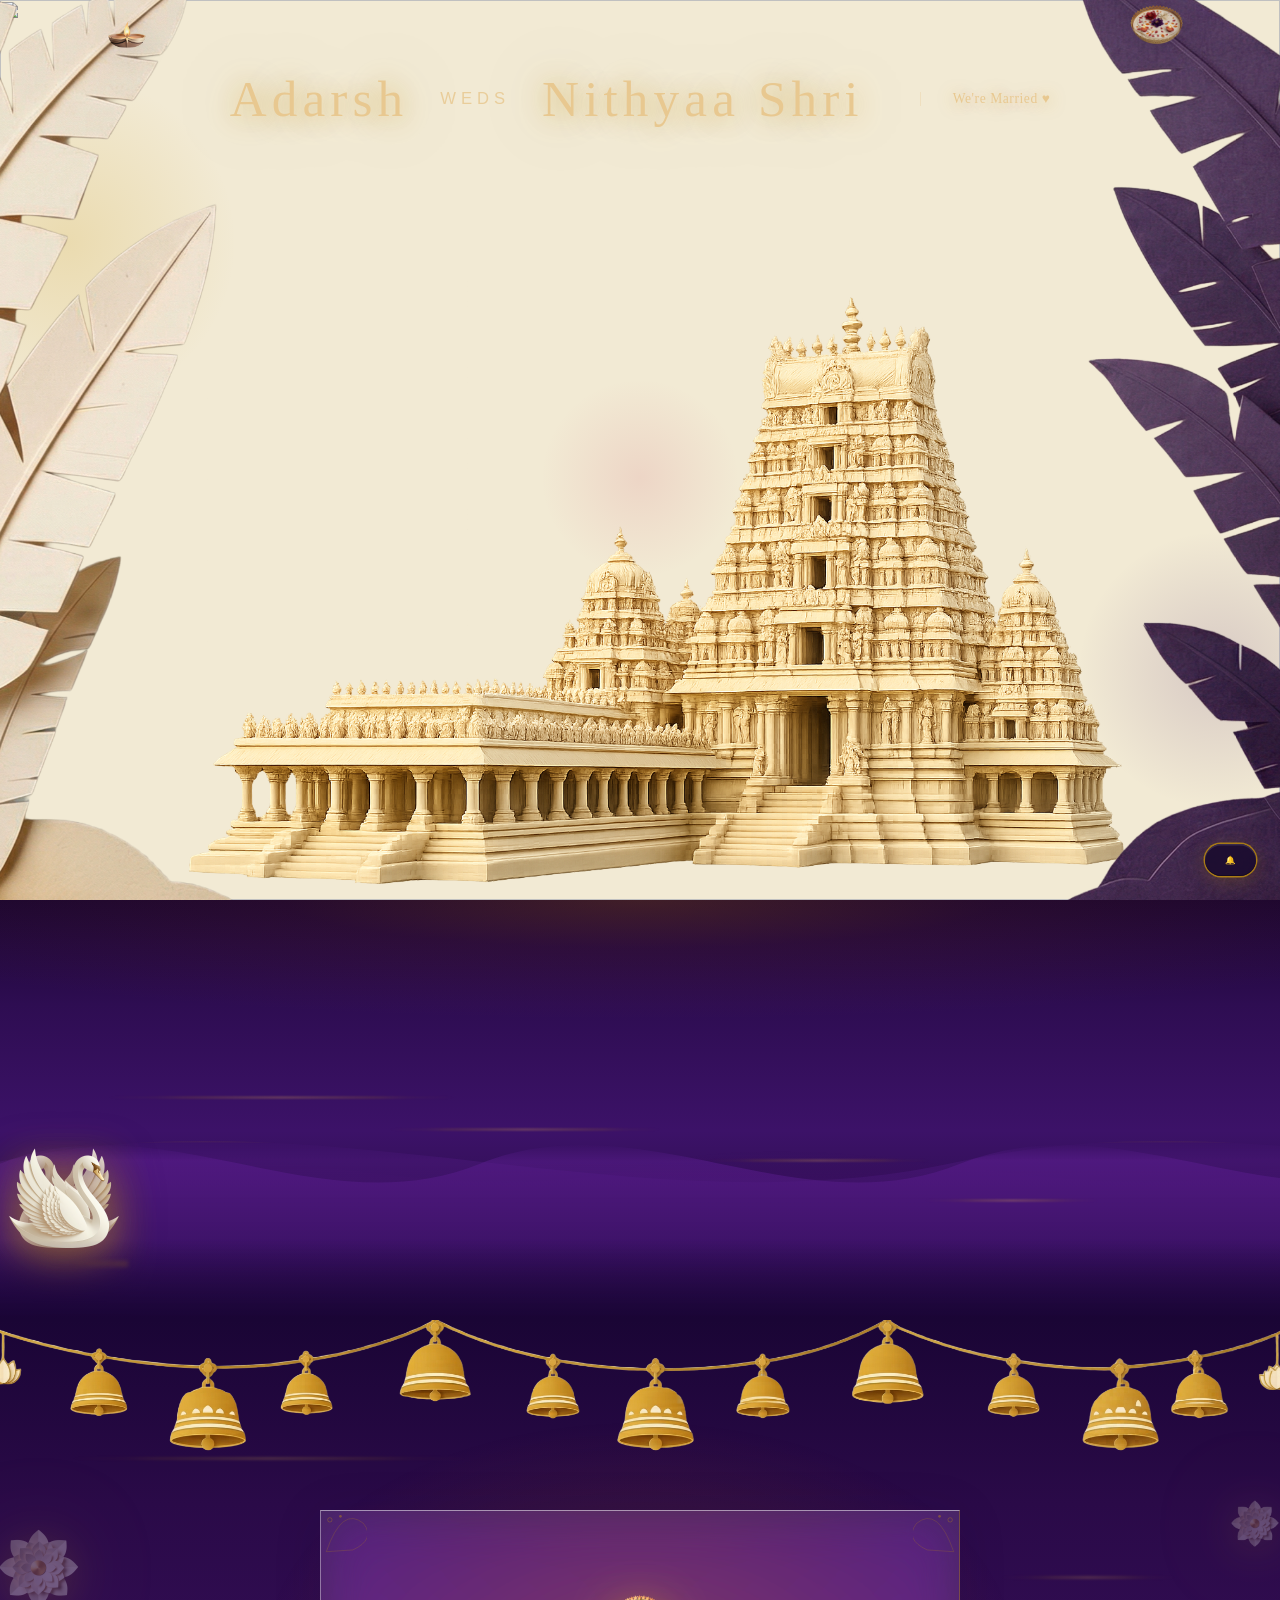
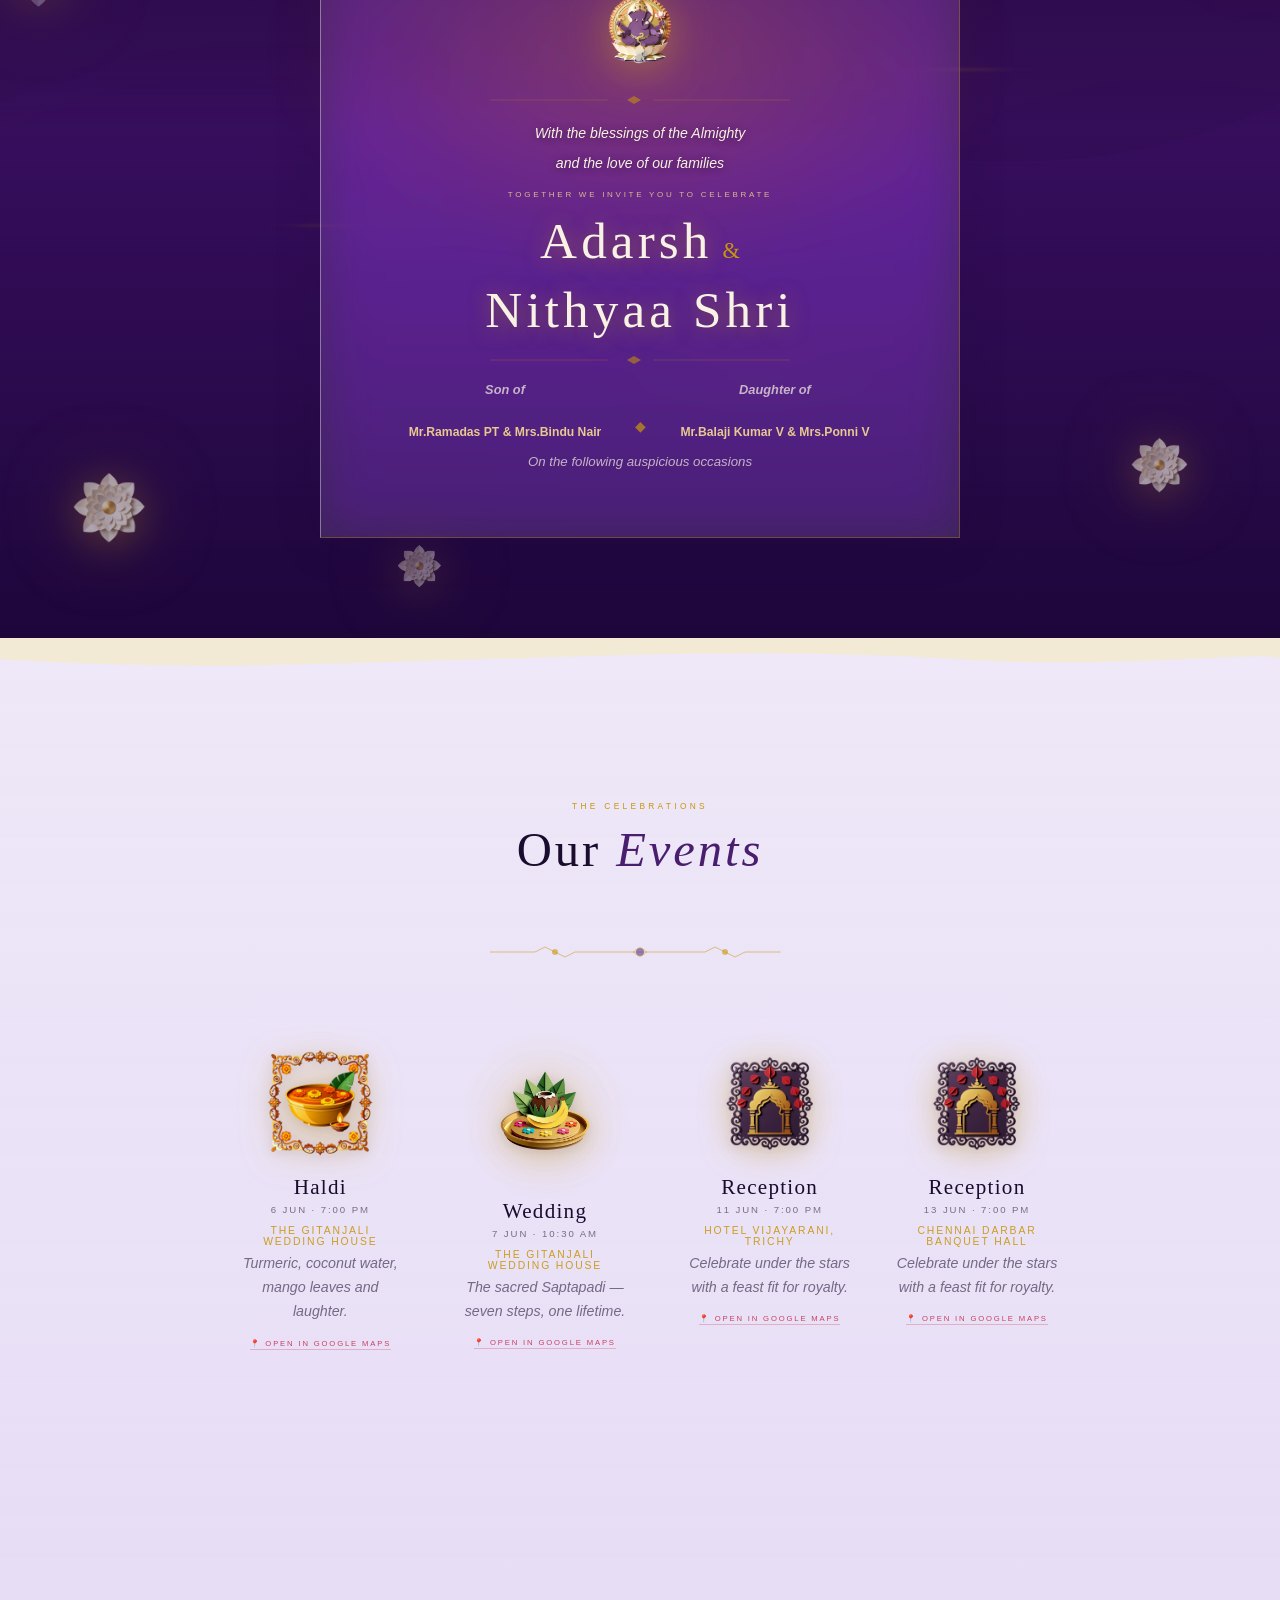
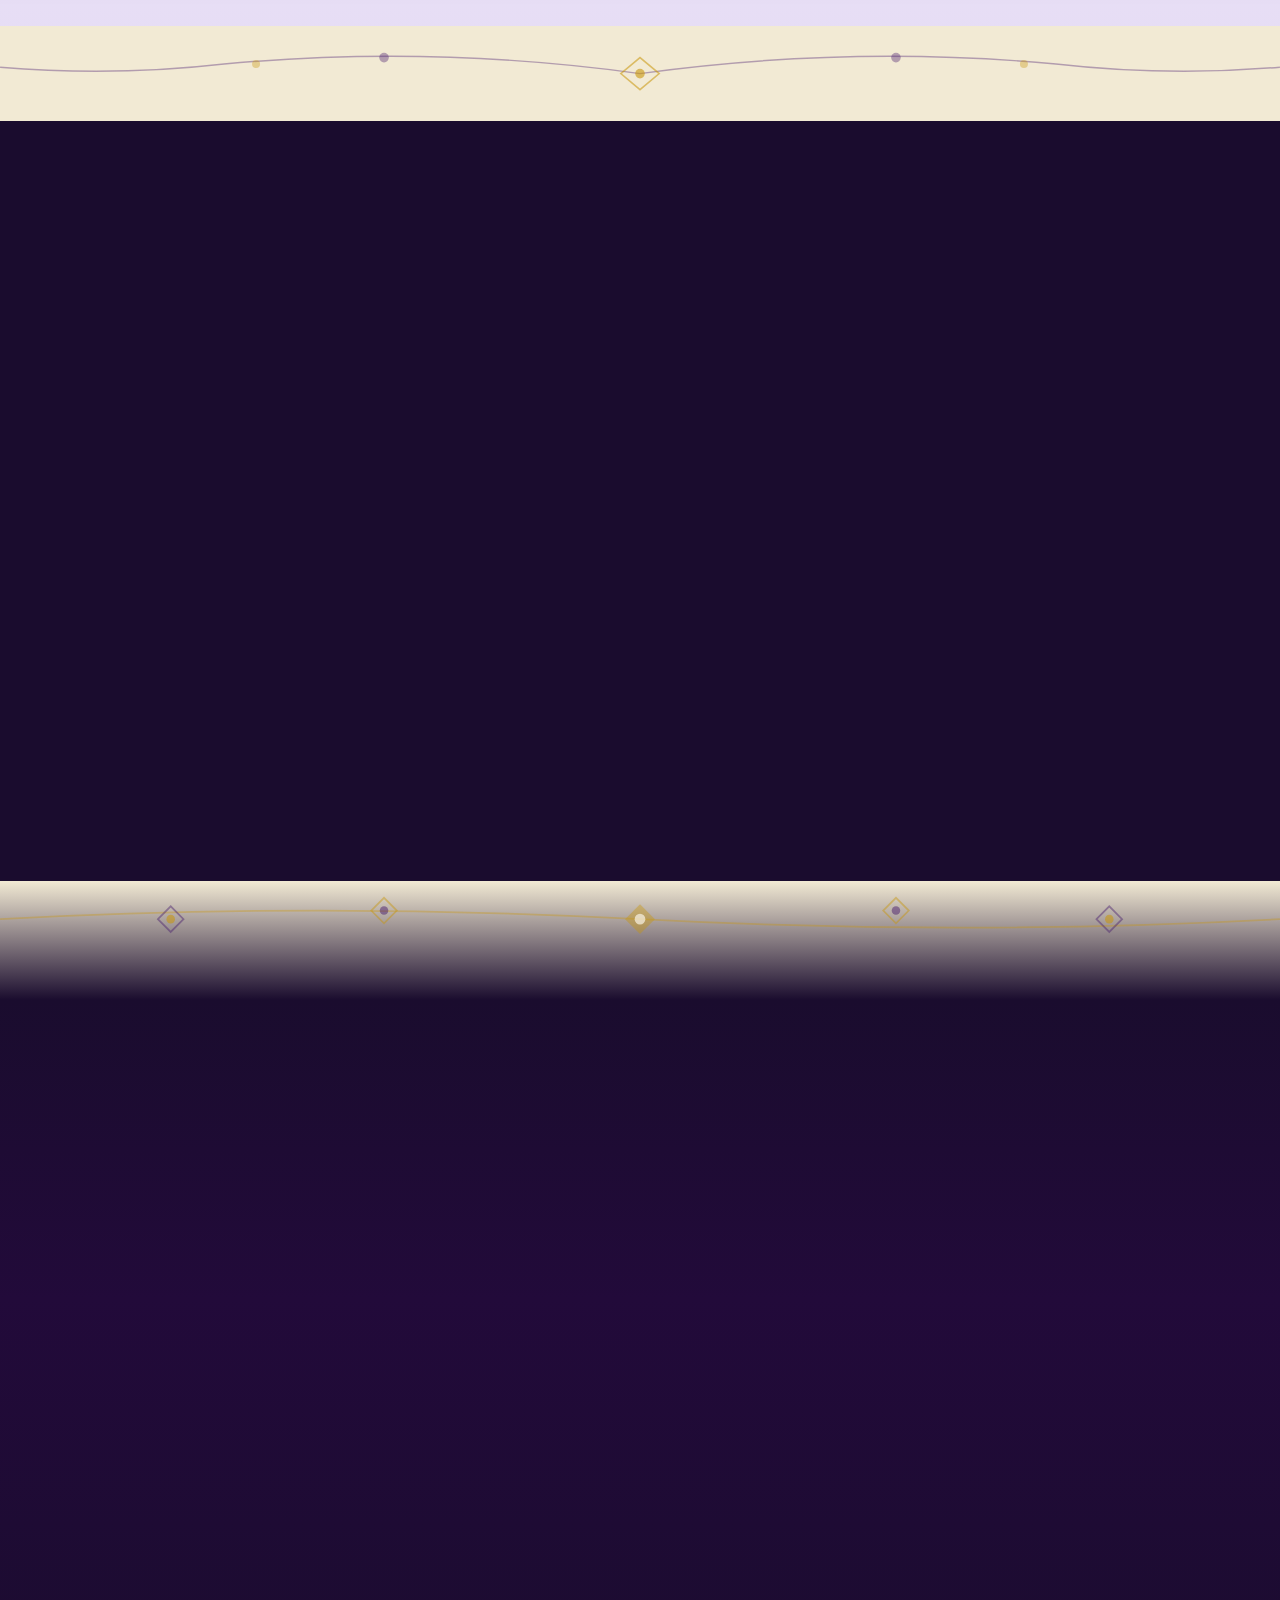
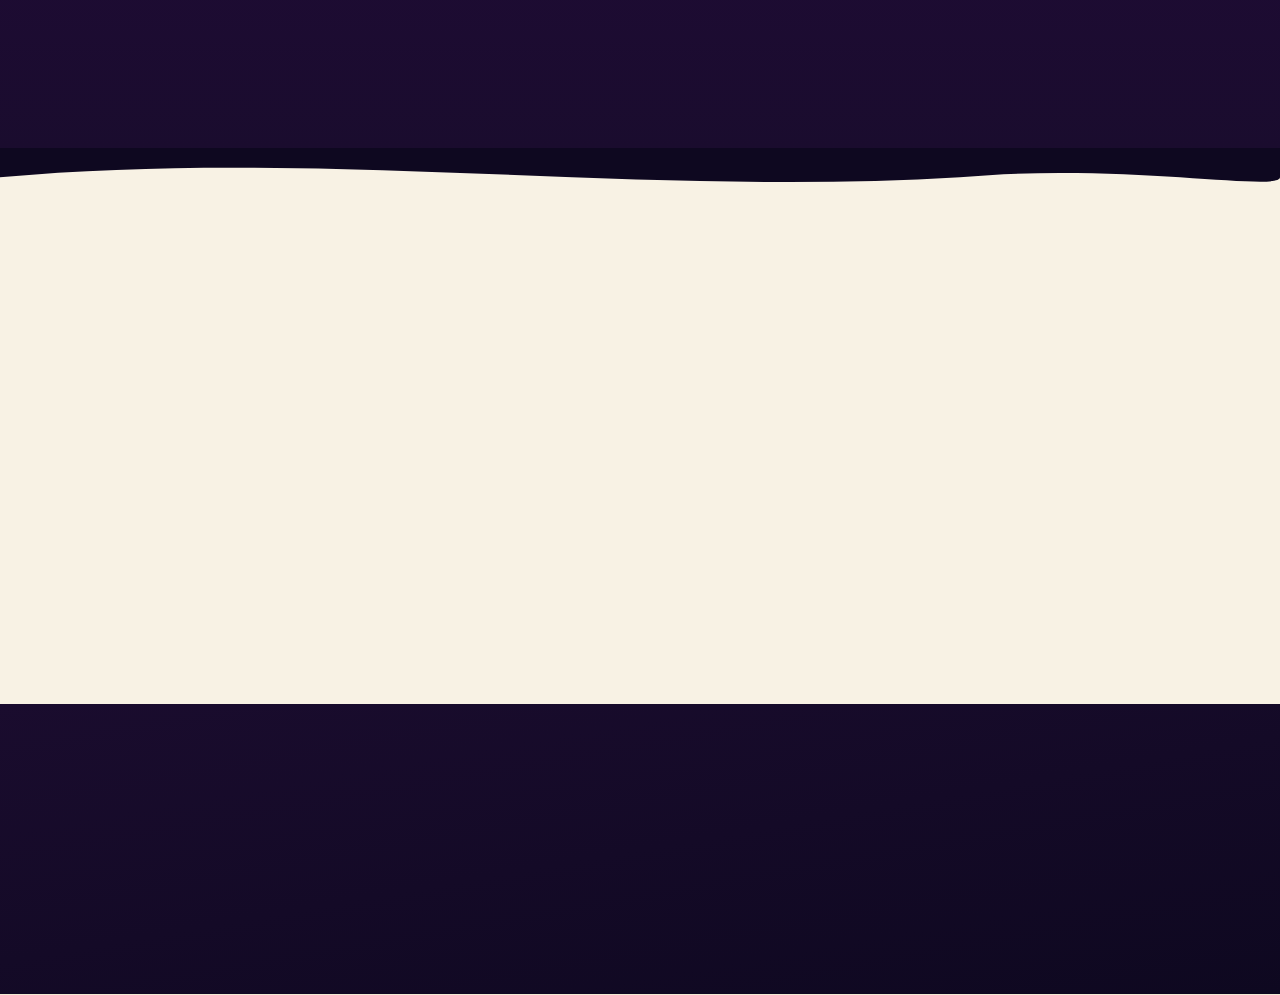
==== invite.html @ e0990e52 "Initial commit" ====
<!DOCTYPE html>
<html lang="en">

<head>
  <meta http-equiv="Content-Type" content="text/html; charset=UTF-8">
  <script>
    window.__WEDDING_CONFIG__ = {
      "couple": {
        "bride": "Nithyaa Shri",
        "groom": "Adarsh",
        "date": "2026-06-07",
        "venue": "Guruvayur Temple",
        "whatsapp": "",
        "hashtag": "#AdarshWedsNithyaa"
      }, "invite": { "blessing": "", "brideFather": "Mr.Balaji Kumar V", "brideMother": "Mrs.Ponni V", "groomFather": "Mr.Ramadas PT", "groomMother": "Mrs.Bindu Nair", "showGrandparents": false, "brideGF": "", "brideGM": "", "groomGF": "", "groomGM": "", "parentsOrder": "groom_first" }, "events": [], "story": { "show": true, "customHashtag": "", "tags": [] }, "gallery": { "show": true, "layout": "4", "photos": ["https://shaadipath.com/demo-photos/photo1.jpg", "https://shaadipath.com/demo-photos/photo2.jpg", "https://shaadipath.com/demo-photos/photo3.png", "https://shaadipath.com/demo-photos/photo4.png"] }, "thingsToKnow": [], "rsvp": { "mode": "whatsapp", "heading": "Join the Celebration", "subtext": "We have lit the kuthuvillakku, spread the kolam, and saved a seat for you in our mandapam. Come celebrate as we begin this sacred and joyful chapter of our lives.", "btnText": "Yes, I'll be there", "whatsapp": "" }, "music": { "enabled": false, "src": "", "name": "" }, "calendarUrls": { "google": "https://calendar.google.com/calendar/render?action=TEMPLATE&text=Nithyaa Shri%20weds%20Adarsh&dates=20261212/20261213&location=", "apple": "data:text/calendar;charset=utf8,BEGIN:VCALENDAR%0AVERSION:2.0%0ABEGIN:VEVENT%0ADTSTART:20260607%0ADTEND:20260607%0ASUMMARY:Nithyaa Shri%20weds%20Adarsh%0ALOCATION:%0AEND:VEVENT%0AEND:VCALENDAR" }
    };
  </script>
  <script>
    (function () {
      var bride = 'Nithyaa Shri';
      var groom = 'Adarsh';
      var date = '12 December 2026';
      function updatePreloader() {
        // Names in preloader
        var n1 = document.querySelector('.pl-n1');
        var n2 = document.querySelector('.pl-n2');
        if (n1) n1.textContent = groom;
        if (n2) n2.textContent = bride;
        // Names in hero copy
        var hb = document.querySelector('.hc-bride');
        var hg = document.querySelector('.hc-groom');
        if (hb) hb.textContent = groom;
        if (hg) hg.textContent = bride;
        // Fallback: replace any leaf text still reading the placeholder names
        document.querySelectorAll('*').forEach(function (el) {
          if (el.children.length === 0 && el.textContent.trim() === 'Priya') el.textContent = bride;
          if (el.children.length === 0 && el.textContent.trim() === 'Arjun') el.textContent = groom;
        });
        // Date injection
        if (date) {
          var found = false;
          document.querySelectorAll('*').forEach(function (el) {
            if (el.children.length === 0) {
              var txt = el.textContent.trim();
              if (
                txt === '14 February 2025' || txt === '14 FEBRUARY 2025' ||
                el.classList.contains('pre-date') ||
                el.classList.contains('preloader-date') ||
                el.classList.contains('pl-date')
              ) {
                el.textContent = date;
                found = true;
              }
            }
          });
          // No existing date element found — insert one after .pl-names
          if (!found) {
            var container = document.querySelector('.pl-names') || document.querySelector('.pl-content');
            if (container && !container.querySelector('.pl-date-injected')) {
              var dateEl = document.createElement('span');
              dateEl.className = 'pl-date-injected';
              dateEl.textContent = date;
              dateEl.style.cssText = 'display:block;font-family:"DM Sans",sans-serif;font-size:0.65rem;letter-spacing:0.2em;text-transform:uppercase;color:rgba(196,152,90,0.75);margin-top:10px;';
              container.appendChild(dateEl);
            }
          }
        }
      }
      updatePreloader();
      document.addEventListener('DOMContentLoaded', updatePreloader);
    })();
  </script><!--<base href="https://pub-1cc0f6e993214be9a36badeeb631f4b6.r2.dev/templates/template05/">-->
  <base href=".">

  <meta name="viewport" content="width=device-width, initial-scale=1.0, viewport-fit=cover">
  <title id="page-title">Adarsh &amp; Nithyaa Shri · 07/06/2026</title>
  <link rel="dns-prefetch" href="https://fonts.googleapis.com/">
  <link rel="dns-prefetch" href="https://fonts.gstatic.com/">
  <link rel="preload" href="./assets/style.css" as="style">
  <link rel="preload" href="./assets/script.js" as="script">
  <link rel="preconnect" href="https://fonts.googleapis.com/">
  <link rel="preconnect" href="https://fonts.gstatic.com/" crossorigin="">
  <link href="./assets/css2" rel="stylesheet">
  <link rel="stylesheet" href="./assets/style.css">
  <script>
    if (typeof window.__WEDDING_CONFIG__ !== 'undefined' && window.__WEDDING_CONFIG__) {
      var WEDDING_CONFIG = window.__WEDDING_CONFIG__;
    }
  </script>
</head>

<body class="">

  <div class="c-ring" id="cRing"></div>
  <div class="c-dot" id="cDot"></div>

  <audio id="bgMusic" loop="" preload="none">
    <source src="https://pub-1cc0f6e993214be9a36badeeb631f4b6.r2.dev/templates/template05/assets/song/Template_05.mp3"
      type="audio/mpeg">
  </audio>
  <button class="music-btn playing" id="musicBtn" onclick="toggleMusic()" aria-label="Toggle music">🔔</button>

  <!-- PRELOADER — mandala ring trace -->
  <div id="preloader" class="preloader li ni away" style="display: none;">
    <div class="pl-content">
      <div class="pl-mandala-wrap">
        <svg class="pl-mandala" viewBox="0 0 120 120" width="120" height="120" aria-hidden="true">
          <!-- Ring 3 — outer -->
          <circle class="pl-m-ring pl-m-r3" cx="60" cy="60" r="54" fill="none" stroke="#C8960A" stroke-width="1.2"
            stroke-linecap="round"></circle>
          <!-- Ring 2 — mid -->
          <circle class="pl-m-ring pl-m-r2" cx="60" cy="60" r="40" fill="none" stroke="#4A1E6E" stroke-width="1.0"
            stroke-linecap="round"></circle>
          <!-- Ring 1 — inner -->
          <circle class="pl-m-ring pl-m-r1" cx="60" cy="60" r="26" fill="none" stroke="#C8960A" stroke-width="0.8"
            stroke-linecap="round"></circle>
          <!-- 8 petals alternating gold/purple -->
          <g class="pl-m-petals">
            <ellipse cx="60" cy="14" rx="4" ry="9" fill="#C8960A" opacity=".55" transform="rotate(0   60 60)"></ellipse>
            <ellipse cx="60" cy="14" rx="4" ry="9" fill="#4A1E6E" opacity=".50" transform="rotate(45  60 60)"></ellipse>
            <ellipse cx="60" cy="14" rx="4" ry="9" fill="#C8960A" opacity=".55" transform="rotate(90  60 60)"></ellipse>
            <ellipse cx="60" cy="14" rx="4" ry="9" fill="#4A1E6E" opacity=".50" transform="rotate(135 60 60)"></ellipse>
            <ellipse cx="60" cy="14" rx="4" ry="9" fill="#C8960A" opacity=".55" transform="rotate(180 60 60)"></ellipse>
            <ellipse cx="60" cy="14" rx="4" ry="9" fill="#4A1E6E" opacity=".50" transform="rotate(225 60 60)"></ellipse>
            <ellipse cx="60" cy="14" rx="4" ry="9" fill="#C8960A" opacity=".55" transform="rotate(270 60 60)"></ellipse>
            <ellipse cx="60" cy="14" rx="4" ry="9" fill="#4A1E6E" opacity=".50" transform="rotate(315 60 60)"></ellipse>
          </g>
          <!-- Centre dot -->
          <circle class="pl-m-dot" cx="60" cy="60" r="4" fill="#C8960A" opacity=".80"></circle>
        </svg>
      </div>
      <div class="pl-names" id="plNames">
        <span class="pl-n1">Adarsh</span>
        <span class="pl-weds">weds</span>
        <span class="pl-n2">Nithyaa Shri</span>
        <span class="pl-date-injected"
          style="display: block; font-family: &quot;DM Sans&quot;, sans-serif; font-size: 0.65rem; letter-spacing: 0.2em; text-transform: uppercase; color: rgba(196, 152, 90, 0.75); margin-top: 10px;">07
          June 2026</span>
      </div>
    </div>
  </div>

  <!-- ═══════════════════════════════════════════
     HERO — Layered parallax: background · subject(zoom) · foreground(shake)
     Layer z-order: background(1) · particles(2) · subject(4) · foreground(5) · floats(8) · names(9)
═══════════════════════════════════════════ -->
  <div id="heroWrap" class="hero-wrap">
    <div id="heroPin" class="hero-pin">
      <!-- Background: static, full bleed, stays fixed during scroll -->
      <div class="hero-bg-layer" id="heroBgLayer">
        <img class="hero-bg-img hero-bg-img--desktop" src="./assets/Hero_Background_Desktop.png" alt=""
          aria-hidden="true">
        <img class="hero-bg-img hero-bg-img--mobile" src="./assets/Hero_Background_Mobile_v2.png" alt=""
          aria-hidden="true">
      </div>

      <div class="hero-particles" id="heroParticles" aria-hidden="true">
        <div class="hp"
          style="left: 9.90329%; --dur: 10.4593130304856s; --del: -8.443948501407299s; --dx: -3.84012274484957px; width: 1.5px; height: 1.5px; background: rgb(200, 150, 10); opacity: 0;">
        </div>
        <div class="hp"
          style="left: 66.0396%; --dur: 20.277921303937433s; --del: -0.26079654587861967s; --dx: 1.9561420596285584px; width: 2.5px; height: 2.5px; background: rgb(232, 168, 32); opacity: 0;">
        </div>
        <div class="hp"
          style="left: 61.7477%; --dur: 19.906225917348053s; --del: -1.557323889156458s; --dx: -9.660810897866664px; width: 2.5px; height: 2.5px; background: rgb(200, 150, 10); opacity: 0;">
        </div>
        <div class="hp"
          style="left: 48.4081%; --dur: 14.703387683179898s; --del: -5.3536918473366155s; --dx: -32.22913957558881px; width: 2.5px; height: 2.5px; background: rgb(232, 200, 144); opacity: 0;">
        </div>
        <div class="hp"
          style="left: 3.62456%; --dur: 9.54438490700862s; --del: -11.197332466676805s; --dx: -19.29422419399068px; width: 3.5px; height: 3.5px; background: rgb(232, 168, 32); opacity: 0;">
        </div>
        <div class="hp"
          style="left: 26.2988%; --dur: 14.946025778767705s; --del: -11.466155794572899s; --dx: -18.155757106692473px; width: 2.5px; height: 2.5px; background: rgb(248, 242, 228); opacity: 0;">
        </div>
        <div class="hp"
          style="left: 51.5569%; --dur: 23.559240400133213s; --del: -7.8345793604472656s; --dx: -33.43896159903028px; width: 2.5px; height: 2.5px; background: rgb(232, 168, 32); opacity: 0;">
        </div>
      </div>

      <!-- Subject z:4 — temple / main visual -->
      <div class="hl-subject-wrap" id="hlSubjectWrap">
        <img id="hlSubjectDesktop" class="hl hl-subject hl-subject--desktop" src="./assets/Hero_subject_Desktop_v2.png"
          alt="">
        <img id="hlSubjectMobile" class="hl hl-subject hl-subject--mobile" src="./assets/Hero_subject_Mobile_v2.png"
          alt="">
      </div>

      <!-- Foreground z:5 — banana leaves, continuous gentle shake for 3-D depth -->
      <div class="hl-fg-wrap" id="hlFgWrap">
        <img id="hlFgDesktop" class="hl hl-fg hl-fg--desktop" src="./assets/Hero_foreground_Desktop.png" alt=""
          aria-hidden="true">
        <img id="hlFgMobile" class="hl hl-fg hl-fg--mobile" src="./assets/Hero_foreground_mobile.png" alt=""
          aria-hidden="true">
      </div>

      <div class="hero-floats" aria-hidden="true">
        <img class="fl fall-l" src="./assets/Element 4.png" alt="">
        <img class="fl fall-r" src="./assets/Element 5.png" alt="">
      </div>
      <div id="petalHero" class="petal-canvas"></div>
      <!-- Rangoli atmospheric orbs -->
      <div class="rangoli-orb rangoli-orb--1" aria-hidden="true"></div>
      <div class="rangoli-orb rangoli-orb--2" aria-hidden="true"></div>
      <div class="rangoli-orb rangoli-orb--3" aria-hidden="true"></div>

      <div id="heroCopy" class="hero-copy">
        <h1 class="hc-bride">Adarsh</h1>
        <span class="hc-weds">weds</span>
        <h1 class="hc-groom">Nithyaa Shri</h1>
        <!-- Countdown — reads WEDDING_CONFIG.couple.date, falls back 12 Dec 2026 -->
        <div id="heroCountdown" class="hc-countdown"><span class="hc-cd-unit"><span class="hc-cd-num">235</span><span
              class="hc-cd-label">Days</span></span><span class="hc-cd-sep">·</span><span class="hc-cd-unit"><span
              class="hc-cd-num">13</span><span class="hc-cd-label">Hrs</span></span><span
            class="hc-cd-sep">·</span><span class="hc-cd-unit"><span class="hc-cd-num">26</span><span
              class="hc-cd-label">Min</span></span><span class="hc-cd-sep">·</span><span class="hc-cd-unit"><span
              class="hc-cd-num">30</span><span class="hc-cd-label">Sec</span></span></div>
      </div>
      <div class="scroll-nudge" id="scrollNudge" style="opacity: 0;">
        <span>Scroll</span>
        <div class="sn-line">
          <div class="sn-dot"></div>
        </div>
      </div>
    </div>
  </div>

  <!-- WATER FLOW BRIDGE — seamless water, two swans swim across -->
  <div class="water-bridge" id="waterBridge" aria-hidden="true">

    <!-- Full purple backdrop -->
    <div class="wb-sky"></div>

    <!-- ── Horizon glow — golden warmth where sky meets water ── -->
    <div class="wb-horizon"></div>

    <!-- ── Water surface — full bleed, three tiled wave layers ── -->
    <div class="wb-water-wrap">

      <!-- Layer 1 back: slowest, darkest — deep water -->
      <svg class="wb-wave wb-wave--1" xmlns="http://www.w3.org/2000/svg" viewBox="0 0 2880 320"
        preserveAspectRatio="none">
        <defs>
          <lineargradient id="wg1" x1="0" y1="0" x2="0" y2="1">
            <stop offset="0%" stop-color="#3A1060" stop-opacity="0.0"></stop>
            <stop offset="18%" stop-color="#3A1060" stop-opacity="0.7"></stop>
            <stop offset="100%" stop-color="#1E0838" stop-opacity="1.0"></stop>
          </lineargradient>
        </defs>
        <path
          d="M0,160 C240,100 480,220 720,160 C960,100 1200,220 1440,160 C1680,100 1920,220 2160,160 C2400,100 2640,220 2880,160 L2880,320 L0,320 Z"
          fill="url(#wg1)"></path>
      </svg>

      <!-- Layer 2 mid: medium speed — shimmer band -->
      <svg class="wb-wave wb-wave--2" xmlns="http://www.w3.org/2000/svg" viewBox="0 0 2880 280"
        preserveAspectRatio="none">
        <defs>
          <lineargradient id="wg2" x1="0" y1="0" x2="0" y2="1">
            <stop offset="0%" stop-color="#4A1878" stop-opacity="0.0"></stop>
            <stop offset="12%" stop-color="#4A1878" stop-opacity="0.55"></stop>
            <stop offset="100%" stop-color="#220A42" stop-opacity="0.95"></stop>
          </lineargradient>
          <!-- subtle golden shimmer at crest -->
          <lineargradient id="wg2s" x1="0" y1="0" x2="0" y2="1">
            <stop offset="0%" stop-color="#C8960A" stop-opacity="0.18"></stop>
            <stop offset="8%" stop-color="#C8960A" stop-opacity="0.0"></stop>
          </lineargradient>
        </defs>
        <path
          d="M0,130 C360,60  720,200 1080,130 C1440,60  1800,200 2160,130 C2520,60  2760,180 2880,130 L2880,280 L0,280 Z"
          fill="url(#wg2)"></path>
        <path
          d="M0,130 C360,60  720,200 1080,130 C1440,60  1800,200 2160,130 C2520,60  2760,180 2880,130 L2880,145 C2760,195 2520,75 2160,145 C1800,215 1440,75 1080,145 C720,215 360,75 0,145 Z"
          fill="url(#wg2s)"></path>
      </svg>

      <!-- Layer 3 front: fastest, nearest — surface foam line -->
      <svg class="wb-wave wb-wave--3" xmlns="http://www.w3.org/2000/svg" viewBox="0 0 2880 220"
        preserveAspectRatio="none">
        <defs>
          <lineargradient id="wg3" x1="0" y1="0" x2="0" y2="1">
            <stop offset="0%" stop-color="#5C1E90" stop-opacity="0.0"></stop>
            <stop offset="10%" stop-color="#5C1E90" stop-opacity="0.5"></stop>
            <stop offset="100%" stop-color="#2A0C50" stop-opacity="1.0"></stop>
          </lineargradient>
        </defs>
        <path
          d="M0,100 C180,50  360,150 540,100 C720,50  900,150 1080,100 C1260,50 1440,150 1620,100 C1800,50 1980,150 2160,100 C2340,50 2610,140 2880,100 L2880,220 L0,220 Z"
          fill="url(#wg3)"></path>
      </svg>

      <!-- Reflective shimmer streaks on water surface -->
      <div class="wb-shimmer">
        <div class="wb-sh wb-sh--1"></div>
        <div class="wb-sh wb-sh--2"></div>
        <div class="wb-sh wb-sh--3"></div>
        <div class="wb-sh wb-sh--4"></div>
      </div>

      <!-- Ripple rings around swans -->
      <div class="wb-ripple wb-ripple--l1"></div>
      <div class="wb-ripple wb-ripple--l2"></div>
      <div class="wb-ripple wb-ripple--r1"></div>
      <div class="wb-ripple wb-ripple--r2"></div>

      <!-- Swan 1 — faces RIGHT, starts off-screen left, swims to right -->
      <div class="wb-swan wb-swan--a" id="wbSwanA">
        <img src="./assets/Element_7.png" alt="swan" class="wb-swan-img">
        <div class="wb-swan-wake wb-swan-wake--a"></div>
      </div>

      <!-- Swan 2 — faces LEFT (mirrored), starts off-screen right, swims to left -->
      <div class="wb-swan wb-swan--b" id="wbSwanB">
        <img src="./assets/Element_7.png" alt="swan" class="wb-swan-img wb-swan-img--flip">
        <div class="wb-swan-wake wb-swan-wake--b"></div>
      </div>

    </div><!-- /wb-water-wrap -->

    <!-- Soft fade-to-next-section veil at bottom -->
    <div class="wb-veil-bottom"></div>

  </div>

  <!-- INVITATION -->
  <section id="invite" class="s-invite">

    <!-- ── Water background — continues from bridge section ── -->
    <div class="si-water-bg" aria-hidden="true">
      <div class="si-water-base"></div>
      <svg class="si-wave si-wave--1" xmlns="http://www.w3.org/2000/svg" viewBox="0 0 2880 400"
        preserveAspectRatio="none">
        <defs>
          <lineargradient id="siwg1" x1="0" y1="0" x2="0" y2="1">
            <stop offset="0%" stop-color="#3A1060" stop-opacity="0.0"></stop>
            <stop offset="30%" stop-color="#2E0A50" stop-opacity="0.6"></stop>
            <stop offset="100%" stop-color="#1A0535" stop-opacity="0.9"></stop>
          </lineargradient>
        </defs>
        <path
          d="M0,180 C360,100 720,260 1080,180 C1440,100 1800,260 2160,180 C2520,100 2760,240 2880,180 L2880,400 L0,400 Z"
          fill="url(#siwg1)"></path>
      </svg>
      <svg class="si-wave si-wave--2" xmlns="http://www.w3.org/2000/svg" viewBox="0 0 2880 360"
        preserveAspectRatio="none">
        <defs>
          <lineargradient id="siwg2" x1="0" y1="0" x2="0" y2="1">
            <stop offset="0%" stop-color="#4A1878" stop-opacity="0.0"></stop>
            <stop offset="20%" stop-color="#3C1268" stop-opacity="0.5"></stop>
            <stop offset="100%" stop-color="#220A42" stop-opacity="0.85"></stop>
          </lineargradient>
        </defs>
        <path d="M0,150 C480,70 960,230 1440,150 C1920,70 2400,230 2880,150 L2880,360 L0,360 Z" fill="url(#siwg2)">
        </path>
      </svg>
      <div class="si-shimmer">
        <div class="si-sh si-sh--1"></div>
        <div class="si-sh si-sh--2"></div>
        <div class="si-sh si-sh--3"></div>
        <div class="si-sh si-sh--4"></div>
        <div class="si-sh si-sh--5"></div>
      </div>
      <div class="si-glow"></div>
    </div>

    <!-- ── Floating lotus flowers ── -->
    <div class="si-lotuses" aria-hidden="true">
      <img class="si-lotus si-lotus--1" src="./assets/Element_8.png" alt="">
      <img class="si-lotus si-lotus--2" src="./assets/Element_8.png" alt="">
      <img class="si-lotus si-lotus--3" src="./assets/Element_8.png" alt="">
      <img class="si-lotus si-lotus--4" src="./assets/Element_8.png" alt="">
      <img class="si-lotus si-lotus--5" src="./assets/Element_8.png" alt="">
    </div>

    <!-- Banana-flower toran -->
    <div class="toran"><img src="./assets/Background 4.png" alt="" class="toran-img"></div>

    <div class="container">
      <div class="invite-card scroll-in vis">
        <!-- Corner Kolam ornaments -->
        <div class="card-tl">
          <svg viewBox="0 0 52 52" width="46">
            <path d="M6,46 Q24,-6 48,14 Q62,32 36,44Z" fill="none" stroke="#C8960A" stroke-width=".8" opacity=".28">
            </path>
            <circle cx="10" cy="10" r="2.5" fill="none" stroke="#C8960A" stroke-width=".7" opacity=".45"></circle>
            <circle cx="22" cy="6" r="1.5" fill="#C8960A" opacity=".40"></circle>
          </svg>
        </div>
        <div class="card-tr">
          <svg viewBox="0 0 52 52" width="46">
            <path d="M46,46 Q28,-6 4,14 Q-10,32 16,44Z" fill="none" stroke="#C8960A" stroke-width=".8" opacity=".28">
            </path>
            <circle cx="42" cy="10" r="2.5" fill="none" stroke="#C8960A" stroke-width=".7" opacity=".45"></circle>
            <circle cx="30" cy="6" r="1.5" fill="#C8960A" opacity=".40"></circle>
          </svg>
        </div>

        <!-- Tanjore Ganesha -->
        <div class="i-ganesha">
          <img src="./assets/Element 6.png" alt="Ganesha" class="i-ganesha-img">
        </div>

        <!-- Kolam rule divider -->
        <div class="i-rule">
          <svg viewBox="0 0 300 10" width="100%" style="max-width:300px">
            <line x1="0" y1="5" x2="118" y2="5" stroke="#C8960A" stroke-width=".6" opacity=".38"></line>
            <path d="M137,5 L144,1 L151,5 L144,9Z" fill="#C8960A" opacity=".55"></path>
            <line x1="163" y1="5" x2="300" y2="5" stroke="#C8960A" stroke-width=".6" opacity=".38"></line>
          </svg>
        </div>

        <p class="i-bless">With the blessings of the Almighty<br>and the love of our families</p>
        <p class="i-label">Together we invite you to celebrate</p>

        <div class="i-names">
          <span class="i-bride">Adarsh</span>
          <span class="i-amp">&amp;</span>
          <span class="i-groom">Nithyaa Shri</span>
        </div>

        <div class="i-rule">
          <svg viewBox="0 0 300 10" width="100%" style="max-width:300px">
            <line x1="0" y1="5" x2="118" y2="5" stroke="#C8960A" stroke-width=".6" opacity=".38"></line>
            <path d="M137,5 L144,1 L151,5 L144,9Z" fill="#C8960A" opacity=".55"></path>
            <line x1="163" y1="5" x2="300" y2="5" stroke="#C8960A" stroke-width=".6" opacity=".38"></line>
          </svg>
        </div>

        <div class="i-fam" id="iFam">
          <div class="fam-side">
            <div class="fam-gp" id="iFamGpGroom" style="display:none"></div>
            <div class="fam-parents"><em>Son of</em><br><span id="iGroomParents">Mr.Ramadas PT &amp; Mrs.Bindu
                Nair</span></div>
          </div>
          <div class="fam-dot">◆</div>
          <div class="fam-side">
            <div class="fam-gp" id="iFamGpBride" style="display:none"></div>
            <div class="fam-parents"><em>Daughter of</em><br><span id="iBrideParents">Mr.Balaji Kumar V &amp; Mrs.Ponni
                V</span></div>
          </div>
        </div>
        <p class="i-close">On the following auspicious occasions</p>
      </div>
    </div>
    <div id="petalInvite" class="petal-canvas">
      <div
        style="position: absolute; width: 64.3966px; height: 64.3966px; left: 21.8091%; top: -64.3966px; pointer-events: none;">
        <img src="./assets/Element_2.png"
          style="width: 100%; height: 100%; object-fit: contain; mix-blend-mode: multiply; opacity: 0.6; filter: drop-shadow(rgba(200, 64, 96, 0.45) 0px 0px 8px);">
      </div>
    </div>
  </section>

  <!-- Wave — purple into events -->
  <div class="wdiv">
    <svg viewBox="0 0 1440 48" preserveAspectRatio="none">
      <path d="M0,24 C360,48 720,0 1080,24 C1260,36 1440,12 1440,24 L1440,48 L0,48Z" fill="#EEE8F8"></path>
    </svg>
  </div>

  <!-- EVENTS -->
  <section id="events" class="s-events">
    <img class="bg-fill" src="./assets/Background 3.png" alt="" loading="lazy">
    <div class="ev-paper-veil"></div>
    <img class="fl-leaf-l" src="./assets/Element 4.png" alt="" aria-hidden="true">
    <img class="fl-leaf-r" src="./assets/Element 5.png" alt="" aria-hidden="true">
    <div class="container">
      <div class="s-head scroll-in vis">
        <span class="sh-eye">The Celebrations</span>
        <h2 class="sh-h">Our <em>Events</em></h2>
      </div>
      <!-- 12 KOLAM UNDERLINE -->
      <div class="sh-line-wrap drawn" id="evLinewrap">
        <svg class="sh-line-svg" viewBox="0 0 320 18" width="320" height="18">
          <path class="sh-leaf-path"
            d="M10,9 L55,9 L65,4 L75,9 L85,14 L95,9 L160,9 L225,9 L235,4 L245,9 L255,14 L265,9 L310,9" fill="none"
            stroke="#C8960A" stroke-width="1" opacity=".52"></path>
          <circle cx="75" cy="9" r="3" fill="#C8960A" opacity=".58"></circle>
          <circle cx="160" cy="9" r="4" fill="#4A1E6E" opacity=".52"></circle>
          <circle cx="245" cy="9" r="3" fill="#C8960A" opacity=".58"></circle>
          <path d="M153,9 L160,4 L167,9 L160,14Z" fill="none" stroke="#C8960A" stroke-width=".8" opacity=".48"></path>
        </svg>
      </div>


      <div class="ev-float-stage" id="evStage">
        <article class="ev-node ev-row1 scroll-in vis ev-active" style="--sd:.05s" data-idx="0">
          <div class="ev-icon-wrap"><img src="./assets/icon-haldi.png" alt="Haldi" class="ev-icon" loading="lazy">
            <div class="ev-glow"></div>
          </div>
          <div class="ev-label"><span class="ev-name">Haldi</span><span class="ev-date">6 Jun · 7:00 PM</span></div>
          <div class="ev-detail">
            <p class="ev-venue">The Gitanjali Wedding House</p>
            <p class="ev-desc">Turmeric, coconut water, mango leaves and laughter.</p><a
              href="https://maps.app.goo.gl/T7u9j2UTYvfQCkA87" class="ev-cta">📍 Open
              in Google Maps</a>
          </div>
        </article>
        <article class="ev-node ev-row1 ev-node--hero scroll-in vis ev-active" style="--sd:.15s" data-idx="1">
          <div class="ev-icon-wrap"><img src="./assets/icon-shaadi.png" alt="Wedding" class="ev-icon" loading="lazy">
            <div class="ev-glow"></div>
          </div>
          <div class="ev-label"><span class="ev-name">Wedding</span><span class="ev-date">7 Jun · 10:30 AM</span></div>
          <div class="ev-detail">
            <p class="ev-venue">The Gitanjali Wedding House</p>
            <p class="ev-desc">The sacred Saptapadi — seven steps, one lifetime.</p><a
              href="https://maps.app.goo.gl/T7u9j2UTYvfQCkA87" class="ev-cta">📍 Open
              in Google Maps</a>
          </div>
        </article>
        <article class="ev-node ev-row1 scroll-in vis ev-active" style="--sd:.25s" data-idx="2">
          <div class="ev-icon-wrap"><img src="./assets/icon-reception.png" alt="Reception" class="ev-icon"
              loading="lazy">
            <div class="ev-glow"></div>
          </div>
          <div class="ev-label"><span class="ev-name">Reception</span><span class="ev-date">11 Jun · 7:00 PM</span>
          </div>
          <div class="ev-detail">
            <p class="ev-venue">Hotel Vijayarani, Trichy</p>
            <p class="ev-desc">Celebrate under the stars with a feast fit for royalty.</p><a
              href="https://maps.app.goo.gl/2Y5QnFkzFzMmTGSEA" class="ev-cta">📍 Open
              in Google Maps</a>
          </div>
        </article>
        <article class="ev-node ev-row1 scroll-in vis ev-active" style="--sd:.25s" data-idx="2">
          <div class="ev-icon-wrap"><img src="./assets/icon-reception.png" alt="Reception" class="ev-icon"
              loading="lazy">
            <div class="ev-glow"></div>
          </div>
          <div class="ev-label"><span class="ev-name">Reception</span><span class="ev-date">13 Jun · 7:00 PM</span>
          </div>
          <div class="ev-detail">
            <p class="ev-venue">Chennai Darbar Banquet Hall</p>
            <p class="ev-desc">Celebrate under the stars with a feast fit for royalty.</p><a
              href="https://maps.app.goo.gl/epsnHAi3RL9n1roe7" class="ev-cta">📍 Open
              in Google Maps</a>
          </div>
        </article>
      </div>
    </div>
    <div id="petalEvents" class="petal-canvas"></div>
  </section>

  <!-- Temple arch divider -->
  <div class="leaf-div">
    <svg viewBox="0 0 800 52" width="100%" preserveAspectRatio="xMidYMid meet">
      <path d="M400,26 Q270,8 140,20 Q70,28 0,22" fill="none" stroke="#4A1E6E" stroke-width=".9" opacity=".38"></path>
      <path d="M400,26 Q530,8 660,20 Q730,28 800,22" fill="none" stroke="#4A1E6E" stroke-width=".9" opacity=".38">
      </path>
      <!-- Kolam diamond at centre -->
      <path d="M388,26 L400,16 L412,26 L400,36Z" fill="none" stroke="#C8960A" stroke-width="1" opacity=".55"></path>
      <circle cx="400" cy="26" r="3" fill="#C8960A" opacity=".60"></circle>
      <!-- Kolam dots along branches -->
      <circle cx="240" cy="16" r="3" fill="#4A1E6E" opacity=".38"></circle>
      <circle cx="160" cy="20" r="2.5" fill="#C8960A" opacity=".35"></circle>
      <circle cx="560" cy="16" r="3" fill="#4A1E6E" opacity=".38"></circle>
      <circle cx="640" cy="20" r="2.5" fill="#C8960A" opacity=".35"></circle>
    </svg>
  </div>

  <!-- STORY — Kanjivaram silk curtain reveal -->
  <section id="story" class="s-story">
    <div class="st-paper-bg"></div>
    <div class="st-stage" id="stStage">
      <div class="st-reveal revealed" id="stReveal">
        <!-- Spinning temple wheel mandala -->
        <div class="st-mandala" aria-hidden="true">
          <svg viewBox="0 0 320 320" width="320" height="320">
            <circle cx="160" cy="160" r="138" fill="none" stroke="rgba(74,30,110,.12)" stroke-width="1"></circle>
            <circle cx="160" cy="160" r="104" fill="none" stroke="rgba(200,150,10,.09)" stroke-width=".8"></circle>
            <circle cx="160" cy="160" r="68" fill="none" stroke="rgba(74,30,110,.07)" stroke-width=".6"></circle>
            <!-- 8 temple arch spokes -->
            <g opacity=".14">
              <rect x="154" y="26" width="12" height="28" rx="6" fill="#C8960A" transform="rotate(0   160 160)"></rect>
              <rect x="154" y="26" width="12" height="28" rx="6" fill="#4A1E6E" transform="rotate(45  160 160)"></rect>
              <rect x="154" y="26" width="12" height="28" rx="6" fill="#C8960A" transform="rotate(90  160 160)"></rect>
              <rect x="154" y="26" width="12" height="28" rx="6" fill="#4A1E6E" transform="rotate(135 160 160)"></rect>
              <rect x="154" y="26" width="12" height="28" rx="6" fill="#C8960A" transform="rotate(180 160 160)"></rect>
              <rect x="154" y="26" width="12" height="28" rx="6" fill="#4A1E6E" transform="rotate(225 160 160)"></rect>
              <rect x="154" y="26" width="12" height="28" rx="6" fill="#C8960A" transform="rotate(270 160 160)"></rect>
              <rect x="154" y="26" width="12" height="28" rx="6" fill="#4A1E6E" transform="rotate(315 160 160)"></rect>
            </g>
            <!-- Kolam diamond centre -->
            <path d="M148,160 L160,140 L172,160 L160,180Z" fill="none" stroke="rgba(200,150,10,.22)" stroke-width="1.2">
            </path>
            <circle cx="160" cy="160" r="8" fill="rgba(200,150,10,.12)"></circle>
          </svg>
        </div>
        <div class="st-rv-inner">
          <div class="st-rv-header" id="stRvHeader">
            <span class="sh-eye">Our Story</span>
            <h2 class="sh-h">Meet the <em>Couple</em></h2>
          </div>
          <div class="st-rv-names" id="stRvNames">
            <span class="st-rv-bride" id="stRvBride">Adarsh</span>
            <span class="st-rv-amp">&amp;</span>
            <span class="st-rv-groom" id="stRvGroom">Nithyaa Shri</span>
          </div>
          <p class="st-rv-verse" id="stRvVerse">Two souls, one sacred thread, a lifetime of grace.</p>
          <div class="st-rv-tags" id="stRvTags">
            <span class="st-rv-tag">Soulmates</span>
            <span class="st-rv-tag">Best Friends</span>
            <span class="st-rv-tag">Destined To be Together</span>
            <span class="st-rv-tag">Forever &amp; always</span>
          </div>
        </div>
        <div class="st-petals" id="stPetals"></div>
      </div>

      <div class="st-char st-groom" id="stGroom" style="transform: translateX(0px) scale(1);">
        <img src="./assets/Element_Groom.png" alt="Groom" class="st-char-img" loading="lazy">
      </div>
      <div class="st-char st-bride" id="stBride" style="transform: translateX(0px) scale(1);">
        <img src="./assets/Element_Bride.png" alt="Bride" class="st-char-img" loading="lazy">
      </div>

      <!-- Kanjivaram silk curtains -->
      <div class="st-curtains" id="stCurtains">
        <div class="st-curt st-curt-l" id="stCurtL"
          style="transform: translateX(0%); filter: drop-shadow(rgba(26, 12, 46, 0) 0px 0px 30px);">
          <img src="./assets/Element_Curtain.png" alt="" class="st-curt-img" loading="lazy">
          <div class="st-curt-shadow st-curt-shadow-l"></div>
        </div>
        <div class="st-curt st-curt-r" id="stCurtR"
          style="transform: translateX(0%); filter: drop-shadow(rgba(26, 12, 46, 0) 0px 0px 30px);">
          <img src="./assets/Element_Curtain.png" alt="" class="st-curt-img" loading="lazy">
          <div class="st-curt-shadow st-curt-shadow-r"></div>
        </div>
      </div>
    </div>
  </section>

  <!-- Kolam dot divider -->
  <div class="diya-div">
    <svg viewBox="0 0 600 52" width="100%" preserveAspectRatio="xMidYMid meet">
      <path d="M0,16 Q150,8 300,16 Q450,24 600,16" fill="none" stroke="#C8960A" stroke-width=".8" opacity=".35"></path>
      <!-- Kolam diamonds as divider nodes -->
      <path d="M74,16 L80,10 L86,16 L80,22Z" fill="none" stroke="#4A1E6E" stroke-width=".8" opacity=".45"></path>
      <path d="M174,12 L180,6  L186,12 L180,18Z" fill="none" stroke="#C8960A" stroke-width=".8" opacity=".45"></path>
      <path d="M293,16 L300,9  L307,16 L300,23Z" fill="#C8960A" opacity=".40"></path>
      <path d="M414,12 L420,6  L426,12 L420,18Z" fill="none" stroke="#C8960A" stroke-width=".8" opacity=".45"></path>
      <path d="M514,16 L520,10 L526,16 L520,22Z" fill="none" stroke="#4A1E6E" stroke-width=".8" opacity=".45"></path>
      <circle cx="80" cy="16" r="2" fill="#C8960A" opacity=".55"></circle>
      <circle cx="180" cy="12" r="2" fill="#4A1E6E" opacity=".50"></circle>
      <circle cx="300" cy="16" r="2.5" fill="#F8F2E4" opacity=".70"></circle>
      <circle cx="420" cy="12" r="2" fill="#4A1E6E" opacity=".50"></circle>
      <circle cx="520" cy="16" r="2" fill="#C8960A" opacity=".55"></circle>
    </svg>
  </div>

  <!-- GALLERY -->
  <section id="gallery" class="s-gallery">
    <img class="bg-fill" src="./assets/Background 6.png" alt="" loading="lazy">
    <div class="container">
      <div class="s-head scroll-in vis">
        <span class="sh-eye">Moments</span>
        <h2 class="sh-h">Our <em>Gallery</em></h2>
      </div>
      <div class="sh-line-wrap drawn" id="galLinewrap">
        <svg class="sh-line-svg" viewBox="0 0 320 18" width="320" height="18">
          <path class="sh-leaf-path"
            d="M10,9 L55,9 L65,4 L75,9 L85,14 L95,9 L160,9 L225,9 L235,4 L245,9 L255,14 L265,9 L310,9" fill="none"
            stroke="#C8960A" stroke-width="1" opacity=".52"></path>
          <circle cx="75" cy="9" r="3" fill="#C8960A" opacity=".58"></circle>
          <circle cx="160" cy="9" r="4" fill="#4A1E6E" opacity=".52"></circle>
          <circle cx="245" cy="9" r="3" fill="#C8960A" opacity=".58"></circle>
          <path d="M153,9 L160,4 L167,9 L160,14Z" fill="none" stroke="#C8960A" stroke-width=".8" opacity=".48"></path>
        </svg>
      </div>
      <div class="gal-grid">
        <div class="gal-item gal-tall"><img src="./assets/photo1.jpg" style="width:100%;height:100%;object-fit:cover"
            alt=""><img class="gal-frame" src="./assets/kolam-frame.png" alt="" aria-hidden="true"
            onerror="this.style.display=&#39;none&#39;"></div>
        <div class="gal-item "><img src="./assets/photo2.jpg" style="width:100%;height:100%;object-fit:cover"
            alt=""><img class="gal-frame" src="./assets/kolam-frame.png" alt="" aria-hidden="true"
            onerror="this.style.display=&#39;none&#39;"></div>
        <div class="gal-item "><img src="./assets/photo3.png" style="width:100%;height:100%;object-fit:cover"
            alt=""><img class="gal-frame" src="./assets/kolam-frame.png" alt="" aria-hidden="true"
            onerror="this.style.display=&#39;none&#39;"></div>
        <div class="gal-item "><img src="./assets/photo4.png" style="width:100%;height:100%;object-fit:cover"
            alt=""><img class="gal-frame" src="./assets/kolam-frame.png" alt="" aria-hidden="true"
            onerror="this.style.display=&#39;none&#39;"></div>
      </div>
    </div>
  </section>

  <!-- THINGS TO KNOW -->
  <section id="things" class="s-things" style="display: none;">
    <img class="bg-fill things-sky" src="./assets/Hero_background.png" alt="" loading="lazy">
    <div class="things-veil"></div>
    <div id="petalThings" class="petal-canvas"></div>
    <div class="container">
      <div class="s-head scroll-in">
        <span class="sh-eye sh-eye--lt">Good to Know</span>
        <h2 class="sh-h sh-h--lt">Things to <em>Know</em></h2>
      </div>
      <div class="sh-line-wrap" id="thingsLinewrap">
        <svg class="sh-line-svg" viewBox="0 0 320 18" width="320" height="18">
          <path class="sh-leaf-path"
            d="M10,9 L55,9 L65,4 L75,9 L85,14 L95,9 L160,9 L225,9 L235,4 L245,9 L255,14 L265,9 L310,9" fill="none"
            stroke="#C8960A" stroke-width="1" opacity=".60"></path>
          <circle cx="75" cy="9" r="3" fill="#C8960A" opacity=".65"></circle>
          <circle cx="160" cy="9" r="4" fill="#E8C890" opacity=".60"></circle>
          <circle cx="245" cy="9" r="3" fill="#C8960A" opacity=".65"></circle>
          <path d="M153,9 L160,4 L167,9 L160,14Z" fill="none" stroke="#C8960A" stroke-width=".8" opacity=".55"></path>
        </svg>
      </div>
      <div class="tt-row">
        <div class="tt scroll-in" style="--sd:0s">
          <svg class="tt-ic" viewBox="0 0 32 32" width="36" height="36" fill="none" stroke="#C8960A" stroke-width="1.3"
            stroke-linecap="round">
            <line x1="7" y1="12" x2="25" y2="12"></line>
            <line x1="7" y1="20" x2="25" y2="20"></line>
            <line x1="13" y1="6" x2="11" y2="26"></line>
            <line x1="21" y1="6" x2="19" y2="26"></line>
          </svg>
          <span class="tt-l" data-ttk="hashtag">Hashtag</span>
          <p class="tt-v" id="ttkHashtag">#PriyaWedsArjun</p>
        </div>
        <div class="tt scroll-in" style="--sd:.10s">
          <svg class="tt-ic" viewBox="0 0 32 32" width="36" height="36" fill="none" stroke="#C8960A" stroke-width="1.3"
            stroke-linecap="round">
            <path d="M16 7a3 3 0 0 1 3 3"></path>
            <path d="M5 23 L16 11 L27 23 Q28 25 26 26 L6 26 Q4 25 5 23Z"></path>
          </svg>
          <span class="tt-l">Dress Code</span>
          <p class="tt-v">Traditional / Ethnic</p>
        </div>
        <div class="tt scroll-in" style="--sd:.20s">
          <svg class="tt-ic" viewBox="0 0 32 32" width="36" height="36" fill="none" stroke="#C8960A" stroke-width="1.3"
            stroke-linecap="round">
            <path d="M16 3a10 10 0 0 1 10 10c0 9-10 18-10 18S6 22 6 13A10 10 0 0 1 16 3z"></path>
            <circle cx="16" cy="13" r="3.5"></circle>
          </svg>
          <span class="tt-l" data-ttk="venue">Venue</span>
          <p class="tt-v" id="ttkVenue">Kapaleeshwarar Temple<br>Chennai</p>
        </div>
        <div class="tt scroll-in" style="--sd:.30s">
          <svg class="tt-ic" viewBox="0 0 32 32" width="36" height="36" fill="none" stroke="#C8960A" stroke-width="1.3"
            stroke-linecap="round">
            <circle cx="16" cy="16" r="12"></circle>
            <path d="M16 10v6l4 3"></path>
          </svg>
          <span class="tt-l">Parking</span>
          <p class="tt-v">Available<br>on-site</p>
        </div>
      </div>
      <div class="tt-ig scroll-in"><span>Follow our story</span><a
          href="https://pub-1cc0f6e993214be9a36badeeb631f4b6.r2.dev/templates/template05/#">#Nithyaa ShriWedsAdarsh</a>
      </div>
    </div>
  </section>

  <!-- Wave into RSVP — dark indigo → ivory -->
  <div class="wdiv" style="background:#0E0820;line-height:0">
    <svg viewBox="0 0 1440 55" preserveAspectRatio="none" style="display:block;width:100%">
      <path d="M0,33 C360,0 720,55 1080,33 C1260,16 1440,50 1440,33 L1440,55 L0,55Z" fill="#F8F2E4"></path>
    </svg>
  </div>

  <!-- RSVP -->
  <section id="rsvp" class="s-rsvp">
    <div class="rsvp-paper-veil"></div>
    <div class="rsvp-florals" aria-hidden="true">
      <svg class="rsvp-fl rsvp-fl--tl" viewBox="0 0 180 180" fill="none">
        <ellipse cx="60" cy="90" rx="16" ry="40" fill="#4A1E6E" opacity=".06" transform="rotate(-30 60 90)"></ellipse>
        <ellipse cx="90" cy="55" rx="13" ry="34" fill="#C8960A" opacity=".05" transform="rotate(20 90 55)"></ellipse>
        <ellipse cx="115" cy="95" rx="15" ry="36" fill="#C84060" opacity=".04" transform="rotate(60 115 95)"></ellipse>
        <path d="M80,80 L88,70 L96,80 L88,90Z" fill="#C8960A" opacity=".09"></path>
      </svg>
      <svg class="rsvp-fl rsvp-fl--br" viewBox="0 0 180 180" fill="none">
        <ellipse cx="60" cy="90" rx="16" ry="40" fill="#4A1E6E" opacity=".06" transform="rotate(-30 60 90)"></ellipse>
        <ellipse cx="90" cy="55" rx="13" ry="34" fill="#C8960A" opacity=".05" transform="rotate(20 90 55)"></ellipse>
        <path d="M80,80 L88,70 L96,80 L88,90Z" fill="#C8960A" opacity=".09"></path>
      </svg>
      <svg class="rsvp-fl rsvp-fl--tr" viewBox="0 0 120 120" fill="none">
        <ellipse cx="40" cy="60" rx="9" ry="25" fill="#4A1E6E" opacity=".06" transform="rotate(15 40 60)"></ellipse>
        <ellipse cx="75" cy="45" rx="8" ry="21" fill="#C8960A" opacity=".05" transform="rotate(-40 75 45)"></ellipse>
      </svg>
      <svg class="rsvp-fl rsvp-fl--bl" viewBox="0 0 120 120" fill="none">
        <ellipse cx="40" cy="60" rx="9" ry="25" fill="#4A1E6E" opacity=".06" transform="rotate(15 40 60)"></ellipse>
        <ellipse cx="75" cy="45" rx="8" ry="21" fill="#C8960A" opacity=".05" transform="rotate(-40 75 45)"></ellipse>
      </svg>
    </div>

    <img class="s-diya-l" src="./assets/Element 1.png" alt="" aria-hidden="true">
    <img class="s-diya-r" src="./assets/Element 1.png" alt="" aria-hidden="true">
    <div class="rsvp-toran" aria-hidden="true">
      <img src="./assets/Background 4.png" alt="" class="toran-img">
    </div>
    <div id="petalRsvp" class="petal-canvas"></div>

    <div class="container rsvp-body">
      <div class="rsvp-rule scroll-in">
        <svg viewBox="0 0 400 12" width="100%" style="max-width:400px">
          <line x1="0" y1="6" x2="168" y2="6" stroke="#C8960A" stroke-width=".7" opacity=".35"></line>
          <path d="M184,6 L192,1 L200,6 L192,11Z" fill="#C8960A" opacity=".52"></path>
          <line x1="208" y1="6" x2="400" y2="6" stroke="#C8960A" stroke-width=".7" opacity=".35"></line>
        </svg>
      </div>
      <!-- <span class="rsvp-eye scroll-in" style="--sd:.05s">Join the Celebration</span> -->
      <!-- <h2 class="rsvp-heading scroll-in" id="rsvpHeading" style="--sd:.12s">Will you <em>join us?</em></h2> -->
      <h2 class="rsvp-heading scroll-in" id="rsvpHeading" style="--sd:.12s">Join the <em>Celebration</em></h2>
      <p class="rsvp-sub scroll-in" id="rsvpSub" style="--sd:.22s">We have lit the kuthuvillakku, spread the kolam, and
        saved a seat for you in our mandapam. Come celebrate as we begin this sacred and joyful chapter of our lives.
      </p>
      <!-- <div class="rsvp-cta-wrap scroll-in" style="--sd:.34s">
        <a id="rsvpWaBtn" class="rsvp-wa-btn"
          href="https://wa.me/91?text=Hi%20Nithyaa Shri%20%26%20Adarsh!%20I%20would%20be%20honoured%20to%20join%20your%20celebration!"
          target="_blank" rel="noopener noreferrer" aria-label="RSVP via WhatsApp">
          <span class="rsvp-wa-shimmer"></span>
          <span class="rsvp-wa-inner"><svg class="rsvp-wa-icon" viewBox="0 0 24 24" width="17" height="17"
              fill="currentColor" aria-hidden="true">
              <path
                d="M17.472 14.382c-.297-.149-1.758-.867-2.03-.967-.273-.099-.471-.148-.67.15-.197.297-.767.966-.94 1.164-.173.199-.347.223-.644.075-.297-.15-1.255-.463-2.39-1.475-.883-.788-1.48-1.761-1.653-2.059-.173-.297-.018-.458.13-.606.134-.133.298-.347.446-.52.149-.174.198-.298.298-.497.099-.198.05-.371-.025-.52-.075-.149-.669-1.612-.916-2.207-.242-.579-.487-.5-.669-.51-.173-.008-.371-.01-.57-.01-.198 0-.52.074-.792.372-.272.297-1.04 1.016-1.04 2.479 0 1.462 1.065 2.875 1.213 3.074.149.198 2.096 3.2 5.077 4.487.709.306 1.262.489 1.694.625.712.227 1.36.195 1.871.118.571-.085 1.758-.719 2.006-1.413.248-.694.248-1.289.173-1.413-.074-.124-.272-.198-.57-.347z">
              </path>
              <path
                d="M12 0C5.373 0 0 5.373 0 12c0 2.125.554 4.121 1.527 5.855L0 24l6.306-1.506A11.951 11.951 0 0012 24c6.627 0 12-5.373 12-12S18.627 0 12 0zm0 21.818a9.818 9.818 0 01-5.003-1.37l-.359-.214-3.737.892.93-3.63-.235-.373A9.818 9.818 0 1112 21.818z">
              </path>
            </svg>Yes, I'll be there</span>
        </a>
      </div>
      <p class="rsvp-ps scroll-in" style="--sd:.44s">You will be redirected to WhatsApp to confirm your attendance.</p>
      <div class="rsvp-rule scroll-in" style="--sd:.5s">
        <svg viewBox="0 0 400 12" width="100%" style="max-width:400px">
          <line x1="0" y1="6" x2="168" y2="6" stroke="#C8960A" stroke-width=".7" opacity=".35"></line>
          <path d="M184,6 L192,1 L200,6 L192,11Z" fill="#C8960A" opacity=".52"></path>
          <line x1="208" y1="6" x2="400" y2="6" stroke="#C8960A" stroke-width=".7" opacity=".35"></line>
        </svg>
      </div> -->
    </div>
  </section>
  <!-- <div style="text-align: center; padding: 40px 20px;">
    <div
      style="font-size:0.55rem;letter-spacing:0.22em;text-transform:uppercase;color:rgba(0,0,0,0.35);margin-bottom:20px;font-family:inherit;">
      Save the date</div>
    <div style="display:flex;gap:10px;justify-content:center;flex-wrap:wrap;"><a
        href="https://calendar.google.com/calendar/render?action=TEMPLATE&amp;text=Adarsh%20weds%20Nithyaa%20Shri&amp;dates=20260607/20260608&amp;location="
        target="_blank" rel="noopener"
        style="display:inline-block;padding:12px 24px;background:transparent;border:1px solid #C8960A;color:#C8960A;font-size:0.58rem;letter-spacing:0.16em;text-transform:uppercase;text-decoration:none;font-family:inherit;">Google
        Calendar</a><a
        href="data:text/calendar;charset=utf8,BEGIN:VCALENDAR%0AVERSION:2.0%0ABEGIN:VEVENT%0ADTSTART:20261212%0ADTEND:20261213%0ASUMMARY:Adarsh%20weds%20Nithyaa%20Shri%0ALOCATION:%0AEND:VEVENT%0AEND:VCALENDAR"
        download="wedding.ics"
        style="display:inline-block;padding:12px 24px;background:#C8960A;color:#F8F2E4;font-size:0.58rem;letter-spacing:0.16em;text-transform:uppercase;text-decoration:none;font-family:inherit;">Apple
        / iCal</a></div>
  </div> -->

  <!-- FOOTER — deep indigo temple stone -->
  <footer class="footer">
    <!-- Kolam lotus footer icon -->
    <svg class="ft-lotus" viewBox="0 0 80 44" width="66" aria-hidden="true">
      <!-- Kolam 8-petal lotus -->
      <ellipse cx="40" cy="36" rx="7" ry="14" fill="#C8960A" opacity=".18" transform="rotate(-45 40 36)"></ellipse>
      <ellipse cx="40" cy="36" rx="7" ry="14" fill="#4A1E6E" opacity=".16" transform="rotate(0   40 36)"></ellipse>
      <ellipse cx="40" cy="36" rx="7" ry="14" fill="#C8960A" opacity=".18" transform="rotate(45  40 36)"></ellipse>
      <ellipse cx="40" cy="36" rx="7" ry="14" fill="#4A1E6E" opacity=".16" transform="rotate(90  40 36)"></ellipse>
      <ellipse cx="40" cy="36" rx="7" ry="14" fill="#C8960A" opacity=".18" transform="rotate(135 40 36)"></ellipse>
      <circle cx="40" cy="36" r="5" fill="#C8960A" opacity=".45"></circle>
      <!-- Small kolam diamond above -->
      <path d="M36,20 L40,14 L44,20 L40,26Z" fill="none" stroke="#C8960A" stroke-width=".8" opacity=".38"></path>
    </svg>
    <div class="ft-names">Adarsh &amp; Nithyaa Shri</div>
    <div class="ft-rule"></div>
    <p class="ft-date">7 June 2026</p>
  </footer>

  <script src="./assets/script.js"></script>

  <script>
    (function applyWeddingConfig() {
      'use strict';
      const C = (typeof WEDDING_CONFIG !== 'undefined') ? WEDDING_CONFIG : null;
      if (!C) { initMusic(); return; }
      const { couple, invite, events, story, gallery, thingsToKnow, rsvp } = C;
      function fmt(d) { try { return new Date(d + 'T00:00').toLocaleDateString('en-IN', { day: 'numeric', month: 'long', year: 'numeric' }); } catch (e) { return d || ''; } }
      function fmtT(t) { if (!t) return ''; const [h, m] = t.split(':'); const hr = parseInt(h); return (hr % 12 || 12) + ':' + (m || '00') + ' ' + (hr < 12 ? 'AM' : 'PM'); }
      function el(id) { return document.getElementById(id); }
      const dShort = couple.date ? new Date(couple.date + 'T00:00').toLocaleDateString('en-IN', { day: '2-digit', month: '2-digit', year: 'numeric' }) : '';
      document.title = couple.groom + ' & ' + couple.bride + ' · ' + dShort;
      const heroCopy = el('heroCopy');
      if (heroCopy) { const bEl = heroCopy.querySelector('.hc-bride span'), gEl = heroCopy.querySelector('.hc-groom span'); if (bEl) bEl.textContent = couple.groom; if (gEl) gEl.textContent = couple.bride; }
      const pn1 = document.querySelector('.pl-n1'), pn2 = document.querySelector('.pl-n2');
      if (pn1) pn1.textContent = couple.groom; if (pn2) pn2.textContent = couple.bride;
      const blessEl = document.querySelector('.i-bless');
      if (blessEl && invite && invite.blessing) blessEl.innerHTML = invite.blessing.replace(/\n/g, '<br>');
      const ib = document.querySelector('.i-bride'), ig2 = document.querySelector('.i-groom');
      if (ib) ib.textContent = couple.groom; if (ig2) ig2.textContent = couple.bride;
      if (invite) {
        const bF = [invite.brideFather, invite.brideMother].filter(Boolean).join(' & ') || 'Mr. & Mrs. Iyer';
        const gF = [invite.groomFather, invite.groomMother].filter(Boolean).join(' & ') || 'Mr. & Mrs. Nair';
        const bPar = el('iBrideParents'), gPar = el('iGroomParents');
        if (bPar) bPar.textContent = bF; if (gPar) gPar.textContent = gF;
        if (invite.showGrandparents) {
          const bgp = [invite.brideGF, invite.brideGM].filter(Boolean).join(' & ');
          const ggp = [invite.groomGF, invite.groomGM].filter(Boolean).join(' & ');
          const bgpEl = el('iFamGpBride'), ggpEl = el('iFamGpGroom');
          if (bgpEl && bgp) { bgpEl.innerHTML = '<em>Blessed by</em><br>' + bgp; bgpEl.style.display = 'block'; }
          if (ggpEl && ggp) { ggpEl.innerHTML = '<em>Blessed by</em><br>' + ggp; ggpEl.style.display = 'block'; }
        }
      }
      const evStage = el('evStage');
      if (evStage && events && events.length) {
        const half = Math.ceil(events.length / 2);
        const maxCols = half;
        evStage.dataset.evCount = events.length;
        evStage.style.setProperty('--ev-cols', maxCols);
        const row2Len = events.length - half;
        evStage.innerHTML = events.map((ev, idx) => {
          const isRow2 = idx >= half;
          const row = isRow2 ? 'ev-row2' : 'ev-row1';
          const hero = ev.id === 'shaadi' || ev.id === 'pheras' ? 'ev-node--hero' : '';
          const sd = (idx * .1).toFixed(2);
          const dStr = ev.date ? new Date(ev.date + 'T00:00').toLocaleDateString('en-IN', { day: 'numeric', month: 'short' }) : '';
          const tStr = fmtT(ev.time);
          const dateLabel = [dStr, tStr].filter(Boolean).join(' · ');
          const mapsLink = ev.mapsLink ? `<a href="${ev.mapsLink}" target="_blank" class="ev-cta">📍 Open in Google Maps</a>` : '';
          let colStyle = '';
          if (isRow2 && row2Len < maxCols) { const r2i = idx - half; const col = row2Len === 1 ? '1/-1' : `${Math.round(r2i * (maxCols - 1) / (row2Len - 1)) + 1}`; colStyle = `grid-column:${col};`; }
          return `<article class="ev-node ${row} ${hero} scroll-in" style="--sd:${sd}s;${colStyle}" data-idx="${idx}">
        <div class="ev-icon-wrap"><img src="${ev.icon}" alt="${ev.name}" class="ev-icon" onerror="this.style.display='none'"><div class="ev-glow"></div></div>
        <div class="ev-label"><span class="ev-name">${ev.name}</span><span class="ev-date">${dateLabel}</span></div>
        <div class="ev-detail">${ev.venue ? `<p class="ev-venue">${ev.venue}</p>` : ''}${ev.desc ? `<p class="ev-desc">${ev.desc}</p>` : ''}${mapsLink}</div>
      </article>`;
        }).join('');
        setTimeout(() => { evStage.querySelectorAll('.scroll-in').forEach(function (n) { n.classList.add('vis'); }); if (typeof initEventsAutoOpen === 'function') initEventsAutoOpen(); if (typeof window._evJourneyLayout === 'function') window._evJourneyLayout(); }, 120);
      }
      if (invite && invite.show === false) { const is = el('invite'); if (is) is.style.display = 'none'; }
      if (story && story.show === false) { const ss = el('story'); if (ss) ss.style.display = 'none'; }
      else {
        const setText = (id, txt) => { const e = el(id); if (e && txt) e.textContent = txt; };
        setText('stRvBride', couple.groom); setText('stRvGroom', couple.bride);
        const tagEl = el('stRvTags');
        if (tagEl && story && story.tags && story.tags.length) tagEl.innerHTML = story.tags.map(t => `<span class="st-rv-tag">${t}</span>`).join('');
        const htag = (story && story.customHashtag) || couple.hashtag || '';
        if (htag) document.querySelectorAll('.tt-ig a').forEach(a => a.textContent = htag);
      }
      const galSec = el('gallery');
      if (galSec) {
        if (!gallery || !gallery.show || gallery.layout === 'skip') { galSec.style.display = 'none'; }
        else if (gallery.photos && gallery.photos.length) {
          const gg = galSec.querySelector('.gal-grid');
          if (gg) {
            const n = parseInt(gallery.layout) || 4;
            if (n < 4) gg.style.gridTemplateColumns = 'repeat(' + n + ',1fr)';
            gg.innerHTML = Array.from({ length: n }, (_, i) => {
              const p = gallery.photos[i];
              const frame = '<img class="gal-frame" src="https://pub-1cc0f6e993214be9a36badeeb631f4b6.r2.dev/templates/template05/assets/frames/kolam-frame.png" alt="" aria-hidden="true" onerror="this.style.display=\'none\'">';
              return p ? `<div class="gal-item ${i === 0 && n === 4 ? 'gal-tall' : ''}"><img src="${p}" style="width:100%;height:100%;object-fit:cover" alt="">${frame}</div>` : `<div class="gal-item ${i === 0 && n === 4 ? 'gal-tall' : ''}"><div class="gal-ph"><span class="gal-m">P&A</span></div>${frame}</div>`;
            }).join('');
          }
        }
      }
      const thingsSec = el('things');
      if (C.showThingsToKnow === false) { if (thingsSec) thingsSec.style.display = 'none'; }
      else if (thingsToKnow && thingsToKnow.length) {
        const ttRow = document.querySelector('.tt-row');
        const firstIc = ttRow && ttRow.querySelector('.tt-ic');
        const iconStroke = firstIc ? firstIc.getAttribute('stroke') : '#C4985A';
        const custIc = '<svg class="tt-ic" viewBox="0 0 32 32" width="36" height="36" fill="none" stroke="' + iconStroke + '" stroke-width="1.3" stroke-linecap="round"><circle cx="16" cy="16" r="11"/><line x1="16" y1="13" x2="16" y2="20"/><circle cx="16" cy="10" r="1" fill="' + iconStroke + '"/></svg>';
        const htag = (story && story.customHashtag) || couple.hashtag || '';
        const matchedIds = new Set();
        document.querySelectorAll('.tt').forEach(function (card) {
          const lEl = card.querySelector('.tt-l'), vEl = card.querySelector('.tt-v');
          if (!lEl || !vEl) return;
          const lbl = lEl.textContent.toLowerCase().trim();
          const m = thingsToKnow.find(function (t) { return t.label && (t.label.toLowerCase().includes(lbl) || lbl.includes(t.label.toLowerCase())); });
          if (m) { vEl.textContent = m.id === 'hashtag' && htag ? htag : m.value; matchedIds.add(m.id); card.style.display = ''; }
          else { card.style.display = 'none'; }
        });
        if (ttRow) {
          thingsToKnow.forEach(function (item, i) {
            if (matchedIds.has(item.id) || !item.label) return;
            const div = document.createElement('div');
            div.className = 'tt scroll-in vis';
            div.setAttribute('style', '--sd:' + (0.1 * i).toFixed(1) + 's');
            div.innerHTML = custIc + '<span class="tt-l">' + item.label + '</span><p class="tt-v">' + item.value + '</p>';
            ttRow.appendChild(div);
          });
        }
        const igA = document.querySelector('.tt-ig a');
        if (igA) igA.textContent = htag || igA.textContent;
      } else if (thingsSec) { thingsSec.style.display = 'none'; }
      const rsvpSec = el('rsvp');
      if (rsvpSec && rsvp) {
        const hEl = el('rsvpHeading');
        if (hEl && rsvp.heading) hEl.innerHTML = rsvp.heading.replace(/(Celebration[?!.]?)/i, '<em>$1</em>');
        const subEl = el('rsvpSub');
        if (subEl && rsvp.subtext) subEl.innerHTML = rsvp.subtext;
        const waBtn = el('rsvpWaBtn');
        if (waBtn) {
          if (rsvp.mode === 'form') {
            if (!rsvp.form_url) { waBtn.style.display = 'none'; }
            else { waBtn.href = rsvp.form_url; waBtn.setAttribute('target', '_blank'); waBtn.setAttribute('rel', 'noopener noreferrer'); }
          } else {
            const phone = ((couple.whatsapp || rsvp.whatsapp || '').replace(/\D/g, ''));
            const full = phone.startsWith('91') ? phone : '91' + phone;
            const msg = encodeURIComponent('Hi ' + couple.groom + ' & ' + couple.bride + '! I would be honoured to join your celebration!');
            waBtn.href = 'https://wa.me/' + full + '?text=' + msg;
          }
        }
        const btnInner = rsvpSec.querySelector('.rsvp-wa-inner');
        if (btnInner) {
          if (rsvp.mode === 'form' && rsvp.form_url) { const ic = btnInner.querySelector('svg'); if (ic) ic.style.display = 'none'; btnInner.textContent = rsvp.button_text || 'Fill RSVP Form'; }
          else if (rsvp.mode !== 'form' && rsvp.btnText) { const ic = btnInner.querySelector('svg'); btnInner.textContent = rsvp.btnText; if (ic) btnInner.prepend(ic); }
        }
      }
      const ftN = document.querySelector('.ft-names');
      if (ftN) ftN.textContent = couple.groom + ' & ' + couple.bride;
      const ftD = document.querySelector('.ft-date');
      if (ftD) ftD.textContent = fmt(couple.date) + (couple.venue ? ' · ' + couple.venue : '');
      initMusic();
    })();
    if (typeof WEDDING_CONFIG === 'undefined') initMusic();

    function initMusic() {
      if (window.__GALLERY_MODE__) return;
      const audio = document.getElementById('bgMusic');
      const btn = document.getElementById('musicBtn');
      if (!audio || !btn) return;
      if (typeof WEDDING_CONFIG !== 'undefined' && WEDDING_CONFIG.music && WEDDING_CONFIG.music.src) { audio.src = WEDDING_CONFIG.music.src; audio.load(); audio.onerror = function () { audio.onerror = null; audio.src = ''; audio.load(); }; }
      const iconOn = document.getElementById('musicIconOn'), iconOff = document.getElementById('musicIconOff'), lbl = document.getElementById('musicLabel');
      let playing = false;
      function setPlayingUI(p) {
        playing = p;
        if (iconOn) iconOn.style.display = p ? 'none' : '';
        if (iconOff) iconOff.style.display = p ? '' : 'none';
        if (lbl) lbl.textContent = p ? 'Mute' : 'Music';
        btn.classList.toggle('playing', p); btn.textContent = p ? '🔔' : '🔕';
      }
      window.toggleMusic = function () { if (playing) { audio.pause(); setPlayingUI(false); } else { audio.play().then(() => setPlayingUI(true)).catch(() => setPlayingUI(false)); } };
      btn.addEventListener('touchstart', function () { }, { passive: true });
      document.addEventListener('keydown', function (e) { if (e.code === 'KeyM') window.toggleMusic(); });
      function tryAutoplay() { audio.volume = 0.50; audio.play().then(() => setPlayingUI(true)).catch(() => { setPlayingUI(false); function onFirst() { audio.play().then(() => setPlayingUI(true)).catch(() => { }); document.removeEventListener('scroll', onFirst); document.removeEventListener('click', onFirst); document.removeEventListener('touchstart', onFirst); } document.addEventListener('scroll', onFirst, { once: true, passive: true }); document.addEventListener('click', onFirst, { once: true }); document.addEventListener('touchstart', onFirst, { once: true, passive: true }); }); }
      setTimeout(tryAutoplay, 400);
      setTimeout(tryAutoplay, 1200);
    }
  </script>

  <!-- removed buggy parentsOrder script -->

</body>

</html>
---- assets/style.css ----
/* ════════════════════════════════════════════════════════════
   TEMPLATE 05 — MODERN SOUTH INDIAN GRAND
   ShaadiPath Wedding Website Builder

   PALETTE:
   --rose  : #C84060  Ashoka red
   --blush : #E8C890  amber glow
   --gold  : #C8960A  temple gold
   --ivory : #F8F2E4  warm ivory
   --cream : #F2EAD4  sandalwood cream
   --sage  : #6B8E7A  muted sage
   --deep  : #1A0C2E  deep indigo-black
   --coral : #4A1E6E  Kanjivaram purple (repurposed slot)

   12 MICRO-INTERACTIONS (inherited + T05-specific):
   01 · TEMPLE CURSOR    gold ring with dot; expands amber on hover
   02 · INDIGO PRELOADER deep purple→saffron gradient, gold line draw
   03 · GOPURAM PARALLAX gopuram 1→1.45, couple 1→1.20 depth recede
   04 · SPARK ASCENT     gold/amber sparks rise like temple lamp flames
   05 · LAMP BREATHE     kuthuvillakku lamps breathe 5.5s with amber glow
   06 · TORAN SWAY       banana-flower garland sways left/right
   07 · CARD BLOOM       ripple + shimmer + amp bounces on scroll entry
   08 · ICON MAGNETIC    icons pulled toward cursor (JS proximity)
   09 · KOLAM SPIN       gallery kolam frames rotate on hover (no frames asset = graceful fallback)
   10 · KNOWLEDGE BLOOM  ✦ kolam dot sprouts above knowledge cards on hover
   11 · ASHOKA BURST     22-petal Ashoka explosion on RSVP click
   12 · KOLAM UNDERLINE  geometric kolam SVG path draws under headings
════════════════════════════════════════════════════════════ */

:root {
  --rose: #C84060;
  --blush: #E8C890;
  --gold: #C8960A;
  --ivory: #F8F2E4;
  --cream: #F2EAD4;
  --sage: #6B8E7A;
  --deep: #1A0C2E;
  --coral: #4A1E6E;
  --ff-d: 'Cinzel', Georgia, serif;
  --ff-s: 'Lato', sans-serif;
  --ff-b: 'Raleway', sans-serif;
  --royal: cubic-bezier(0.16, 1, 0.3, 1);
  --spring: cubic-bezier(0.34, 1.56, 0.64, 1);
  --bloom: cubic-bezier(0.22, 1.2, 0.36, 1);
  --silk: cubic-bezier(0.25, 0.46, 0.45, 0.94);
  --bounce: cubic-bezier(0.68, -0.55, 0.27, 1.55);
  --stately: cubic-bezier(0.77, 0, 0.175, 1);
  /* Design tokens — Change 24 */
  --jelly: cubic-bezier(0.34, 1.56, 0.64, 1);
  --glass-bg: rgba(248, 242, 228, 0.52);
  --glass-blur: blur(14px) saturate(140%) brightness(1.04);
  --glass-border: rgba(255, 255, 255, 0.55);
  --emboss: inset 0 1px 0 rgba(255, 255, 255, 0.55), inset 0 -1px 0 rgba(26, 12, 46, 0.08);
  --shadow-sm: 0 2px 8px rgba(26, 12, 46, 0.10);
  --shadow-md: 0 6px 24px rgba(26, 12, 46, 0.14);
  --shadow-lg: 0 16px 48px rgba(26, 12, 46, 0.18);
  --shadow-gold: 0 4px 20px rgba(200, 150, 10, 0.25);
}

*,
*::before,
*::after {
  box-sizing: border-box;
  margin: 0;
  padding: 0
}

html {
  scroll-behavior: smooth
}

body {
  font-family: var(--ff-b);
  background: var(--cream);
  color: var(--deep);
  overflow-x: hidden;
  -webkit-font-smoothing: antialiased
}

img {
  display: block;
  max-width: 100%
}

a {
  text-decoration: none;
  color: inherit
}

/* 01 TEMPLE CURSOR */
@media(pointer:fine) {
  body.cursor-active {
    cursor: none
  }

  .c-ring {
    position: fixed;
    inset: 0;
    width: 30px;
    height: 30px;
    border: 1.5px solid rgba(200, 150, 10, .55);
    border-radius: 50%;
    pointer-events: none;
    z-index: 9999;
    transform: translate(-50%, -50%);
    top: -100px;
    left: -100px;
    background: transparent;
    transition: width .3s var(--bloom), height .3s var(--bloom), border-color .3s, background .3s
  }

  .c-dot {
    position: fixed;
    width: 4px;
    height: 4px;
    background: var(--gold);
    border-radius: 50%;
    pointer-events: none;
    z-index: 9999;
    transform: translate(-50%, -50%);
    top: -100px;
    left: -100px;
    transition: width .22s var(--bloom), height .22s var(--bloom), background .22s
  }

  body.ch .c-ring {
    width: 50px;
    height: 50px;
    border-color: rgba(200, 150, 10, .75);
    background: rgba(200, 150, 10, .05)
  }

  body.ch .c-dot {
    width: 7px;
    height: 7px;
    background: var(--rose)
  }
}

/* 02 INDIGO PRELOADER — mandala ring trace */
.preloader {
  position: fixed;
  inset: 0;
  z-index: 2000;
  display: flex;
  align-items: center;
  justify-content: center;
  background: linear-gradient(170deg, #1A0C2E 0%, #4A1E6E 40%, #C8960A 75%, #F8F2E4 100%);
  transition: opacity .75s var(--silk), visibility .75s ease
}

.preloader.away {
  opacity: 0;
  visibility: hidden;
  pointer-events: none
}

.pl-content {
  display: flex;
  flex-direction: column;
  align-items: center;
  gap: 22px
}

/* Mandala wrap */
.pl-mandala-wrap {
  position: relative;
  width: 120px;
  height: 120px;
  opacity: 0;
  transform: scale(.85);
  transition: opacity .6s ease, transform .6s var(--bloom)
}

.preloader.li .pl-mandala-wrap {
  opacity: 1;
  transform: scale(1)
}

.pl-mandala {
  animation: mandalaSpin 8s linear infinite
}

@keyframes mandalaSpin {
  to {
    transform: rotate(360deg)
  }
}

/* Ring trace animations */
.pl-m-ring {
  stroke-dasharray: 0 1000;
  transition: none
}

.preloader.li .pl-m-r1 {
  stroke-dasharray: 163 1000;
  transition: stroke-dasharray 1.0s var(--bloom) .10s
}

.preloader.li .pl-m-r2 {
  stroke-dasharray: 251 1000;
  transition: stroke-dasharray 1.1s var(--bloom) .20s
}

.preloader.li .pl-m-r3 {
  stroke-dasharray: 339 1000;
  transition: stroke-dasharray 1.2s var(--bloom) .30s
}

/* Petals fade in */
.pl-m-petals {
  opacity: 0;
  transition: opacity .8s ease .5s
}

.preloader.li .pl-m-petals {
  opacity: 1
}

/* Centre dot scales in */
.pl-m-dot {
  transform-origin: 60px 60px;
  transform: scale(0);
  transition: transform .5s var(--bloom) .7s
}

.preloader.li .pl-m-dot {
  transform: scale(1)
}

/* Names */
.pl-names {
  font-family: var(--ff-d);
  font-weight: 400;
  letter-spacing: .12em;
  font-size: clamp(1.1rem, 4.5vw, 1.7rem);
  color: var(--ivory);
  display: flex;
  align-items: baseline;
  gap: 12px;
  opacity: 0;
  transform: translateY(14px) scale(.96);
  transition: opacity .7s var(--bloom), transform .7s var(--bloom)
}

.preloader.ni .pl-names {
  opacity: 1;
  transform: translateY(0) scale(1)
}

.pl-weds {
  font-size: .58em;
  color: var(--blush);
  opacity: .80;
  font-weight: 300;
  letter-spacing: .16em;
  text-transform: uppercase
}

#nav,
#nav.sc,
.mobile-menu {
  display: none !important
}

/* 03 HERO */
.hero-wrap {
  position: relative;
  height: 100svh;
  min-height: 600px
}

.hero-pin {
  position: relative;
  height: 100svh;
  min-height: 600px;
  overflow: hidden
}

/* ── HERO LAYERS: background · subject · foreground ── */

/* Background — full bleed, never moves */
.hero-bg-layer {
  position: absolute;
  inset: 0;
  z-index: 1
}

.hero-bg-img {
  position: absolute;
  inset: 0;
  width: 100%;
  height: 100%;
  object-fit: cover;
  object-position: center bottom
}

.hero-bg-img--mobile {
  display: none
}

@media(max-width:767px) {
  .hero-bg-img--desktop {
    display: none
  }

  .hero-bg-img--mobile {
    display: block
  }
}

/* Rangoli atmospheric orbs — Change 4 */
.rangoli-orb {
  position: absolute;
  border-radius: 50%;
  pointer-events: none;
  z-index: 2;
  animation: orbFloat 7s ease-in-out infinite
}

.rangoli-orb--1 {
  width: 340px;
  height: 340px;
  top: 8%;
  left: -8%;
  background: radial-gradient(circle, rgba(200, 150, 10, .18) 0%, rgba(200, 150, 10, .08) 40%, transparent 70%);
  animation-delay: 0s
}

.rangoli-orb--2 {
  width: 280px;
  height: 280px;
  bottom: 10%;
  right: -6%;
  background: radial-gradient(circle, rgba(74, 30, 110, .16) 0%, rgba(74, 30, 110, .07) 40%, transparent 70%);
  animation-delay: -2.5s
}

.rangoli-orb--3 {
  width: 200px;
  height: 200px;
  top: 42%;
  left: 50%;
  transform: translateX(-50%);
  background: radial-gradient(circle, rgba(200, 64, 96, .12) 0%, rgba(200, 64, 96, .05) 40%, transparent 70%);
  animation-delay: -5s
}

@keyframes orbFloat {

  0%,
  100% {
    transform: translateY(0)
  }

  50% {
    transform: translateY(-22px)
  }
}

.rangoli-orb--3 {
  animation-name: orbFloat3
}

@keyframes orbFloat3 {

  0%,
  100% {
    transform: translateX(-50%) translateY(0)
  }

  50% {
    transform: translateX(-50%) translateY(-22px)
  }
}

/* 04 SPARK ASCENT — amber/gold like lamp flames */
.hero-particles {
  position: absolute;
  inset: 0;
  z-index: 0;
  pointer-events: none;
  overflow: hidden
}

.hp {
  position: absolute;
  border-radius: 50%;
  opacity: 0;
  animation: hpFloat var(--dur, 12s) var(--del, 0s) ease-in-out infinite
}

@keyframes hpFloat {
  0% {
    opacity: 0;
    transform: translateY(100vh) translateX(0) scale(.4)
  }

  8% {
    opacity: .8
  }

  50% {
    opacity: .35;
    transform: translateY(38vh) translateX(var(--dx, 20px)) scale(1)
  }

  90% {
    opacity: .10
  }

  100% {
    opacity: 0;
    transform: translateY(-8vh) translateX(var(--dx, 20px)) scale(.6)
  }
}

/* Hero Countdown — Change 5 */
.hc-countdown {
  display: flex;
  align-items: center;
  gap: 6px;
  justify-content: center;
  margin-top: 14px;
  pointer-events: none
}

.hc-cd-unit {
  display: flex;
  flex-direction: column;
  align-items: center;
  min-width: 38px
}

.hc-cd-num {
  font-family: var(--ff-d);
  font-weight: 400;
  font-size: clamp(.95rem, 2.2vw, 1.4rem);
  color: var(--blush);
  line-height: 1;
  letter-spacing: .04em;
  text-shadow: 0 2px 16px rgba(200, 150, 10, .55)
}

.hc-cd-label {
  font-family: var(--ff-b);
  font-size: .38rem;
  font-weight: 300;
  letter-spacing: .22em;
  text-transform: uppercase;
  color: rgba(232, 200, 144, .65);
  margin-top: 3px
}

.hc-cd-sep {
  font-family: var(--ff-d);
  font-size: .85rem;
  color: rgba(200, 150, 10, .55);
  margin-bottom: 10px;
  line-height: 1
}

/* ── Subject layer z:4 ── */
.hl-subject-wrap {
  position: absolute;
  inset: 0;
  z-index: 4;
  pointer-events: none;
  display: flex;
  align-items: flex-end;
  justify-content: center
}

.hl-subject {
  position: relative;
  width: auto;
  height: 72vh;
  min-height: 320px;
  object-fit: contain;
  opacity: 1;
  transform: translateY(4%)
}

/* Nudge down on desktop */
.hl-subject--mobile {
  display: none
}

@media(max-width:767px) {
  .hl-subject--desktop {
    display: none
  }

  .hl-subject--mobile {
    display: block;
    height: 58vh;
    min-height: 260px;
    transform: translateY(-8%)
  }

  /* Nudge up on mobile */
}

/* ── Foreground layer z:5 — banana leaves, continuous gentle sway ── */
.hl-fg-wrap {
  position: absolute;
  inset: -4%;
  z-index: 5;
  pointer-events: none;
  overflow: hidden
}

.hl-fg {
  position: absolute;
  inset: 0;
  width: 100%;
  height: 100%;
  object-fit: cover;
  object-position: center;
  transform-origin: center top;
  will-change: transform;
  /* Base scale > 1 so edge corners are always hidden during sway */
  animation: leafSway 7s ease-in-out infinite
}

.hl-fg--mobile {
  display: none
}

/* Banana leaf sway — smooth multi-axis, runs purely on compositor thread */
@keyframes leafSway {
  0% {
    transform: scale(1.06) rotate(0deg) skewX(0deg)
  }

  18% {
    transform: scale(1.063) rotate(.50deg) skewX(.35deg)
  }

  35% {
    transform: scale(1.059) rotate(-.38deg) skewX(-.28deg)
  }

  52% {
    transform: scale(1.065) rotate(.65deg) skewX(.42deg)
  }

  68% {
    transform: scale(1.058) rotate(-.28deg) skewX(-.20deg)
  }

  84% {
    transform: scale(1.062) rotate(.42deg) skewX(.30deg)
  }

  100% {
    transform: scale(1.06) rotate(0deg) skewX(0deg)
  }
}

@media(max-width:767px) {
  .hl-fg--desktop {
    display: none
  }

  .hl-fg--mobile {
    display: block
  }
}

@media(prefers-reduced-motion:reduce) {
  .hl-fg {
    animation: none;
    transform: scale(1.06)
  }
}

/* Hero names — positioned at top of hero */
.hero-copy {
  position: absolute;
  top: 10%;
  left: 0;
  right: 0;
  z-index: 9;
  display: flex;
  flex-direction: column;
  align-items: center;
  justify-content: center;
  gap: 12px;
  text-align: center;
  padding: 0 24px;
  pointer-events: none
}

.hc-bride,
.hc-groom {
  font-family: var(--ff-d);
  font-weight: 400;
  letter-spacing: .10em;
  font-size: clamp(1.9rem, 4.2vw, 4.8rem);
  color: var(--blush);
  line-height: 1.05;
  text-shadow: 0 2px 28px rgba(200, 150, 10, .60), 0 0 70px rgba(74, 30, 110, .40)
}

.hc-bride span,
.hc-groom span {
  display: inline;
  opacity: 1
}

.hc-weds {
  font-family: var(--ff-b);
  font-style: normal;
  font-weight: 200;
  font-size: clamp(.62rem, 1.3vw, 1.2rem);
  color: var(--blush);
  letter-spacing: .30em;
  text-transform: uppercase;
  opacity: .85
}

@media(min-width:768px) {

  /* Desktop: Single line title and countdown if requested */
  .hero-copy {
    flex-direction: row;
    align-items: center;
    gap: 1.5rem;
    top: 8%
  }

  .hc-bride,
  .hc-groom {
    font-size: 3.2rem
  }

  .hc-weds {
    display: inline-block;
    margin: 0 0.5rem
  }

  .hc-countdown {
    margin-top: 0;
    margin-left: 2rem;
    border-left: 1px solid rgba(232, 200, 144, .3);
    padding-left: 2rem
  }
}

@media(max-width:600px) {
  .hero-copy {
    top: 6%
  }

  .hc-bride,
  .hc-groom {
    font-size: clamp(1.7rem, 7.5vw, 2.5rem)
  }

  .hc-weds {
    font-size: clamp(.58rem, 2.8vw, .82rem)
  }
}

/* Scroll nudge */
.scroll-nudge {
  position: absolute;
  bottom: 1.2rem;
  left: 50%;
  transform: translateX(-50%);
  z-index: 9;
  text-align: center;
  transition: opacity .5s;
  animation: snPulse 2.5s ease-in-out infinite
}

.scroll-nudge span {
  display: block;
  font-size: .65rem;
  letter-spacing: .34em;
  text-transform: uppercase;
  color: var(--blush);
  opacity: .65;
  margin-bottom: 8px;
  font-weight: 200
}

.sn-line {
  width: 2px;
  height: 34px;
  background: rgba(232, 200, 144, .42);
  margin: 0 auto;
  position: relative;
  overflow: hidden
}

.sn-dot {
  position: absolute;
  top: -8px;
  left: 0;
  width: 2px;
  height: 8px;
  background: var(--gold);
  animation: snDrop 2s ease-in-out infinite
}

@keyframes snDrop {
  0% {
    top: -8px;
    opacity: 1
  }

  100% {
    top: 100%;
    opacity: 0
  }
}

@keyframes snPulse {

  0%,
  100% {
    transform: translateX(-50%) scale(1)
  }

  50% {
    transform: translateX(-50%) scale(1.05)
  }
}

@keyframes snAttention {
  0% {
    transform: translateX(-50%) scale(1)
  }

  40% {
    transform: translateX(-50%) scale(1.25)
  }

  70% {
    transform: translateX(-50%) scale(1.1)
  }

  100% {
    transform: translateX(-50%) scale(1)
  }
}

/* Hero floats */
.hero-floats {
  position: absolute;
  inset: 0;
  z-index: 8;
  pointer-events: none
}

.fl {
  position: absolute;
  mix-blend-mode: multiply
}

.diya-l {
  width: clamp(48px, 6.5vw, 90px);
  top: 11%;
  left: 3%;
  transform-origin: 50% 0%;
  filter: drop-shadow(0 0 18px rgba(200, 150, 10, .80));
  animation: swing 2.8s ease-in-out infinite
}

.diya-r {
  width: clamp(42px, 5.8vw, 80px);
  top: 15%;
  right: 3%;
  transform-origin: 50% 0%;
  filter: drop-shadow(0 0 18px rgba(200, 150, 10, .80));
  animation: swingR 2.8s ease-in-out infinite 1.4s
}

.fall-l {
  width: clamp(44px, 5.8vw, 80px);
  left: 7%;
  animation: fallLeaf 9s ease-in-out infinite;
  opacity: .88;
  filter: drop-shadow(0 4px 12px rgba(26, 12, 46, .18))
}

.fall-r {
  width: clamp(38px, 5.2vw, 70px);
  right: 7%;
  animation: fallLeaf 11s ease-in-out infinite 3s;
  opacity: .88;
  filter: drop-shadow(0 4px 12px rgba(26, 12, 46, .18))
}

@keyframes swing {

  0%,
  100% {
    transform: rotate(-14deg)
  }

  50% {
    transform: rotate(14deg)
  }
}

@keyframes swingR {

  0%,
  100% {
    transform: scaleX(-1) rotate(-14deg)
  }

  50% {
    transform: scaleX(-1) rotate(14deg)
  }
}

@keyframes fallLeaf {
  0% {
    transform: translateY(-70px) rotate(-20deg);
    opacity: 0
  }

  6% {
    opacity: .75
  }

  40% {
    transform: translateY(28vh) rotate(14deg) translateX(18px);
    opacity: .75
  }

  75% {
    transform: translateY(62vh) rotate(-14deg) translateX(-12px);
    opacity: .45
  }

  100% {
    transform: translateY(102vh) rotate(7deg) translateX(9px);
    opacity: 0
  }
}

@keyframes leafL {

  0%,
  100% {
    transform: rotate(-10deg)
  }

  50% {
    transform: rotate(10deg)
  }
}

@keyframes leafR {

  0%,
  100% {
    transform: rotate(10deg)
  }

  50% {
    transform: rotate(-10deg)
  }
}

.petal-canvas {
  position: absolute;
  inset: 0;
  overflow: hidden;
  pointer-events: none;
  z-index: 10
}

.wdiv,
.w-out {
  line-height: 0
}

.wdiv svg,
.w-out svg {
  width: 100%;
  display: block
}

/* ══ WATER FLOW BRIDGE ══════════════════════════════════════════
   Seamless purple water — three depth layers — two swimming swans
══════════════════════════════════════════════════════════════════ */
.water-bridge {
  position: relative;
  width: 100%;
  height: 420px;
  overflow: hidden;
  z-index: 10;
}

@media(max-width:768px) {
  .water-bridge {
    height: 320px
  }
}

/* ── Full purple sky backdrop ── */
.wb-sky {
  position: absolute;
  inset: 0;
  background: linear-gradient(180deg,
      #1A0530 0%,
      #2E0D52 25%,
      #3C1268 55%,
      #2A0D4A 80%,
      #1A0835 100%);
}

/* ── Warm golden horizon glow where hero water meets this section ── */
.wb-horizon {
  position: absolute;
  top: 0;
  left: 0;
  right: 0;
  height: 120px;
  background: radial-gradient(ellipse 70% 100% at 50% 0%,
      rgba(200, 120, 10, .22) 0%,
      rgba(180, 80, 10, .08) 40%,
      transparent 100%);
  pointer-events: none;
  z-index: 2;
}

/* ── Water wrap — sits in bottom 65% of section ── */
.wb-water-wrap {
  position: absolute;
  bottom: 0;
  left: 0;
  right: 0;
  height: 68%;
  overflow: hidden;
}

/* ── Wave layers ── */
.wb-wave {
  position: absolute;
  top: 0;
  left: 0;
  width: 200%;
  /* double-wide for seamless scroll loop */
  height: 100%;
  will-change: transform;
}

/* Layer 1 — back/deep, slowest */
.wb-wave--1 {
  animation: wbScroll 18s linear infinite;
  top: -10px
}

/* Layer 2 — mid shimmer, medium */
.wb-wave--2 {
  animation: wbScroll 12s linear infinite reverse;
  top: -5px
}

/* Layer 3 — front/surface, fastest */
.wb-wave--3 {
  animation: wbScroll 7s linear infinite;
  top: 0
}

@keyframes wbScroll {
  0% {
    transform: translateX(0)
  }

  100% {
    transform: translateX(-50%)
  }
}

/* ── Golden light shimmer streaks on water ── */
.wb-shimmer {
  position: absolute;
  inset: 0;
  pointer-events: none;
  z-index: 4;
  overflow: hidden;
}

.wb-sh {
  position: absolute;
  height: 1px;
  background: linear-gradient(90deg, transparent, rgba(200, 150, 10, .35), rgba(255, 200, 80, .55), rgba(200, 150, 10, .35), transparent);
  border-radius: 50%;
  filter: blur(1px);
  animation: shimmerDrift 6s ease-in-out infinite;
}

.wb-sh--1 {
  width: 28%;
  top: 22%;
  left: 8%;
  animation-delay: 0s;
  animation-duration: 7s
}

.wb-sh--2 {
  width: 18%;
  top: 44%;
  left: 55%;
  animation-delay: 2.2s;
  animation-duration: 9s
}

.wb-sh--3 {
  width: 22%;
  top: 33%;
  left: 30%;
  animation-delay: 4.1s;
  animation-duration: 6s
}

.wb-sh--4 {
  width: 14%;
  top: 58%;
  left: 72%;
  animation-delay: 1.5s;
  animation-duration: 8s
}

@keyframes shimmerDrift {

  0%,
  100% {
    opacity: .4;
    transform: translateX(0) scaleX(1)
  }

  50% {
    opacity: .9;
    transform: translateX(18px) scaleX(1.12)
  }
}

/* ── Ripple rings — two per swan, follow swim animation ── */
.wb-ripple {
  position: absolute;
  bottom: 28%;
  border-radius: 50%;
  border: 1px solid rgba(200, 150, 10, .30);
  pointer-events: none;
  z-index: 5;
  animation: wbRipple 3.6s ease-out infinite;
  opacity: 0;
}

/* Left swan ripples */
.wb-ripple--l1 {
  width: 20px;
  height: 8px;
  animation-delay: 0s;
  animation-name: wbRippleL
}

.wb-ripple--l2 {
  width: 20px;
  height: 8px;
  animation-delay: 1.8s;
  animation-name: wbRippleL
}

/* Right swan ripples */
.wb-ripple--r1 {
  width: 20px;
  height: 8px;
  animation-delay: .9s;
  animation-name: wbRippleR
}

.wb-ripple--r2 {
  width: 20px;
  height: 8px;
  animation-delay: 2.7s;
  animation-name: wbRippleR
}

@keyframes wbRippleL {
  0% {
    width: 18px;
    height: 7px;
    opacity: .75;
    left: calc(var(--swan-a-pos, 15%) + 30px)
  }

  100% {
    width: 120px;
    height: 40px;
    opacity: 0;
    left: calc(var(--swan-a-pos, 15%) - 20px)
  }
}

@keyframes wbRippleR {
  0% {
    width: 18px;
    height: 7px;
    opacity: .75;
    right: calc(var(--swan-b-pos, 15%) + 30px)
  }

  100% {
    width: 120px;
    height: 40px;
    opacity: 0;
    right: calc(var(--swan-b-pos, 15%) - 20px)
  }
}

/* ── Swans ── */
.wb-swan {
  position: absolute;
  bottom: 20%;
  z-index: 6;
  filter: drop-shadow(0 8px 24px rgba(200, 150, 10, .50)) drop-shadow(0 2px 8px rgba(74, 30, 110, .60));
}

.wb-swan-img {
  width: clamp(90px, 10vw, 150px);
  height: auto;
  display: block;
}

/* Mirrored swan faces left */
.wb-swan-img--flip {
  transform: scaleX(-1);
}

/* Swan A — starts left edge, glides to right, bobs gently */
.wb-swan--a {
  animation:
    swanSwimA 60s linear infinite,
    /* was 22s */
    swanBobA 4s ease-in-out infinite;
}

.wb-swan--b {
  animation:
    swanSwimB 75s linear infinite 3s,
    /* was 26s */
    swanBobB 4.5s ease-in-out infinite 1.8s;
}

/* Swan A: RIGHT → LEFT */
@keyframes swanSwimA {
  0% {
    right: -12%;
    opacity: 0;
  }

  8% {
    opacity: 1;
  }

  50% {
    right: 108%;
    opacity: 1;
  }

  51% {
    right: 108%;
    opacity: 0;
  }

  52% {
    right: -12%;
    opacity: 0;
  }

  60% {
    opacity: 1;
  }

  100% {
    right: 108%;
    opacity: 1;
  }
}

/* Swan B: LEFT → RIGHT */
@keyframes swanSwimB {
  0% {
    left: -12%;
    opacity: 0;
  }

  8% {
    opacity: 1;
  }

  50% {
    left: 108%;
    opacity: 1;
  }

  51% {
    left: 108%;
    opacity: 0;
  }

  52% {
    left: -12%;
    opacity: 0;
  }

  60% {
    opacity: 1;
  }

  100% {
    left: 108%;
    opacity: 1;
  }
}

/* Gentle bob up-down while swimming */
@keyframes swanBobA {

  0%,
  100% {
    transform: translateY(0) rotate(-1deg)
  }

  50% {
    transform: translateY(-7px) rotate(1deg)
  }
}

@keyframes swanBobB {

  0%,
  100% {
    transform: translateY(0) rotate(1deg)
  }

  50% {
    transform: translateY(-6px) rotate(-1deg)
  }
}

/* Wake trail behind each swan */
.wb-swan-wake {
  position: absolute;
  bottom: -4px;
  height: 6px;
  background: linear-gradient(90deg, rgba(200, 150, 10, .25), transparent);
  border-radius: 0 50% 50% 0;
  pointer-events: none;
  filter: blur(2px);
  animation: wakeBreath 4s ease-in-out infinite;
}

.wb-swan-wake--a {
  right: 100%;
  width: 60px;
  transform-origin: right center
}

.wb-swan-wake--b {
  left: 100%;
  width: 60px;
  transform: scaleX(-1);
  transform-origin: left center
}

@keyframes wakeBreath {

  0%,
  100% {
    opacity: .5;
    width: 50px
  }

  50% {
    opacity: .9;
    width: 80px
  }
}

/* ── Soft gradient veil — blends bottom edge into invite water ── */
.wb-veil-bottom {
  position: absolute;
  bottom: 0;
  left: 0;
  right: 0;
  height: 80px;
  background: linear-gradient(180deg, transparent 0%, #1A0535 100%);
  pointer-events: none;
  z-index: 20
}

/* ── Reduced motion ── */
@media(prefers-reduced-motion:reduce) {

  .wb-wave--1,
  .wb-wave--2,
  .wb-wave--3,
  .wb-swan--a,
  .wb-swan--b,
  .wb-ripple,
  .wb-sh,
  .wb-swan-wake {
    animation: none
  }

  .wb-swan--a {
    left: 20%
  }

  .wb-swan--b {
    right: 20%
  }
}

/* Content-visibility for below-fold sections — Change 26 */
.s-story,
.s-gallery,
.s-things,
.s-rsvp,
.footer {
  content-visibility: auto;
  contain-intrinsic-size: 0 600px
}

/* SHARED */
.container {
  max-width: 1080px;
  margin: 0 auto;
  padding: 0 24px
}

section {
  position: relative;
  overflow: hidden;
  padding: 100px 0
}

.bg-fill {
  position: absolute;
  inset: 0;
  width: 100%;
  height: 100%;
  object-fit: cover;
  object-position: center;
  pointer-events: none;
  z-index: 0
}

.s-head {
  text-align: center;
  margin-bottom: 56px;
  position: relative;
  z-index: 1
}

.sh-eye {
  display: block;
  font-weight: 300;
  font-size: .52rem;
  letter-spacing: .40em;
  text-transform: uppercase;
  color: var(--gold);
  margin-bottom: 12px
}

.sh-h {
  font-family: var(--ff-d);
  font-weight: 400;
  letter-spacing: .06em;
  font-size: clamp(1.9rem, 5vw, 3.2rem);
  color: var(--deep);
  line-height: 1.15
}

.sh-h em {
  font-style: italic;
  color: var(--coral)
}

.sh-eye--lt {
  color: rgba(200, 150, 10, .75)
}

.sh-h--lt {
  color: var(--ivory)
}

.sh-h--lt em {
  color: var(--gold)
}

/* 12 KOLAM UNDERLINE */
.sh-line-wrap {
  display: flex;
  justify-content: center;
  margin-bottom: 40px
}

.sh-line-svg {
  overflow: visible
}

.sh-leaf-path {
  stroke-dasharray: 300;
  stroke-dashoffset: 300;
  transition: stroke-dashoffset 1.5s var(--bloom)
}

.sh-line-wrap.drawn .sh-leaf-path {
  stroke-dashoffset: 0
}

/* SCROLL-IN — spring overshoot entry */
.scroll-in {
  opacity: 0;
  transform: translateY(20px);
  transition: opacity .9s var(--bloom), transform .75s var(--spring);
  transition-delay: var(--sd, 0s)
}

.scroll-in.vis {
  opacity: 1;
  transform: none
}

/* 06 TORAN SWAY */
.toran {
  position: absolute;
  top: 0;
  left: 0;
  right: 0;
  height: 160px;
  overflow: hidden;
  z-index: 2;
  pointer-events: none
}

.toran-img {
  width: 100%;
  height: 100%;
  object-fit: cover;
  object-position: top center;
  animation: toranSway 9s ease-in-out infinite;
  transform-origin: top center
}

@keyframes toranSway {

  0%,
  100% {
    transform: scaleX(1) translateX(0)
  }

  33% {
    transform: scaleX(1.005) translateX(-8px)
  }

  66% {
    transform: scaleX(1.005) translateX(6px)
  }
}

/* INVITATION — water background continues from bridge */
.s-invite {
  background: #1A0535;
  padding-top: 0;
  padding-bottom: 100px;
  overflow: hidden
}

.si-water-bg {
  position: absolute;
  inset: 0;
  z-index: 0;
  overflow: hidden;
  pointer-events: none
}

.si-water-base {
  position: absolute;
  inset: 0;
  background: linear-gradient(180deg, #1A0535 0%, #2A0A48 20%, #350E58 45%, #2A0A48 75%, #1A0535 100%)
}

.si-wave {
  position: absolute;
  top: 0;
  left: 0;
  width: 200%;
  height: 100%;
  will-change: transform
}

.si-wave--1 {
  animation: siWaveScroll 24s linear infinite;
  opacity: .7
}

.si-wave--2 {
  animation: siWaveScroll 16s linear infinite reverse;
  opacity: .6
}

@keyframes siWaveScroll {
  0% {
    transform: translateX(0)
  }

  100% {
    transform: translateX(-50%)
  }
}

.si-shimmer {
  position: absolute;
  inset: 0;
  pointer-events: none
}

.si-sh {
  position: absolute;
  height: 1px;
  border-radius: 50%;
  filter: blur(1.5px);
  background: linear-gradient(90deg, transparent, rgba(200, 150, 10, .30), rgba(255, 210, 80, .50), rgba(200, 150, 10, .30), transparent);
  animation: siShimmer 8s ease-in-out infinite
}

.si-sh--1 {
  width: 32%;
  top: 15%;
  left: 5%;
  animation-delay: 0s;
  animation-duration: 9s
}

.si-sh--2 {
  width: 22%;
  top: 38%;
  left: 60%;
  animation-delay: 2.5s;
  animation-duration: 11s
}

.si-sh--3 {
  width: 18%;
  top: 55%;
  left: 20%;
  animation-delay: 5s;
  animation-duration: 8s
}

.si-sh--4 {
  width: 28%;
  top: 72%;
  left: 45%;
  animation-delay: 1.8s;
  animation-duration: 12s
}

.si-sh--5 {
  width: 14%;
  top: 28%;
  left: 78%;
  animation-delay: 3.5s;
  animation-duration: 7s
}

@keyframes siShimmer {

  0%,
  100% {
    opacity: .35;
    transform: translateX(0) scaleX(1)
  }

  50% {
    opacity: .80;
    transform: translateX(22px) scaleX(1.15)
  }
}

.si-glow {
  position: absolute;
  top: 10%;
  left: 50%;
  transform: translateX(-50%);
  width: 70%;
  height: 65%;
  background: radial-gradient(ellipse 60% 55% at 50% 40%, rgba(200, 120, 10, .20) 0%, rgba(160, 80, 10, .10) 40%, transparent 70%);
  pointer-events: none
}

.si-lotuses {
  position: absolute;
  inset: 0;
  z-index: 0;
  pointer-events: none;
  overflow: hidden
}

.si-lotus {
  position: absolute;
  mix-blend-mode: screen;
  filter: drop-shadow(0 6px 20px rgba(200, 150, 10, .45)) drop-shadow(0 0 40px rgba(200, 150, 10, .20));
  will-change: transform
}

.si-lotus--1 {
  width: clamp(80px, 9vw, 130px);
  bottom: 8%;
  left: 4%;
  opacity: .70;
  animation: siLotusFloat 7s ease-in-out infinite 0s, siLotusDrift 28s linear infinite 0s
}

.si-lotus--2 {
  width: clamp(60px, 7vw, 100px);
  bottom: 14%;
  right: 6%;
  opacity: .65;
  animation: siLotusFloat 8s ease-in-out infinite 2s, siLotusDrift 34s linear infinite reverse 0s
}

.si-lotus--3 {
  width: clamp(50px, 5.5vw, 80px);
  bottom: 4%;
  left: 30%;
  opacity: .45;
  animation: siLotusFloat 6s ease-in-out infinite 4s, siLotusDrift 40s linear infinite 5s
}

.si-lotus--4 {
  width: clamp(90px, 10vw, 140px);
  top: 20%;
  left: -2%;
  opacity: .35;
  animation: siLotusFloat 9s ease-in-out infinite 1s, siLotusDriftV 22s ease-in-out infinite 0s
}

.si-lotus--5 {
  width: clamp(55px, 6vw, 90px);
  top: 18%;
  right: -1%;
  opacity: .30;
  animation: siLotusFloat 7.5s ease-in-out infinite 3s, siLotusDriftV 26s ease-in-out infinite reverse 2s
}

@keyframes siLotusFloat {

  0%,
  100% {
    transform: translateY(0) rotate(-2deg) scale(1)
  }

  50% {
    transform: translateY(-10px) rotate(2deg) scale(1.02)
  }
}

@keyframes siLotusDrift {
  0% {
    margin-left: 0
  }

  50% {
    margin-left: 30px
  }

  100% {
    margin-left: 0
  }
}

@keyframes siLotusDriftV {

  0%,
  100% {
    transform: translateY(0) rotate(-1.5deg)
  }

  50% {
    transform: translateY(18px) rotate(1.5deg)
  }
}

.s-invite .bg-fill {
  display: none
}

.invite-couple-bg {
  display: none
}

.fl-moon,
.fl-leaf-l,
.fl-leaf-r {
  display: none
}

.s-invite::before {
  display: none
}

.s-invite .container {
  position: relative;
  z-index: 3;
  padding-top: 100px
}

@media(prefers-reduced-motion:reduce) {

  .si-wave--1,
  .si-wave--2,
  .si-sh,
  .si-lotus {
    animation: none
  }
}

/* 07 CARD BLOOM — deep glass on water */
.invite-card {
  max-width: 540px;
  margin: 0 auto;
  background: rgba(248, 242, 228, 0.12);
  backdrop-filter: blur(24px) saturate(160%) brightness(1.10);
  -webkit-backdrop-filter: blur(24px) saturate(160%) brightness(1.10);
  border-top: 1px solid rgba(255, 255, 255, 0.50);
  border-left: 1px solid rgba(255, 255, 255, 0.38);
  border-right: 1px solid rgba(200, 150, 10, .35);
  border-bottom: 1px solid rgba(200, 150, 10, .35);
  padding: 52px 44px;
  text-align: center;
  position: relative;
  overflow: hidden;
  box-shadow: inset 0 1px 0 rgba(255, 255, 255, .40), 0 8px 60px rgba(0, 0, 0, .45), 0 0 0 1px rgba(200, 150, 10, .15), 0 0 80px rgba(200, 100, 10, .12);
  transition: transform .65s var(--jelly), box-shadow .65s var(--jelly);
}

.invite-card::before {
  content: '';
  position: absolute;
  inset: 0;
  background: linear-gradient(105deg, transparent 20%, rgba(255, 248, 220, .22) 50%, transparent 80%);
  transform: translateX(-100%);
  transition: transform 1.5s var(--stately);
  pointer-events: none;
  z-index: 10
}

.invite-card.vis::before {
  transform: translateX(100%)
}

.invite-card.vis {
  animation: cardBloom .9s var(--bloom) forwards
}

@keyframes cardBloom {
  0% {
    box-shadow: 0 6px 48px rgba(26, 12, 46, .09), 0 0 0 0 rgba(200, 150, 10, .38)
  }

  50% {
    box-shadow: 0 6px 48px rgba(26, 12, 46, .11), 0 0 0 22px rgba(200, 150, 10, .09)
  }

  100% {
    box-shadow: 0 6px 48px rgba(26, 12, 46, .11), 0 0 0 40px rgba(200, 150, 10, 0)
  }
}

@media(max-width:480px) {
  .invite-card {
    padding: 36px 18px
  }
}

.card-tl,
.card-tr {
  position: absolute;
  top: 0
}

.card-tl {
  left: 0
}

.card-tr {
  right: 0
}

.i-ganesha {
  margin-bottom: 16px;
  display: flex;
  justify-content: center
}

.i-ganesha-img {
  width: 100px;
  height: 100px;
  object-fit: contain;
  mix-blend-mode: screen;
  filter: drop-shadow(0 6px 20px rgba(200, 150, 10, .50));
  animation: ganeshaPulse 4.8s ease-in-out infinite
}

@keyframes ganeshaPulse {

  0%,
  100% {
    transform: scale(1) rotate(0deg)
  }

  30% {
    transform: scale(1.06) rotate(-1deg)
  }

  60% {
    transform: scale(1.03) rotate(1deg)
  }
}

.i-rule {
  margin: 14px auto;
  max-width: 300px;
  display: flex;
  justify-content: center
}

/* ── Invite text — all light for dark water glass card ── */
.i-bless {
  font-family: var(--ff-s);
  font-style: italic;
  font-size: .88rem;
  line-height: 2.1;
  color: var(--ivory);
  margin-bottom: 12px;
  text-shadow: 0 1px 8px rgba(0, 0, 0, .40)
}

.i-label {
  font-size: .50rem;
  font-weight: 400;
  letter-spacing: .34em;
  text-transform: uppercase;
  color: var(--blush);
  margin-bottom: 12px;
  opacity: .90
}

.i-names {
  display: flex;
  align-items: baseline;
  justify-content: center;
  gap: 10px;
  margin: 4px 0 16px;
  flex-wrap: wrap
}

.i-bride,
.i-groom {
  font-family: var(--ff-d);
  font-weight: 400;
  letter-spacing: .08em;
  font-size: clamp(1.9rem, 5.8vw, 3.2rem);
  color: var(--ivory);
  text-shadow: 0 2px 20px rgba(200, 150, 10, .50);
  opacity: 0;
  transform: translateY(28px) scale(.88);
  transition: opacity 1.0s var(--bloom), transform 1.0s var(--bloom)
}

.i-amp {
  font-family: var(--ff-d);
  font-size: 1.4rem;
  color: var(--gold);
  opacity: 0;
  transform: scale(.5) rotate(-15deg);
  transition: opacity .8s var(--bounce) .28s, transform .8s var(--bounce) .28s
}

.invite-card.vis .i-bride {
  opacity: 1;
  transform: translateY(0) scale(1);
  transition-delay: .12s
}

.invite-card.vis .i-amp {
  opacity: 1;
  transform: scale(1) rotate(0deg);
  transition-delay: .32s
}

.invite-card.vis .i-groom {
  opacity: 1;
  transform: translateY(0) scale(1);
  transition-delay: .52s
}

.i-fam {
  display: flex;
  gap: 22px;
  justify-content: center;
  flex-wrap: wrap;
  margin: 14px 0;
  font-family: var(--ff-b);
  font-weight: 300;
  font-size: .77rem;
  line-height: 2;
  color: rgba(232, 200, 144, .75)
}

.i-fam em {
  font-style: italic;
  font-weight: 700;
  color: var(--blush);
  display: block;
  font-size: .86rem
}

.fam-dot {
  color: var(--gold);
  align-self: center;
  font-size: .7rem;
  opacity: .75
}

.i-close {
  font-family: var(--ff-s);
  font-style: italic;
  font-size: .83rem;
  color: rgba(248, 242, 228, .70);
  margin-top: 12px
}

/* Family section text inside the card */
.fam-parents {
  color: rgba(232, 200, 144, .85)
}

.fam-parents span {
  font-weight: 700;
  color: rgba(232, 200, 144, 1)
}

.fam-gp {
  color: rgba(232, 200, 144, .60)
}

.fam-gp em {
  color: var(--gold)
}

/* EVENTS — Change 23 */
.s-events {
  background: #E8E0F4;
  padding: 120px 0 160px
}

.s-events .bg-fill {
  opacity: .09;
  mix-blend-mode: multiply
}

.ev-paper-veil {
  position: absolute;
  inset: 0;
  z-index: 0;
  background: linear-gradient(180deg, rgba(238, 232, 248, .90) 0%, rgba(230, 220, 245, .82) 100%);
  pointer-events: none
}

.s-events .container,
.s-events .s-head {
  position: relative;
  z-index: 2
}

.s-events .fl-leaf-l {
  top: 7%;
  bottom: auto;
  opacity: .58
}

.s-events .fl-leaf-r {
  top: 12%;
  bottom: auto;
  opacity: .48
}

.ev-journey-wrap {
  position: absolute;
  inset: 0;
  z-index: 0;
  pointer-events: none;
  overflow: hidden
}

.ev-journey-svg {
  position: absolute;
  top: 0;
  left: 0;
  width: 100%;
  height: 100%;
  overflow: visible
}

.ej-track {
  stroke: rgba(200, 150, 10, .14);
  stroke-width: 1.2;
  stroke-dasharray: 5 8
}

.ej-drawn {
  stroke: rgba(200, 150, 10, .48);
  stroke-width: 1.4;
  stroke-linecap: round;
  transition: stroke-dashoffset .04s linear
}

.ev-float-stage {
  position: relative;
  z-index: 2;
  --icon-w: 190px;
  display: grid;
  grid-template-columns: repeat(var(--ev-cols, 3), 1fr);
  grid-template-rows: auto auto;
  column-gap: 0;
  row-gap: 0;
  padding: 20px 40px 40px
}

.ev-row1 {
  grid-row: 1;
  align-self: start
}

.ev-row2 {
  grid-row: 2;
  align-self: start;
  margin-top: -60px
}

.ev-row2:nth-child(4) {
  margin-top: 0px
}

.ev-row2:nth-child(5) {
  margin-top: -40px
}

.ev-row2:nth-child(6) {
  margin-top: 20px
}

.ev-float-stage[data-ev-count="4"] {
  max-width: 70%;
  margin-left: auto;
  margin-right: auto;
}

@media(max-width:680px) {
  .ev-float-stage {
    display: flex;
    flex-direction: column;
    align-items: center;
    gap: 60px;
    padding: 20px 0 20px
  }

  .ev-row2 {
    margin-top: 0 !important
  }
}

.ev-node {
  text-align: center;
  cursor: pointer;
  padding: 8px 12px 16px;
  width: 100%;
  max-width: var(--icon-w);
  margin: 0 auto
}

/* 08 ICON MAGNETIC — CSS part */
.ev-icon-wrap {
  position: relative;
  display: inline-flex;
  align-items: center;
  justify-content: center;
  isolation: isolate;
  z-index: 2;
  transition: transform .6s var(--bloom)
}

.ev-node:nth-child(1) .ev-icon-wrap {
  animation: evFloat 6.0s ease-in-out infinite
}

.ev-node:nth-child(2) .ev-icon-wrap {
  animation: evFloat 6.8s ease-in-out infinite 1.2s
}

.ev-node:nth-child(3) .ev-icon-wrap {
  animation: evFloat 5.6s ease-in-out infinite .6s
}

.ev-node:nth-child(4) .ev-icon-wrap {
  animation: evFloat 7.2s ease-in-out infinite 2.2s
}

.ev-node:nth-child(5) .ev-icon-wrap {
  animation: evFloat 6.3s ease-in-out infinite .9s
}

.ev-node:nth-child(6) .ev-icon-wrap {
  animation: evFloat 5.8s ease-in-out infinite 1.8s
}

@keyframes evFloat {

  0%,
  100% {
    transform: translateY(0)
  }

  50% {
    transform: translateY(-9px)
  }
}

.ev-node:hover .ev-icon-wrap {
  transform: translateY(-11px) scale(1.07);
  animation-play-state: paused
}

.ev-node:hover .ev-icon {
  filter: drop-shadow(0 14px 28px rgba(200, 150, 10, .50)) drop-shadow(0 4px 10px rgba(26, 12, 46, .18))
}

.ev-node:hover .ev-glow {
  opacity: 1;
  transform: scale(1.45)
}

.ev-icon {
  width: 90px;
  height: 90px;
  object-fit: contain;
  mix-blend-mode: multiply;
  display: block;
  position: relative;
  z-index: 1;
  filter: drop-shadow(0 6px 16px rgba(200, 150, 10, .28)) drop-shadow(0 2px 6px rgba(26, 12, 46, .12));
  transition: filter .6s var(--bloom), transform .4s var(--bounce)
}

.ev-node:hover .ev-icon {
  transform: scale(1.06)
}

.ev-node--hero .ev-icon {
  width: 112px;
  height: 112px
}

@media(max-width:680px) {
  .ev-icon {
    width: 120px !important;
    height: 120px !important
  }

  .ev-node--hero .ev-icon {
    width: 145px !important;
    height: 145px !important
  }
}

.ev-glow {
  position: absolute;
  inset: -22px;
  border-radius: 50%;
  background: radial-gradient(circle, rgba(200, 150, 10, .22) 0%, rgba(200, 150, 10, 0) 68%);
  z-index: 0;
  opacity: .55;
  transition: opacity .6s ease, transform .6s var(--bloom)
}

.ev-label {
  margin-top: 14px;
  transition: transform .5s var(--bloom)
}

.ev-name {
  display: block;
  font-family: var(--ff-d);
  font-weight: 400;
  letter-spacing: .06em;
  font-size: .98rem;
  color: var(--deep);
  line-height: 1.2
}

.ev-date {
  display: block;
  margin-top: 4px;
  font-size: .50rem;
  font-weight: 300;
  letter-spacing: .20em;
  text-transform: uppercase;
  color: var(--deep);
  opacity: .55
}

.ev-node:hover .ev-label {
  transform: translateY(3px)
}

.ev-detail {
  margin-top: 10px;
  opacity: 0;
  transform: translateY(6px);
  max-height: 0;
  overflow: hidden;
  transition: opacity .7s var(--bloom), transform .7s var(--bloom), max-height .7s var(--bloom)
}

.ev-node:hover .ev-detail,
.ev-node.ev-active .ev-detail {
  opacity: 1;
  transform: translateY(0);
  max-height: 140px
}

.ev-venue {
  font-size: .54rem;
  font-weight: 300;
  letter-spacing: .18em;
  text-transform: uppercase;
  color: rgba(200, 150, 10, .90);
  margin-bottom: 4px
}

.ev-desc {
  font-family: var(--ff-s);
  font-style: italic;
  font-size: .74rem;
  line-height: 1.70;
  color: var(--deep);
  opacity: .56;
  margin-bottom: 8px
}

.ev-cta {
  display: inline-block;
  font-size: .48rem;
  font-weight: 300;
  letter-spacing: .24em;
  text-transform: uppercase;
  color: var(--rose);
  border-bottom: 1px solid rgba(200, 64, 96, .30);
  padding-bottom: 1px;
  transition: border-color .25s, letter-spacing .25s
}

.ev-cta:hover {
  border-color: var(--rose);
  letter-spacing: .34em
}

/* DIVIDERS */
.leaf-div {
  padding: 6px 0;
  background: var(--cream);
  line-height: 0
}

.leaf-div svg {
  width: 100%;
  display: block
}

.diya-div {
  padding: 4px 0;
  background: linear-gradient(180deg, var(--cream) 0%, #1A0C2E 100%);
  line-height: 0
}

.diya-div svg {
  width: 100%;
  display: block
}

/* STORY — deep indigo stage so curtains read beautifully */
.s-story {
  position: relative;
  background: #1A0C2E;
  padding: 0;
  overflow: hidden
}

/* Atmospheric backdrop behind the curtain reveal — temple dusk */
.st-paper-bg {
  position: absolute;
  inset: 0;
  z-index: 0;
  pointer-events: none;
  background:
    radial-gradient(ellipse 75% 60% at 50% 48%, rgba(200, 120, 10, .22) 0%, rgba(200, 100, 10, .10) 35%, transparent 65%),
    radial-gradient(ellipse 55% 45% at 20% 80%, rgba(74, 30, 110, .35) 0%, transparent 55%),
    radial-gradient(ellipse 50% 40% at 80% 75%, rgba(74, 30, 110, .28) 0%, transparent 50%),
    linear-gradient(180deg, #1A0C2E 0%, #2E0D52 30%, #3C1268 55%, #220A3A 80%, #120828 100%);
}

.st-stage {
  position: relative;
  width: 100%;
  height: 720px;
  overflow: hidden
}

@media(max-width:900px) {
  .st-stage {
    height: 600px
  }
}

@media(max-width:600px) {
  .st-stage {
    height: 520px
  }
}

@media(max-width:420px) {
  .st-stage {
    height: 460px
  }
}

.st-reveal {
  position: absolute;
  top: 0;
  left: 0;
  right: 0;
  bottom: 0;
  z-index: 2;
  display: flex;
  flex-direction: column;
  align-items: center;
  justify-content: flex-start;
  text-align: center;
  pointer-events: none;
  padding: 48px 24px 60px
}

/* Spinning mandala */
.st-mandala {
  position: absolute;
  top: 38%;
  left: 50%;
  transform: translate(-50%, -50%);
  z-index: 0;
  pointer-events: none;
  opacity: 0;
  transition: opacity 1.6s ease .8s;
  animation: mandalaSpin 45s linear infinite
}

.st-reveal.revealed .st-mandala {
  opacity: 1
}

@keyframes mandalaSpin {
  to {
    transform: translate(-50%, -50%) rotate(360deg)
  }
}

.st-rv-inner {
  position: relative;
  z-index: 1;
  display: flex;
  flex-direction: column;
  align-items: center;
  width: 100%
}

.st-rv-header {
  margin-bottom: 14px;
  opacity: 0;
  transform: translateY(16px);
  transition: opacity 1.0s var(--bloom), transform 1.0s var(--bloom)
}

.st-rv-header .sh-eye {
  color: rgba(200, 150, 10, .85)
}

.st-rv-header .sh-h {
  font-size: clamp(1.7rem, 4vw, 2.8rem);
  line-height: 1.15;
  color: var(--ivory)
}

.st-rv-header .sh-h em {
  color: var(--gold)
}

.st-rv-names {
  display: flex;
  align-items: baseline;
  justify-content: center;
  gap: 12px;
  flex-wrap: wrap;
  margin-bottom: 10px;
  opacity: 0;
  transform: translateY(28px) scale(.82);
  transition: opacity 1.2s var(--bloom) .22s, transform 1.2s var(--bloom) .22s
}

.st-rv-bride,
.st-rv-groom {
  font-family: var(--ff-d);
  font-weight: 400;
  letter-spacing: .08em;
  font-size: clamp(2.2rem, 5.2vw, 4rem);
  color: var(--blush);
  text-shadow: 0 2px 24px rgba(200, 150, 10, .40)
}

.st-rv-amp {
  font-family: var(--ff-d);
  font-size: clamp(1.1rem, 2.4vw, 1.7rem);
  color: var(--gold)
}

.st-rv-verse {
  font-family: var(--ff-s);
  font-style: italic;
  font-size: clamp(.84rem, 1.8vw, .98rem);
  color: rgba(232, 200, 144, .80);
  line-height: 2;
  margin-bottom: 16px;
  opacity: 0;
  transform: translateY(14px);
  transition: opacity .9s ease .44s, transform .9s ease .44s
}

.st-rv-tags {
  display: grid;
  grid-template-columns: 1fr 1fr;
  gap: 8px 10px;
  width: min(360px, 88%);
  justify-items: stretch
}

.st-rv-tag {
  font-size: .52rem;
  font-weight: 300;
  letter-spacing: .14em;
  text-transform: uppercase;
  color: var(--blush);
  padding: 7px 14px;
  background: rgba(255, 255, 255, .06);
  border: 1px solid rgba(200, 150, 10, .30);
  text-align: center;
  opacity: 0;
  transform: translateY(10px) scale(.95);
  transition: opacity .6s var(--bloom), transform .6s var(--bloom);
  backdrop-filter: blur(4px)
}

.st-rv-tag:nth-child(1) {
  transition-delay: .58s
}

.st-rv-tag:nth-child(2) {
  transition-delay: .72s
}

.st-rv-tag:nth-child(3) {
  transition-delay: .86s
}

.st-rv-tag:nth-child(4) {
  transition-delay: 1.00s
}

.st-reveal.revealed .st-rv-header {
  opacity: 1;
  transform: translateY(0)
}

.st-reveal.revealed .st-rv-names {
  opacity: 1;
  transform: translateY(0) scale(1)
}

.st-reveal.revealed .st-rv-verse {
  opacity: .80;
  transform: translateY(0)
}

.st-reveal.revealed .st-rv-tag {
  opacity: 1;
  transform: translateY(0) scale(1)
}

.st-petals {
  position: absolute;
  inset: 0;
  pointer-events: none;
  overflow: visible;
  z-index: 9
}

.st-curtains {
  position: absolute;
  top: 0;
  left: 0;
  right: 0;
  bottom: 0;
  z-index: 4;
  pointer-events: none
}

.st-curt {
  position: absolute;
  top: 0;
  bottom: 0;
  width: 50%;
  overflow: hidden;
  will-change: transform;
  transition: filter 1.6s ease;
  /* Deep indigo-purple backing — curtain fabric reads as rich textile */
  background: linear-gradient(180deg, #2E0D52 0%, #3C1268 35%, #4A1878 60%, #2E0D52 100%);
}

.st-curt-l {
  left: 0;
  transform-origin: left center
}

.st-curt-r {
  right: 0;
  transform-origin: right center
}

.st-curt-img {
  display: block;
  position: absolute;
  top: 0;
  height: 100%;
  width: auto;
  max-width: none
}

.st-curt-l .st-curt-img {
  right: 0;
  left: auto;
  filter: drop-shadow(8px 0 40px rgba(0, 0, 0, .60))
}

.st-curt-r .st-curt-img {
  left: 0;
  right: auto;
  transform: scaleX(-1);
  filter: drop-shadow(-8px 0 40px rgba(0, 0, 0, .60))
}

/* Edge shadow as curtains part — adds physical depth */
.st-curt-shadow {
  position: absolute;
  top: 0;
  bottom: 0;
  width: 60px;
  pointer-events: none;
  z-index: 2
}

.st-curt-shadow-l {
  right: 0;
  background: linear-gradient(to right, transparent, rgba(0, 0, 0, .45))
}

.st-curt-shadow-r {
  left: 0;
  background: linear-gradient(to left, transparent, rgba(0, 0, 0, .45))
}

/* Characters — remove multiply so they show on dark bg */
.st-char {
  position: absolute;
  bottom: 0;
  z-index: 3;
  pointer-events: none;
  width: clamp(150px, 18vw, 240px)
}

.st-bride {
  right: calc(50% - clamp(150px, 18vw, 240px) - 10px);
  transform-origin: left bottom
}

.st-groom {
  left: calc(50% - clamp(150px, 18vw, 240px) - 10px);
  transform-origin: right bottom
}

.st-char-img {
  display: block;
  width: 100%;
  height: clamp(260px, 52vh, 460px);
  object-fit: contain;
  object-position: bottom center;
  mix-blend-mode: normal;
  filter: drop-shadow(0 8px 32px rgba(0, 0, 0, .50))
}

.st-groom .st-char-img {
  height: clamp(312px, 62vh, 552px)
}

.st-bride.st-pull .st-char-img {
  animation: bridePull .75s cubic-bezier(0.4, 0, 0.2, 1) forwards
}

@keyframes bridePull {
  0% {
    transform: translateY(0) translateX(0) rotate(0deg)
  }

  50% {
    transform: translateY(-10px) translateX(-14px) rotate(-3deg)
  }

  100% {
    transform: translateY(-6px) translateX(-10px) rotate(-2deg)
  }
}

.st-bride.st-tension .st-char-img {
  animation: brideTension .42s ease-in-out forwards
}

@keyframes brideTension {
  0% {
    transform: translateY(-6px) translateX(-10px) rotate(-2deg)
  }

  50% {
    transform: translateY(-8px) translateX(-12px) rotate(-2.5deg)
  }

  100% {
    transform: translateY(-5px) translateX(-9px) rotate(-1.8deg)
  }
}

.st-groom.st-pull .st-char-img {
  animation: groomPull .75s cubic-bezier(0.4, 0, 0.2, 1) forwards
}

@keyframes groomPull {
  0% {
    transform: translateY(0) translateX(0) rotate(0deg)
  }

  50% {
    transform: translateY(-10px) translateX(14px) rotate(3deg)
  }

  100% {
    transform: translateY(-6px) translateX(10px) rotate(2deg)
  }
}

.st-groom.st-tension .st-char-img {
  animation: groomTension .42s ease-in-out forwards
}

@keyframes groomTension {
  0% {
    transform: translateY(-6px) translateX(10px) rotate(2deg)
  }

  50% {
    transform: translateY(-8px) translateX(12px) rotate(2.5deg)
  }

  100% {
    transform: translateY(-5px) translateX(9px) rotate(1.8deg)
  }
}

@media(max-width:600px) {
  .st-bride {
    right: 18%
  }

  .st-groom {
    left: 18%
  }

  .st-char {
    width: clamp(110px, 28vw, 170px)
  }

  .st-char-img {
    height: clamp(200px, 42vh, 320px)
  }
}

/* GALLERY + 09 KOLAM SPIN — Deep indigo dark */
.s-gallery {
  background: linear-gradient(180deg, #1A0C2E 0%, #220A3A 40%, #1A0C2E 100%);
  position: relative;
  overflow: hidden
}

.s-gallery::before {
  content: '';
  position: absolute;
  inset: 0;
  pointer-events: none;
  z-index: 0;
  background: radial-gradient(ellipse 70% 55% at 50% 42%, rgba(200, 150, 10, .12) 0%, transparent 65%), radial-gradient(ellipse 40% 35% at 10% 80%, rgba(74, 30, 110, .18) 0%, transparent 55%), radial-gradient(ellipse 35% 30% at 90% 15%, rgba(74, 30, 110, .14) 0%, transparent 55%)
}

.s-gallery .bg-fill {
  display: none
}

.s-gallery .container {
  position: relative;
  z-index: 1
}

.s-gallery .sh-eye {
  color: rgba(200, 150, 10, .80)
}

.s-gallery .sh-h {
  color: var(--ivory)
}

.s-gallery .sh-h em {
  color: var(--gold)
}

.gal-grid {
  display: grid;
  grid-template-columns: repeat(2, 1fr);
  gap: 12px
}

@media(min-width:640px) {
  .gal-grid {
    grid-template-columns: repeat(4, 1fr)
  }
}

.gal-item {
  aspect-ratio: 4/5;
  overflow: visible;
  transition: transform .5s var(--bloom);
  position: relative
}

.gal-item:hover {
  transform: scale(1.02)
}

.gal-tall {
  aspect-ratio: 3/5
}

@media(min-width:640px) {
  .gal-tall {
    grid-row: span 2;
    aspect-ratio: auto
  }
}

.gal-frame {
  position: absolute;
  inset: -8%;
  width: 116%;
  height: 116%;
  object-fit: contain;
  pointer-events: none;
  z-index: 2;
  mix-blend-mode: screen;
  transition: transform .7s var(--bloom);
  transform-origin: center center
}

.gal-item:hover .gal-frame {
  transform: rotate(4deg) scale(1.03)
}

.gal-ph {
  width: 100%;
  height: 100%;
  background: rgba(255, 255, 255, 0.04);
  backdrop-filter: blur(6px);
  border: 1px solid rgba(200, 150, 10, .22);
  box-shadow: inset 0 1px 0 rgba(255, 255, 255, .08), 0 4px 24px rgba(0, 0, 0, .40);
  display: flex;
  flex-direction: column;
  align-items: center;
  justify-content: center;
  gap: 8px
}

.gal-m {
  font-family: var(--ff-d);
  font-size: 1.7rem;
  color: var(--gold);
  opacity: .55
}

.gal-s {
  font-size: .52rem;
  font-weight: 300;
  letter-spacing: .22em;
  text-transform: uppercase;
  color: var(--blush);
  opacity: .45
}

/* THINGS TO KNOW + 10 KNOWLEDGE BLOOM — Deep indigo dark */
.s-things {
  position: relative;
  padding: 110px 0;
  overflow: hidden;
  background: linear-gradient(180deg, #1A0C2E 0%, #0E0820 100%)
}

.things-veil {
  position: absolute;
  inset: 0;
  z-index: 0;
  pointer-events: none;
  background: radial-gradient(ellipse 65% 50% at 50% 20%, rgba(200, 150, 10, .14) 0%, transparent 60%), radial-gradient(ellipse 50% 40% at 15% 55%, rgba(74, 30, 110, .20) 0%, transparent 55%), radial-gradient(ellipse 45% 38% at 85% 60%, rgba(74, 30, 110, .16) 0%, transparent 55%)
}

.things-sky {
  display: none
}

.s-things .container {
  position: relative;
  z-index: 2
}

.tt-row {
  display: grid;
  grid-template-columns: 1fr 1fr;
  gap: 16px;
  max-width: 720px;
  margin: 0 auto
}

@media(min-width:640px) {
  .tt-row {
    grid-template-columns: repeat(4, 1fr);
    gap: 22px
  }
}

.tt {
  background: rgba(255, 255, 255, 0.04);
  border: 1px solid rgba(200, 150, 10, .28);
  padding: 32px 14px;
  text-align: center;
  position: relative;
  overflow: hidden;
  box-shadow: inset 0 1px 0 rgba(255, 255, 255, .06), 0 4px 24px rgba(0, 0, 0, .35);
  transition: background .35s, border-color .35s, transform .4s var(--bloom), box-shadow .4s
}

.tt::before {
  content: '';
  position: absolute;
  inset: 0;
  background: linear-gradient(105deg, transparent 20%, rgba(200, 150, 10, .08) 50%, transparent 80%);
  transform: translateX(-100%);
  transition: transform .95s var(--bloom);
  pointer-events: none;
  z-index: 0
}

.tt::after {
  content: '◆';
  position: absolute;
  top: -10px;
  left: 50%;
  transform: translateX(-50%) scale(0) rotate(-45deg);
  font-size: 14px;
  color: var(--gold);
  pointer-events: none;
  transition: transform .4s var(--bloom) .1s, top .4s var(--bloom) .1s, opacity .35s ease .1s;
  opacity: 0;
  z-index: 3;
  line-height: 1
}

.tt:hover {
  background: rgba(200, 150, 10, .08);
  border-color: rgba(200, 150, 10, .55);
  transform: translateY(-5px) scale(1.01);
  box-shadow: 0 16px 40px rgba(0, 0, 0, .40), 0 4px 12px rgba(200, 150, 10, .18)
}

.tt:hover::before {
  transform: translateX(100%)
}

.tt:hover::after {
  top: -20px;
  transform: translateX(-50%) scale(1) rotate(0deg);
  opacity: 1
}

.tt-ic {
  margin: 0 auto 12px;
  display: block;
  position: relative;
  z-index: 1
}

.tt-l {
  display: block;
  font-size: .50rem;
  font-weight: 300;
  letter-spacing: .24em;
  text-transform: uppercase;
  color: var(--gold);
  margin-bottom: 8px;
  position: relative;
  z-index: 1
}

.tt-v {
  font-family: var(--ff-s);
  font-style: italic;
  font-size: .88rem;
  line-height: 1.65;
  color: var(--blush);
  position: relative;
  z-index: 1
}

.tt-ig {
  text-align: center;
  margin-top: 38px;
  font-size: .54rem;
  letter-spacing: .18em;
  text-transform: uppercase;
  color: rgba(232, 200, 144, .40)
}

.tt-ig a {
  color: var(--gold);
  display: block;
  margin-top: 6px;
  font-size: .74rem;
  letter-spacing: .05em;
  text-transform: none
}

.tt-ig a:hover {
  text-decoration: underline
}

/* RSVP */
.s-rsvp {
  position: relative;
  background: var(--ivory);
  padding: 120px 0 100px;
  overflow: hidden
}

.rsvp-paper-veil {
  position: absolute;
  inset: 0;
  z-index: 0;
  pointer-events: none;
  background: radial-gradient(ellipse 62% 52% at 50% 32%, rgba(200, 150, 10, .14) 0%, transparent 60%), linear-gradient(180deg, #F8F2E4 0%, #E8C890 100%)
}

.rsvp-florals {
  position: absolute;
  inset: 0;
  pointer-events: none;
  z-index: 0
}

.rsvp-fl {
  position: absolute
}

.rsvp-fl--tl {
  top: -30px;
  left: -30px;
  width: 190px;
  height: 190px
}

.rsvp-fl--br {
  bottom: -30px;
  right: -30px;
  width: 190px;
  height: 190px;
  transform: rotate(180deg)
}

.rsvp-fl--tr {
  top: -20px;
  right: 5%;
  width: 130px;
  height: 130px
}

.rsvp-fl--bl {
  bottom: -20px;
  left: 5%;
  width: 130px;
  height: 130px
}

.s-diya-l {
  position: absolute;
  left: 3%;
  top: 16%;
  width: clamp(48px, 6.2vw, 84px);
  filter: drop-shadow(0 0 18px rgba(200, 150, 10, .80));
  animation: swing 2.8s ease-in-out infinite;
  z-index: 1;
  mix-blend-mode: multiply
}

.s-diya-r {
  position: absolute;
  right: 3%;
  top: 20%;
  width: clamp(42px, 5.6vw, 76px);
  filter: drop-shadow(0 0 18px rgba(200, 150, 10, .80));
  animation: swingR 2.8s ease-in-out infinite 1.4s;
  z-index: 1;
  mix-blend-mode: multiply
}

.rsvp-toran {
  position: absolute;
  top: 0;
  left: 0;
  right: 0;
  height: 140px;
  overflow: hidden;
  z-index: 2;
  pointer-events: none
}

.rsvp-toran .toran-img {
  animation: toranSway 9s ease-in-out infinite 4.5s
}

.rsvp-body {
  position: relative;
  z-index: 1;
  text-align: center
}

.rsvp-rule {
  display: flex;
  justify-content: center;
  margin-bottom: 14px
}

.rsvp-eye {
  display: block;
  font-weight: 300;
  font-size: .52rem;
  letter-spacing: .40em;
  text-transform: uppercase;
  color: var(--rose);
  margin-bottom: 12px;
  position: relative;
  z-index: 1
}

.rsvp-heading {
  font-family: var(--ff-d);
  font-weight: 400;
  letter-spacing: .06em;
  font-size: clamp(2.2rem, 5vw, 3.9rem);
  color: var(--deep);
  line-height: 1.15;
  margin-bottom: 16px;
  position: relative;
  z-index: 1
}

.rsvp-heading em {
  font-style: italic;
  color: var(--rose)
}

.rsvp-sub {
  font-family: var(--ff-s);
  font-style: italic;
  font-size: .95rem;
  line-height: 1.95;
  color: var(--deep);
  opacity: .66;
  max-width: 490px;
  margin: 0 auto 46px;
  position: relative;
  z-index: 1
}

.rsvp-cta-wrap {
  margin-bottom: 24px;
  position: relative;
  z-index: 1
}

.rsvp-wa-btn {
  position: relative;
  display: inline-flex;
  align-items: center;
  justify-content: center;
  text-decoration: none;
  overflow: hidden;
  border-radius: 1px;
  background: var(--deep);
  box-shadow: 0 2px 0 rgba(255, 255, 255, .04) inset, 0 8px 32px rgba(26, 12, 46, .28), 0 0 0 1px rgba(200, 150, 10, .28);
  padding: 0;
  cursor: pointer;
  transition: transform .5s var(--bloom), box-shadow .5s var(--bloom)
}

.rsvp-wa-shimmer {
  position: absolute;
  inset: 0;
  background: linear-gradient(105deg, transparent 20%, rgba(255, 240, 160, .14) 50%, transparent 80%);
  transform: translateX(-100%);
  transition: transform .90s var(--bloom);
  pointer-events: none;
  z-index: 0
}

.rsvp-wa-btn:hover .rsvp-wa-shimmer {
  transform: translateX(100%)
}

.rsvp-wa-btn:hover {
  transform: translateY(-4px) scale(1.02);
  box-shadow: 0 2px 0 rgba(255, 255, 255, .04) inset, 0 18px 50px rgba(26, 12, 46, .32), 0 4px 16px rgba(200, 150, 10, .24), 0 0 0 1px rgba(200, 150, 10, .48)
}

.rsvp-wa-btn:active {
  transform: translateY(1px) scale(0.972);
  box-shadow: 0 1px 0 rgba(255, 255, 255, .04) inset, 0 2px 8px rgba(26, 12, 46, .20), 0 0 0 1px rgba(200, 150, 10, .28)
}

.rsvp-wa-inner {
  position: relative;
  z-index: 1;
  display: flex;
  align-items: center;
  gap: 10px;
  padding: 18px 52px;
  font-family: var(--ff-b);
  font-size: .66rem;
  font-weight: 300;
  letter-spacing: .30em;
  text-transform: uppercase;
  color: var(--ivory);
  white-space: nowrap
}

.rsvp-wa-icon {
  flex-shrink: 0;
  opacity: .85;
  transition: opacity .35s, transform .5s var(--bloom)
}

.rsvp-wa-btn:hover .rsvp-wa-icon {
  opacity: 1;
  transform: scale(1.12)
}

@media(max-width:520px) {
  .rsvp-wa-inner {
    padding: 16px 28px;
    letter-spacing: .20em;
    font-size: .62rem
  }

  .rsvp-wa-btn {
    width: min(340px, 90vw)
  }
}

.rsvp-ps {
  font-size: .54rem;
  font-weight: 200;
  letter-spacing: .12em;
  color: var(--deep);
  opacity: .30;
  margin-bottom: 18px;
  position: relative;
  z-index: 1
}

.burst-p {
  position: fixed;
  pointer-events: none;
  z-index: 9000;
  mix-blend-mode: multiply
}

/* FOOTER — deepest indigo */
.footer {
  background: linear-gradient(170deg, #1A0C2E 0%, #0E0820 100%);
  padding: 70px 24px 48px;
  text-align: center;
  position: relative;
  overflow: hidden
}

.footer::before {
  content: '';
  position: absolute;
  inset: 0;
  background: radial-gradient(ellipse 58% 48% at 50% 0%, rgba(200, 150, 10, .14) 0%, transparent 62%);
  pointer-events: none
}

.ft-lotus {
  margin: 0 auto 18px;
  display: block;
  position: relative;
  z-index: 1
}

.ft-names {
  font-family: var(--ff-d);
  font-weight: 400;
  letter-spacing: .10em;
  font-size: clamp(1.7rem, 4vw, 2.5rem);
  color: var(--blush);
  margin-bottom: 14px;
  position: relative;
  z-index: 1
}

.ft-rule {
  width: 56px;
  height: 1px;
  background: linear-gradient(to right, transparent, var(--gold), transparent);
  margin: 0 auto 18px;
  position: relative;
  z-index: 1
}

.ft-date {
  font-size: .58rem;
  font-weight: 300;
  letter-spacing: .24em;
  text-transform: uppercase;
  color: rgba(232, 200, 144, .40);
  margin-bottom: 28px;
  position: relative;
  z-index: 1
}

.ft-credit {
  font-size: .56rem;
  opacity: .20;
  letter-spacing: .08em;
  position: relative;
  z-index: 1;
  color: var(--ivory)
}

.ft-credit a {
  color: var(--gold);
  opacity: 1
}

/* RESPONSIVE */
section {
  padding: 80px 0
}

.hero-wrap,
.hero-pin {
  padding: 0 !important
}

.container {
  max-width: 1080px;
  margin: 0 auto;
  padding: 0 20px
}

@media(min-width:640px) {
  section {
    padding: 100px 0
  }

  .container {
    padding: 0 32px
  }

  .ev-float-stage {
    padding: 20px 24px 40px
  }

  .tt-row {
    grid-template-columns: repeat(4, 1fr);
    gap: 20px
  }
}

@media(min-width:1024px) {
  section {
    padding: 120px 0
  }

  .container {
    padding: 0 48px
  }

  .invite-card {
    max-width: 640px;
    padding: 68px 76px
  }

  .s-invite .container {
    padding-top: 190px
  }

  .ev-float-stage {
    padding: 40px 60px 60px
  }

  .ev-icon {
    width: 108px !important;
    height: 108px !important
  }

  .ev-node--hero .ev-icon {
    width: 132px !important;
    height: 132px !important
  }

  .ev-name {
    font-size: 1.10rem
  }

  .st-stage {
    height: 760px
  }

  .st-char {
    width: clamp(180px, 20vw, 275px)
  }

  .st-char-img {
    height: clamp(300px, 58vh, 515px)
  }

  .st-groom .st-char-img {
    height: clamp(360px, 70vh, 618px)
  }

  .tt-row {
    max-width: 800px;
    gap: 24px
  }

  .tt {
    padding: 36px 18px
  }

  .s-rsvp {
    padding: 140px 0 120px
  }

  .rsvp-heading {
    font-size: clamp(2.9rem, 4.8vw, 4.2rem)
  }

  .sh-h {
    font-size: clamp(2.2rem, 3.8vw, 3.4rem)
  }

  .s-head {
    margin-bottom: 64px
  }
}

@media(min-width:1400px) {
  .container {
    max-width: 1220px
  }

  .ev-float-stage {
    padding: 40px 80px 80px
  }

  .st-stage {
    height: 800px
  }

  .st-char {
    width: clamp(200px, 18vw, 295px)
  }
}

@media(max-width:480px) {
  section {
    padding: 64px 0
  }

  .container {
    padding: 0 16px
  }

  .s-head {
    margin-bottom: 40px
  }

  .sh-h {
    font-size: clamp(1.7rem, 7vw, 2.4rem)
  }

  .invite-card {
    padding: 28px 16px
  }

  .tt-row {
    grid-template-columns: 1fr 1fr;
    gap: 10px
  }

  .tt {
    padding: 20px 10px
  }

  .ev-float-stage {
    gap: 48px;
    padding: 12px 0 24px
  }

  .ev-node {
    padding: 6px 8px 12px
  }

  .ev-name {
    font-size: .90rem
  }

  .st-stage {
    height: 440px
  }

  .st-char {
    width: clamp(100px, 24vw, 150px)
  }

  .st-char-img {
    height: clamp(178px, 38vh, 258px) !important
  }

  .st-groom .st-char-img {
    height: clamp(214px, 46vh, 310px) !important
  }

  .rsvp-heading {
    font-size: clamp(1.8rem, 7vw, 2.6rem)
  }

  .rsvp-wa-inner {
    padding: 15px 22px;
    font-size: .60rem
  }

  .ft-names {
    font-size: 1.5rem
  }
}

@media(prefers-reduced-motion:reduce) {

  *,
  *::before,
  *::after {
    animation-duration: .01s !important;
    transition-duration: .01s !important
  }
}

/* MUSIC BTN — Change 18: dark glass pill + waveform bars */
.music-btn {
  position: fixed;
  bottom: 24px;
  right: 24px;
  z-index: 9999;
  display: flex;
  align-items: center;
  gap: 8px;
  padding: 11px 20px;
  background: rgba(26, 12, 46, 0.88);
  backdrop-filter: blur(20px) saturate(160%);
  -webkit-backdrop-filter: blur(20px) saturate(160%);
  border-radius: 50px;
  border: none;
  box-shadow: inset 0 1.5px 0 rgba(255, 255, 255, 0.12), inset 0 -1px 0 rgba(0, 0, 0, 0.30), 0 0 0 1px rgba(200, 150, 10, 0.45), 0 4px 20px rgba(26, 12, 46, 0.30), 0 1px 4px rgba(26, 12, 46, 0.22);
  color: var(--ivory);
  font-family: var(--ff-b);
  font-size: .52rem;
  font-weight: 300;
  letter-spacing: .18em;
  text-transform: uppercase;
  cursor: pointer;
  transition: transform .3s var(--jelly), box-shadow .3s ease, background .3s ease
}

.music-btn:hover {
  background: rgba(42, 20, 72, 0.92);
  box-shadow: inset 0 1.5px 0 rgba(255, 255, 255, 0.15), inset 0 -1px 0 rgba(0, 0, 0, 0.30), 0 0 0 1px rgba(200, 150, 10, 0.65), 0 8px 28px rgba(26, 12, 46, 0.42), 0 2px 6px rgba(26, 12, 46, 0.22);
  transform: translateY(-2px) scale(1.03)
}

.music-btn:active {
  transform: translateY(1px) scale(0.97)
}

.music-btn.playing {
  box-shadow: inset 0 1.5px 0 rgba(255, 255, 255, 0.12), inset 0 -1px 0 rgba(0, 0, 0, 0.30), 0 0 0 1.5px rgba(200, 150, 10, 0.75), 0 4px 20px rgba(200, 150, 10, 0.25), 0 1px 4px rgba(26, 12, 46, 0.22)
}

.music-icon-on,
.music-icon-off {
  transition: opacity .3s ease
}

.music-icon {
  flex-shrink: 0;
  color: var(--gold)
}

.music-label {
  color: rgba(232, 200, 144, .80);
  font-size: .50rem
}

.music-wave {
  display: flex;
  align-items: flex-end;
  gap: 2.5px;
  height: 16px;
  flex-shrink: 0
}

.music-wave span {
  display: block;
  width: 3px;
  background: var(--gold);
  border-radius: 2px;
  opacity: 0;
  transition: opacity .3s ease
}

.music-btn.playing .music-wave span {
  opacity: 1;
  animation: wavebar 1.1s ease-in-out infinite
}

.music-wave span:nth-child(1) {
  animation-delay: 0s;
  height: 6px
}

.music-wave span:nth-child(2) {
  animation-delay: .15s;
  height: 12px
}

.music-wave span:nth-child(3) {
  animation-delay: .30s;
  height: 9px
}

.music-wave span:nth-child(4) {
  animation-delay: .45s;
  height: 14px
}

.music-wave span:nth-child(5) {
  animation-delay: .60s;
  height: 7px
}

@keyframes wavebar {

  0%,
  100% {
    transform: scaleY(1)
  }

  50% {
    transform: scaleY(0.3)
  }
}

/* FAMILY */
.i-fam {
  display: flex;
  align-items: flex-start;
  justify-content: center;
  gap: clamp(12px, 4vw, 32px);
  margin: 14px 0 10px;
  text-align: center
}

.fam-side {
  flex: 1;
  max-width: 195px;
  display: flex;
  flex-direction: column;
  align-items: center;
  gap: 8px
}

.fam-gp {
  font-family: var(--ff-s);
  font-style: italic;
  font-weight: 300;
  font-size: .70rem;
  color: rgba(26, 12, 46, .65);
  line-height: 1.6;
  padding-bottom: 6px;
  border-bottom: 1px solid rgba(200, 150, 10, .18);
  width: 100%
}

.fam-gp em {
  font-style: italic;
  font-size: .64rem;
  display: block;
  color: var(--gold);
  margin-bottom: 2px
}

.fam-parents {
  font-family: var(--ff-b);
  font-weight: 300;
  font-size: .76rem;
  color: var(--deep);
  line-height: 1.7
}

.fam-parents em {
  font-family: var(--ff-s);
  font-style: italic;
  font-size: .80rem;
  display: block;
  color: rgba(248, 242, 228, .70)
}

.fam-dot {
  flex-shrink: 0;
  font-size: .9rem;
  color: var(--gold);
  margin-top: 32px;
  opacity: .70
}

/* Music button: bottom-right with iOS safe-area support, all screen sizes */
.music-btn {
  bottom: calc(24px + env(safe-area-inset-bottom));
  top: auto;
  left: auto;
  right: 24px;
  z-index: 9999
}

/* ═══ EVENTS FIX 1: hide timeline line on desktop ═══ */
@media(min-width:681px) {
  .ev-journey-wrap {
    display: none !important
  }
}

/* ═══ EVENTS FIX 2: desktop grid — flat rows, z-index, detail height ═══ */
@media(min-width:681px) {
  .ev-float-stage {
    row-gap: 40px
  }

  .ev-row2,
  .ev-row2:nth-child(4),
  .ev-row2:nth-child(5),
  .ev-row2:nth-child(6) {
    margin-top: 0 !important
  }

  .ev-node {
    position: relative;
    z-index: 2
  }

  .ev-node:hover .ev-detail,
  .ev-node.ev-active .ev-detail {
    max-height: 200px
  }
}

/* ═══ EVENTS FIX 3: font size +20% ═══ */
.ev-name {
  font-size: 1.18rem
}

.ev-date {
  font-size: 0.60rem
}

.ev-venue {
  font-size: 0.65rem
}

.ev-desc {
  font-size: 0.89rem
}

@media(min-width:1024px) {
  .ev-name {
    font-size: 1.32rem
  }
}

@media(max-width:480px) {
  .ev-name {
    font-size: 1.08rem
  }
}
---- assets/style.css ----
/* ════════════════════════════════════════════════════════════
   TEMPLATE 05 — MODERN SOUTH INDIAN GRAND
   ShaadiPath Wedding Website Builder

   PALETTE:
   --rose  : #C84060  Ashoka red
   --blush : #E8C890  amber glow
   --gold  : #C8960A  temple gold
   --ivory : #F8F2E4  warm ivory
   --cream : #F2EAD4  sandalwood cream
   --sage  : #6B8E7A  muted sage
   --deep  : #1A0C2E  deep indigo-black
   --coral : #4A1E6E  Kanjivaram purple (repurposed slot)

   12 MICRO-INTERACTIONS (inherited + T05-specific):
   01 · TEMPLE CURSOR    gold ring with dot; expands amber on hover
   02 · INDIGO PRELOADER deep purple→saffron gradient, gold line draw
   03 · GOPURAM PARALLAX gopuram 1→1.45, couple 1→1.20 depth recede
   04 · SPARK ASCENT     gold/amber sparks rise like temple lamp flames
   05 · LAMP BREATHE     kuthuvillakku lamps breathe 5.5s with amber glow
   06 · TORAN SWAY       banana-flower garland sways left/right
   07 · CARD BLOOM       ripple + shimmer + amp bounces on scroll entry
   08 · ICON MAGNETIC    icons pulled toward cursor (JS proximity)
   09 · KOLAM SPIN       gallery kolam frames rotate on hover (no frames asset = graceful fallback)
   10 · KNOWLEDGE BLOOM  ✦ kolam dot sprouts above knowledge cards on hover
   11 · ASHOKA BURST     22-petal Ashoka explosion on RSVP click
   12 · KOLAM UNDERLINE  geometric kolam SVG path draws under headings
════════════════════════════════════════════════════════════ */

:root {
  --rose: #C84060;
  --blush: #E8C890;
  --gold: #C8960A;
  --ivory: #F8F2E4;
  --cream: #F2EAD4;
  --sage: #6B8E7A;
  --deep: #1A0C2E;
  --coral: #4A1E6E;
  --ff-d: 'Cinzel', Georgia, serif;
  --ff-s: 'Lato', sans-serif;
  --ff-b: 'Raleway', sans-serif;
  --royal: cubic-bezier(0.16, 1, 0.3, 1);
  --spring: cubic-bezier(0.34, 1.56, 0.64, 1);
  --bloom: cubic-bezier(0.22, 1.2, 0.36, 1);
  --silk: cubic-bezier(0.25, 0.46, 0.45, 0.94);
  --bounce: cubic-bezier(0.68, -0.55, 0.27, 1.55);
  --stately: cubic-bezier(0.77, 0, 0.175, 1);
  /* Design tokens — Change 24 */
  --jelly: cubic-bezier(0.34, 1.56, 0.64, 1);
  --glass-bg: rgba(248, 242, 228, 0.52);
  --glass-blur: blur(14px) saturate(140%) brightness(1.04);
  --glass-border: rgba(255, 255, 255, 0.55);
  --emboss: inset 0 1px 0 rgba(255, 255, 255, 0.55), inset 0 -1px 0 rgba(26, 12, 46, 0.08);
  --shadow-sm: 0 2px 8px rgba(26, 12, 46, 0.10);
  --shadow-md: 0 6px 24px rgba(26, 12, 46, 0.14);
  --shadow-lg: 0 16px 48px rgba(26, 12, 46, 0.18);
  --shadow-gold: 0 4px 20px rgba(200, 150, 10, 0.25);
}

*,
*::before,
*::after {
  box-sizing: border-box;
  margin: 0;
  padding: 0
}

html {
  scroll-behavior: smooth
}

body {
  font-family: var(--ff-b);
  background: var(--cream);
  color: var(--deep);
  overflow-x: hidden;
  -webkit-font-smoothing: antialiased
}

img {
  display: block;
  max-width: 100%
}

a {
  text-decoration: none;
  color: inherit
}

/* 01 TEMPLE CURSOR */
@media(pointer:fine) {
  body.cursor-active {
    cursor: none
  }

  .c-ring {
    position: fixed;
    inset: 0;
    width: 30px;
    height: 30px;
    border: 1.5px solid rgba(200, 150, 10, .55);
    border-radius: 50%;
    pointer-events: none;
    z-index: 9999;
    transform: translate(-50%, -50%);
    top: -100px;
    left: -100px;
    background: transparent;
    transition: width .3s var(--bloom), height .3s var(--bloom), border-color .3s, background .3s
  }

  .c-dot {
    position: fixed;
    width: 4px;
    height: 4px;
    background: var(--gold);
    border-radius: 50%;
    pointer-events: none;
    z-index: 9999;
    transform: translate(-50%, -50%);
    top: -100px;
    left: -100px;
    transition: width .22s var(--bloom), height .22s var(--bloom), background .22s
  }

  body.ch .c-ring {
    width: 50px;
    height: 50px;
    border-color: rgba(200, 150, 10, .75);
    background: rgba(200, 150, 10, .05)
  }

  body.ch .c-dot {
    width: 7px;
    height: 7px;
    background: var(--rose)
  }
}

/* 02 INDIGO PRELOADER — mandala ring trace */
.preloader {
  position: fixed;
  inset: 0;
  z-index: 2000;
  display: flex;
  align-items: center;
  justify-content: center;
  background: linear-gradient(170deg, #1A0C2E 0%, #4A1E6E 40%, #C8960A 75%, #F8F2E4 100%);
  transition: opacity .75s var(--silk), visibility .75s ease
}

.preloader.away {
  opacity: 0;
  visibility: hidden;
  pointer-events: none
}

.pl-content {
  display: flex;
  flex-direction: column;
  align-items: center;
  gap: 22px
}

/* Mandala wrap */
.pl-mandala-wrap {
  position: relative;
  width: 120px;
  height: 120px;
  opacity: 0;
  transform: scale(.85);
  transition: opacity .6s ease, transform .6s var(--bloom)
}

.preloader.li .pl-mandala-wrap {
  opacity: 1;
  transform: scale(1)
}

.pl-mandala {
  animation: mandalaSpin 8s linear infinite
}

@keyframes mandalaSpin {
  to {
    transform: rotate(360deg)
  }
}

/* Ring trace animations */
.pl-m-ring {
  stroke-dasharray: 0 1000;
  transition: none
}

.preloader.li .pl-m-r1 {
  stroke-dasharray: 163 1000;
  transition: stroke-dasharray 1.0s var(--bloom) .10s
}

.preloader.li .pl-m-r2 {
  stroke-dasharray: 251 1000;
  transition: stroke-dasharray 1.1s var(--bloom) .20s
}

.preloader.li .pl-m-r3 {
  stroke-dasharray: 339 1000;
  transition: stroke-dasharray 1.2s var(--bloom) .30s
}

/* Petals fade in */
.pl-m-petals {
  opacity: 0;
  transition: opacity .8s ease .5s
}

.preloader.li .pl-m-petals {
  opacity: 1
}

/* Centre dot scales in */
.pl-m-dot {
  transform-origin: 60px 60px;
  transform: scale(0);
  transition: transform .5s var(--bloom) .7s
}

.preloader.li .pl-m-dot {
  transform: scale(1)
}

/* Names */
.pl-names {
  font-family: var(--ff-d);
  font-weight: 400;
  letter-spacing: .12em;
  font-size: clamp(1.1rem, 4.5vw, 1.7rem);
  color: var(--ivory);
  display: flex;
  align-items: baseline;
  gap: 12px;
  opacity: 0;
  transform: translateY(14px) scale(.96);
  transition: opacity .7s var(--bloom), transform .7s var(--bloom)
}

.preloader.ni .pl-names {
  opacity: 1;
  transform: translateY(0) scale(1)
}

.pl-weds {
  font-size: .58em;
  color: var(--blush);
  opacity: .80;
  font-weight: 300;
  letter-spacing: .16em;
  text-transform: uppercase
}

#nav,
#nav.sc,
.mobile-menu {
  display: none !important
}

/* 03 HERO */
.hero-wrap {
  position: relative;
  height: 100svh;
  min-height: 600px
}

.hero-pin {
  position: relative;
  height: 100svh;
  min-height: 600px;
  overflow: hidden
}

/* ── HERO LAYERS: background · subject · foreground ── */

/* Background — full bleed, never moves */
.hero-bg-layer {
  position: absolute;
  inset: 0;
  z-index: 1
}

.hero-bg-img {
  position: absolute;
  inset: 0;
  width: 100%;
  height: 100%;
  object-fit: cover;
  object-position: center bottom
}

.hero-bg-img--mobile {
  display: none
}

@media(max-width:767px) {
  .hero-bg-img--desktop {
    display: none
  }

  .hero-bg-img--mobile {
    display: block
  }
}

/* Rangoli atmospheric orbs — Change 4 */
.rangoli-orb {
  position: absolute;
  border-radius: 50%;
  pointer-events: none;
  z-index: 2;
  animation: orbFloat 7s ease-in-out infinite
}

.rangoli-orb--1 {
  width: 340px;
  height: 340px;
  top: 8%;
  left: -8%;
  background: radial-gradient(circle, rgba(200, 150, 10, .18) 0%, rgba(200, 150, 10, .08) 40%, transparent 70%);
  animation-delay: 0s
}

.rangoli-orb--2 {
  width: 280px;
  height: 280px;
  bottom: 10%;
  right: -6%;
  background: radial-gradient(circle, rgba(74, 30, 110, .16) 0%, rgba(74, 30, 110, .07) 40%, transparent 70%);
  animation-delay: -2.5s
}

.rangoli-orb--3 {
  width: 200px;
  height: 200px;
  top: 42%;
  left: 50%;
  transform: translateX(-50%);
  background: radial-gradient(circle, rgba(200, 64, 96, .12) 0%, rgba(200, 64, 96, .05) 40%, transparent 70%);
  animation-delay: -5s
}

@keyframes orbFloat {

  0%,
  100% {
    transform: translateY(0)
  }

  50% {
    transform: translateY(-22px)
  }
}

.rangoli-orb--3 {
  animation-name: orbFloat3
}

@keyframes orbFloat3 {

  0%,
  100% {
    transform: translateX(-50%) translateY(0)
  }

  50% {
    transform: translateX(-50%) translateY(-22px)
  }
}

/* 04 SPARK ASCENT — amber/gold like lamp flames */
.hero-particles {
  position: absolute;
  inset: 0;
  z-index: 0;
  pointer-events: none;
  overflow: hidden
}

.hp {
  position: absolute;
  border-radius: 50%;
  opacity: 0;
  animation: hpFloat var(--dur, 12s) var(--del, 0s) ease-in-out infinite
}

@keyframes hpFloat {
  0% {
    opacity: 0;
    transform: translateY(100vh) translateX(0) scale(.4)
  }

  8% {
    opacity: .8
  }

  50% {
    opacity: .35;
    transform: translateY(38vh) translateX(var(--dx, 20px)) scale(1)
  }

  90% {
    opacity: .10
  }

  100% {
    opacity: 0;
    transform: translateY(-8vh) translateX(var(--dx, 20px)) scale(.6)
  }
}

/* Hero Countdown — Change 5 */
.hc-countdown {
  display: flex;
  align-items: center;
  gap: 6px;
  justify-content: center;
  margin-top: 14px;
  pointer-events: none
}

.hc-cd-unit {
  display: flex;
  flex-direction: column;
  align-items: center;
  min-width: 38px
}

.hc-cd-num {
  font-family: var(--ff-d);
  font-weight: 400;
  font-size: clamp(.95rem, 2.2vw, 1.4rem);
  color: var(--blush);
  line-height: 1;
  letter-spacing: .04em;
  text-shadow: 0 2px 16px rgba(200, 150, 10, .55)
}

.hc-cd-label {
  font-family: var(--ff-b);
  font-size: .38rem;
  font-weight: 300;
  letter-spacing: .22em;
  text-transform: uppercase;
  color: rgba(232, 200, 144, .65);
  margin-top: 3px
}

.hc-cd-sep {
  font-family: var(--ff-d);
  font-size: .85rem;
  color: rgba(200, 150, 10, .55);
  margin-bottom: 10px;
  line-height: 1
}

/* ── Subject layer z:4 ── */
.hl-subject-wrap {
  position: absolute;
  inset: 0;
  z-index: 4;
  pointer-events: none;
  display: flex;
  align-items: flex-end;
  justify-content: center
}

.hl-subject {
  position: relative;
  width: auto;
  height: 72vh;
  min-height: 320px;
  object-fit: contain;
  opacity: 1;
  transform: translateY(4%)
}

/* Nudge down on desktop */
.hl-subject--mobile {
  display: none
}

@media(max-width:767px) {
  .hl-subject--desktop {
    display: none
  }

  .hl-subject--mobile {
    display: block;
    height: 58vh;
    min-height: 260px;
    transform: translateY(-8%)
  }

  /* Nudge up on mobile */
}

/* ── Foreground layer z:5 — banana leaves, continuous gentle sway ── */
.hl-fg-wrap {
  position: absolute;
  inset: -4%;
  z-index: 5;
  pointer-events: none;
  overflow: hidden
}

.hl-fg {
  position: absolute;
  inset: 0;
  width: 100%;
  height: 100%;
  object-fit: cover;
  object-position: center;
  transform-origin: center top;
  will-change: transform;
  /* Base scale > 1 so edge corners are always hidden during sway */
  animation: leafSway 7s ease-in-out infinite
}

.hl-fg--mobile {
  display: none
}

/* Banana leaf sway — smooth multi-axis, runs purely on compositor thread */
@keyframes leafSway {
  0% {
    transform: scale(1.06) rotate(0deg) skewX(0deg)
  }

  18% {
    transform: scale(1.063) rotate(.50deg) skewX(.35deg)
  }

  35% {
    transform: scale(1.059) rotate(-.38deg) skewX(-.28deg)
  }

  52% {
    transform: scale(1.065) rotate(.65deg) skewX(.42deg)
  }

  68% {
    transform: scale(1.058) rotate(-.28deg) skewX(-.20deg)
  }

  84% {
    transform: scale(1.062) rotate(.42deg) skewX(.30deg)
  }

  100% {
    transform: scale(1.06) rotate(0deg) skewX(0deg)
  }
}

@media(max-width:767px) {
  .hl-fg--desktop {
    display: none
  }

  .hl-fg--mobile {
    display: block
  }
}

@media(prefers-reduced-motion:reduce) {
  .hl-fg {
    animation: none;
    transform: scale(1.06)
  }
}

/* Hero names — positioned at top of hero */
.hero-copy {
  position: absolute;
  top: 10%;
  left: 0;
  right: 0;
  z-index: 9;
  display: flex;
  flex-direction: column;
  align-items: center;
  justify-content: center;
  gap: 12px;
  text-align: center;
  padding: 0 24px;
  pointer-events: none
}

.hc-bride,
.hc-groom {
  font-family: var(--ff-d);
  font-weight: 400;
  letter-spacing: .10em;
  font-size: clamp(1.9rem, 4.2vw, 4.8rem);
  color: var(--blush);
  line-height: 1.05;
  text-shadow: 0 2px 28px rgba(200, 150, 10, .60), 0 0 70px rgba(74, 30, 110, .40)
}

.hc-bride span,
.hc-groom span {
  display: inline;
  opacity: 1
}

.hc-weds {
  font-family: var(--ff-b);
  font-style: normal;
  font-weight: 200;
  font-size: clamp(.62rem, 1.3vw, 1.2rem);
  color: var(--blush);
  letter-spacing: .30em;
  text-transform: uppercase;
  opacity: .85
}

@media(min-width:768px) {

  /* Desktop: Single line title and countdown if requested */
  .hero-copy {
    flex-direction: row;
    align-items: center;
    gap: 1.5rem;
    top: 8%
  }

  .hc-bride,
  .hc-groom {
    font-size: 3.2rem
  }

  .hc-weds {
    display: inline-block;
    margin: 0 0.5rem
  }

  .hc-countdown {
    margin-top: 0;
    margin-left: 2rem;
    border-left: 1px solid rgba(232, 200, 144, .3);
    padding-left: 2rem
  }
}

@media(max-width:600px) {
  .hero-copy {
    top: 6%
  }

  .hc-bride,
  .hc-groom {
    font-size: clamp(1.7rem, 7.5vw, 2.5rem)
  }

  .hc-weds {
    font-size: clamp(.58rem, 2.8vw, .82rem)
  }
}

/* Scroll nudge */
.scroll-nudge {
  position: absolute;
  bottom: 1.2rem;
  left: 50%;
  transform: translateX(-50%);
  z-index: 9;
  text-align: center;
  transition: opacity .5s;
  animation: snPulse 2.5s ease-in-out infinite
}

.scroll-nudge span {
  display: block;
  font-size: .65rem;
  letter-spacing: .34em;
  text-transform: uppercase;
  color: var(--blush);
  opacity: .65;
  margin-bottom: 8px;
  font-weight: 200
}

.sn-line {
  width: 2px;
  height: 34px;
  background: rgba(232, 200, 144, .42);
  margin: 0 auto;
  position: relative;
  overflow: hidden
}

.sn-dot {
  position: absolute;
  top: -8px;
  left: 0;
  width: 2px;
  height: 8px;
  background: var(--gold);
  animation: snDrop 2s ease-in-out infinite
}

@keyframes snDrop {
  0% {
    top: -8px;
    opacity: 1
  }

  100% {
    top: 100%;
    opacity: 0
  }
}

@keyframes snPulse {

  0%,
  100% {
    transform: translateX(-50%) scale(1)
  }

  50% {
    transform: translateX(-50%) scale(1.05)
  }
}

@keyframes snAttention {
  0% {
    transform: translateX(-50%) scale(1)
  }

  40% {
    transform: translateX(-50%) scale(1.25)
  }

  70% {
    transform: translateX(-50%) scale(1.1)
  }

  100% {
    transform: translateX(-50%) scale(1)
  }
}

/* Hero floats */
.hero-floats {
  position: absolute;
  inset: 0;
  z-index: 8;
  pointer-events: none
}

.fl {
  position: absolute;
  mix-blend-mode: multiply
}

.diya-l {
  width: clamp(48px, 6.5vw, 90px);
  top: 11%;
  left: 3%;
  transform-origin: 50% 0%;
  filter: drop-shadow(0 0 18px rgba(200, 150, 10, .80));
  animation: swing 2.8s ease-in-out infinite
}

.diya-r {
  width: clamp(42px, 5.8vw, 80px);
  top: 15%;
  right: 3%;
  transform-origin: 50% 0%;
  filter: drop-shadow(0 0 18px rgba(200, 150, 10, .80));
  animation: swingR 2.8s ease-in-out infinite 1.4s
}

.fall-l {
  width: clamp(44px, 5.8vw, 80px);
  left: 7%;
  animation: fallLeaf 9s ease-in-out infinite;
  opacity: .88;
  filter: drop-shadow(0 4px 12px rgba(26, 12, 46, .18))
}

.fall-r {
  width: clamp(38px, 5.2vw, 70px);
  right: 7%;
  animation: fallLeaf 11s ease-in-out infinite 3s;
  opacity: .88;
  filter: drop-shadow(0 4px 12px rgba(26, 12, 46, .18))
}

@keyframes swing {

  0%,
  100% {
    transform: rotate(-14deg)
  }

  50% {
    transform: rotate(14deg)
  }
}

@keyframes swingR {

  0%,
  100% {
    transform: scaleX(-1) rotate(-14deg)
  }

  50% {
    transform: scaleX(-1) rotate(14deg)
  }
}

@keyframes fallLeaf {
  0% {
    transform: translateY(-70px) rotate(-20deg);
    opacity: 0
  }

  6% {
    opacity: .75
  }

  40% {
    transform: translateY(28vh) rotate(14deg) translateX(18px);
    opacity: .75
  }

  75% {
    transform: translateY(62vh) rotate(-14deg) translateX(-12px);
    opacity: .45
  }

  100% {
    transform: translateY(102vh) rotate(7deg) translateX(9px);
    opacity: 0
  }
}

@keyframes leafL {

  0%,
  100% {
    transform: rotate(-10deg)
  }

  50% {
    transform: rotate(10deg)
  }
}

@keyframes leafR {

  0%,
  100% {
    transform: rotate(10deg)
  }

  50% {
    transform: rotate(-10deg)
  }
}

.petal-canvas {
  position: absolute;
  inset: 0;
  overflow: hidden;
  pointer-events: none;
  z-index: 10
}

.wdiv,
.w-out {
  line-height: 0
}

.wdiv svg,
.w-out svg {
  width: 100%;
  display: block
}

/* ══ WATER FLOW BRIDGE ══════════════════════════════════════════
   Seamless purple water — three depth layers — two swimming swans
══════════════════════════════════════════════════════════════════ */
.water-bridge {
  position: relative;
  width: 100%;
  height: 420px;
  overflow: hidden;
  z-index: 10;
}

@media(max-width:768px) {
  .water-bridge {
    height: 320px
  }
}

/* ── Full purple sky backdrop ── */
.wb-sky {
  position: absolute;
  inset: 0;
  background: linear-gradient(180deg,
      #1A0530 0%,
      #2E0D52 25%,
      #3C1268 55%,
      #2A0D4A 80%,
      #1A0835 100%);
}

/* ── Warm golden horizon glow where hero water meets this section ── */
.wb-horizon {
  position: absolute;
  top: 0;
  left: 0;
  right: 0;
  height: 120px;
  background: radial-gradient(ellipse 70% 100% at 50% 0%,
      rgba(200, 120, 10, .22) 0%,
      rgba(180, 80, 10, .08) 40%,
      transparent 100%);
  pointer-events: none;
  z-index: 2;
}

/* ── Water wrap — sits in bottom 65% of section ── */
.wb-water-wrap {
  position: absolute;
  bottom: 0;
  left: 0;
  right: 0;
  height: 68%;
  overflow: hidden;
}

/* ── Wave layers ── */
.wb-wave {
  position: absolute;
  top: 0;
  left: 0;
  width: 200%;
  /* double-wide for seamless scroll loop */
  height: 100%;
  will-change: transform;
}

/* Layer 1 — back/deep, slowest */
.wb-wave--1 {
  animation: wbScroll 18s linear infinite;
  top: -10px
}

/* Layer 2 — mid shimmer, medium */
.wb-wave--2 {
  animation: wbScroll 12s linear infinite reverse;
  top: -5px
}

/* Layer 3 — front/surface, fastest */
.wb-wave--3 {
  animation: wbScroll 7s linear infinite;
  top: 0
}

@keyframes wbScroll {
  0% {
    transform: translateX(0)
  }

  100% {
    transform: translateX(-50%)
  }
}

/* ── Golden light shimmer streaks on water ── */
.wb-shimmer {
  position: absolute;
  inset: 0;
  pointer-events: none;
  z-index: 4;
  overflow: hidden;
}

.wb-sh {
  position: absolute;
  height: 1px;
  background: linear-gradient(90deg, transparent, rgba(200, 150, 10, .35), rgba(255, 200, 80, .55), rgba(200, 150, 10, .35), transparent);
  border-radius: 50%;
  filter: blur(1px);
  animation: shimmerDrift 6s ease-in-out infinite;
}

.wb-sh--1 {
  width: 28%;
  top: 22%;
  left: 8%;
  animation-delay: 0s;
  animation-duration: 7s
}

.wb-sh--2 {
  width: 18%;
  top: 44%;
  left: 55%;
  animation-delay: 2.2s;
  animation-duration: 9s
}

.wb-sh--3 {
  width: 22%;
  top: 33%;
  left: 30%;
  animation-delay: 4.1s;
  animation-duration: 6s
}

.wb-sh--4 {
  width: 14%;
  top: 58%;
  left: 72%;
  animation-delay: 1.5s;
  animation-duration: 8s
}

@keyframes shimmerDrift {

  0%,
  100% {
    opacity: .4;
    transform: translateX(0) scaleX(1)
  }

  50% {
    opacity: .9;
    transform: translateX(18px) scaleX(1.12)
  }
}

/* ── Ripple rings — two per swan, follow swim animation ── */
.wb-ripple {
  position: absolute;
  bottom: 28%;
  border-radius: 50%;
  border: 1px solid rgba(200, 150, 10, .30);
  pointer-events: none;
  z-index: 5;
  animation: wbRipple 3.6s ease-out infinite;
  opacity: 0;
}

/* Left swan ripples */
.wb-ripple--l1 {
  width: 20px;
  height: 8px;
  animation-delay: 0s;
  animation-name: wbRippleL
}

.wb-ripple--l2 {
  width: 20px;
  height: 8px;
  animation-delay: 1.8s;
  animation-name: wbRippleL
}

/* Right swan ripples */
.wb-ripple--r1 {
  width: 20px;
  height: 8px;
  animation-delay: .9s;
  animation-name: wbRippleR
}

.wb-ripple--r2 {
  width: 20px;
  height: 8px;
  animation-delay: 2.7s;
  animation-name: wbRippleR
}

@keyframes wbRippleL {
  0% {
    width: 18px;
    height: 7px;
    opacity: .75;
    left: calc(var(--swan-a-pos, 15%) + 30px)
  }

  100% {
    width: 120px;
    height: 40px;
    opacity: 0;
    left: calc(var(--swan-a-pos, 15%) - 20px)
  }
}

@keyframes wbRippleR {
  0% {
    width: 18px;
    height: 7px;
    opacity: .75;
    right: calc(var(--swan-b-pos, 15%) + 30px)
  }

  100% {
    width: 120px;
    height: 40px;
    opacity: 0;
    right: calc(var(--swan-b-pos, 15%) - 20px)
  }
}

/* ── Swans ── */
.wb-swan {
  position: absolute;
  bottom: 20%;
  z-index: 6;
  filter: drop-shadow(0 8px 24px rgba(200, 150, 10, .50)) drop-shadow(0 2px 8px rgba(74, 30, 110, .60));
}

.wb-swan-img {
  width: clamp(90px, 10vw, 150px);
  height: auto;
  display: block;
}

/* Mirrored swan faces left */
.wb-swan-img--flip {
  transform: scaleX(-1);
}

/* Swan A — starts left edge, glides to right, bobs gently */
.wb-swan--a {
  animation:
    swanSwimA 60s linear infinite,
    /* was 22s */
    swanBobA 4s ease-in-out infinite;
}

.wb-swan--b {
  animation:
    swanSwimB 75s linear infinite 3s,
    /* was 26s */
    swanBobB 4.5s ease-in-out infinite 1.8s;
}

/* Swan A: RIGHT → LEFT */
@keyframes swanSwimA {
  0% {
    right: -12%;
    opacity: 0;
  }

  8% {
    opacity: 1;
  }

  50% {
    right: 108%;
    opacity: 1;
  }

  51% {
    right: 108%;
    opacity: 0;
  }

  52% {
    right: -12%;
    opacity: 0;
  }

  60% {
    opacity: 1;
  }

  100% {
    right: 108%;
    opacity: 1;
  }
}

/* Swan B: LEFT → RIGHT */
@keyframes swanSwimB {
  0% {
    left: -12%;
    opacity: 0;
  }

  8% {
    opacity: 1;
  }

  50% {
    left: 108%;
    opacity: 1;
  }

  51% {
    left: 108%;
    opacity: 0;
  }

  52% {
    left: -12%;
    opacity: 0;
  }

  60% {
    opacity: 1;
  }

  100% {
    left: 108%;
    opacity: 1;
  }
}

/* Gentle bob up-down while swimming */
@keyframes swanBobA {

  0%,
  100% {
    transform: translateY(0) rotate(-1deg)
  }

  50% {
    transform: translateY(-7px) rotate(1deg)
  }
}

@keyframes swanBobB {

  0%,
  100% {
    transform: translateY(0) rotate(1deg)
  }

  50% {
    transform: translateY(-6px) rotate(-1deg)
  }
}

/* Wake trail behind each swan */
.wb-swan-wake {
  position: absolute;
  bottom: -4px;
  height: 6px;
  background: linear-gradient(90deg, rgba(200, 150, 10, .25), transparent);
  border-radius: 0 50% 50% 0;
  pointer-events: none;
  filter: blur(2px);
  animation: wakeBreath 4s ease-in-out infinite;
}

.wb-swan-wake--a {
  right: 100%;
  width: 60px;
  transform-origin: right center
}

.wb-swan-wake--b {
  left: 100%;
  width: 60px;
  transform: scaleX(-1);
  transform-origin: left center
}

@keyframes wakeBreath {

  0%,
  100% {
    opacity: .5;
    width: 50px
  }

  50% {
    opacity: .9;
    width: 80px
  }
}

/* ── Soft gradient veil — blends bottom edge into invite water ── */
.wb-veil-bottom {
  position: absolute;
  bottom: 0;
  left: 0;
  right: 0;
  height: 80px;
  background: linear-gradient(180deg, transparent 0%, #1A0535 100%);
  pointer-events: none;
  z-index: 20
}

/* ── Reduced motion ── */
@media(prefers-reduced-motion:reduce) {

  .wb-wave--1,
  .wb-wave--2,
  .wb-wave--3,
  .wb-swan--a,
  .wb-swan--b,
  .wb-ripple,
  .wb-sh,
  .wb-swan-wake {
    animation: none
  }

  .wb-swan--a {
    left: 20%
  }

  .wb-swan--b {
    right: 20%
  }
}

/* Content-visibility for below-fold sections — Change 26 */
.s-story,
.s-gallery,
.s-things,
.s-rsvp,
.footer {
  content-visibility: auto;
  contain-intrinsic-size: 0 600px
}

/* SHARED */
.container {
  max-width: 1080px;
  margin: 0 auto;
  padding: 0 24px
}

section {
  position: relative;
  overflow: hidden;
  padding: 100px 0
}

.bg-fill {
  position: absolute;
  inset: 0;
  width: 100%;
  height: 100%;
  object-fit: cover;
  object-position: center;
  pointer-events: none;
  z-index: 0
}

.s-head {
  text-align: center;
  margin-bottom: 56px;
  position: relative;
  z-index: 1
}

.sh-eye {
  display: block;
  font-weight: 300;
  font-size: .52rem;
  letter-spacing: .40em;
  text-transform: uppercase;
  color: var(--gold);
  margin-bottom: 12px
}

.sh-h {
  font-family: var(--ff-d);
  font-weight: 400;
  letter-spacing: .06em;
  font-size: clamp(1.9rem, 5vw, 3.2rem);
  color: var(--deep);
  line-height: 1.15
}

.sh-h em {
  font-style: italic;
  color: var(--coral)
}

.sh-eye--lt {
  color: rgba(200, 150, 10, .75)
}

.sh-h--lt {
  color: var(--ivory)
}

.sh-h--lt em {
  color: var(--gold)
}

/* 12 KOLAM UNDERLINE */
.sh-line-wrap {
  display: flex;
  justify-content: center;
  margin-bottom: 40px
}

.sh-line-svg {
  overflow: visible
}

.sh-leaf-path {
  stroke-dasharray: 300;
  stroke-dashoffset: 300;
  transition: stroke-dashoffset 1.5s var(--bloom)
}

.sh-line-wrap.drawn .sh-leaf-path {
  stroke-dashoffset: 0
}

/* SCROLL-IN — spring overshoot entry */
.scroll-in {
  opacity: 0;
  transform: translateY(20px);
  transition: opacity .9s var(--bloom), transform .75s var(--spring);
  transition-delay: var(--sd, 0s)
}

.scroll-in.vis {
  opacity: 1;
  transform: none
}

/* 06 TORAN SWAY */
.toran {
  position: absolute;
  top: 0;
  left: 0;
  right: 0;
  height: 160px;
  overflow: hidden;
  z-index: 2;
  pointer-events: none
}

.toran-img {
  width: 100%;
  height: 100%;
  object-fit: cover;
  object-position: top center;
  animation: toranSway 9s ease-in-out infinite;
  transform-origin: top center
}

@keyframes toranSway {

  0%,
  100% {
    transform: scaleX(1) translateX(0)
  }

  33% {
    transform: scaleX(1.005) translateX(-8px)
  }

  66% {
    transform: scaleX(1.005) translateX(6px)
  }
}

/* INVITATION — water background continues from bridge */
.s-invite {
  background: #1A0535;
  padding-top: 0;
  padding-bottom: 100px;
  overflow: hidden
}

.si-water-bg {
  position: absolute;
  inset: 0;
  z-index: 0;
  overflow: hidden;
  pointer-events: none
}

.si-water-base {
  position: absolute;
  inset: 0;
  background: linear-gradient(180deg, #1A0535 0%, #2A0A48 20%, #350E58 45%, #2A0A48 75%, #1A0535 100%)
}

.si-wave {
  position: absolute;
  top: 0;
  left: 0;
  width: 200%;
  height: 100%;
  will-change: transform
}

.si-wave--1 {
  animation: siWaveScroll 24s linear infinite;
  opacity: .7
}

.si-wave--2 {
  animation: siWaveScroll 16s linear infinite reverse;
  opacity: .6
}

@keyframes siWaveScroll {
  0% {
    transform: translateX(0)
  }

  100% {
    transform: translateX(-50%)
  }
}

.si-shimmer {
  position: absolute;
  inset: 0;
  pointer-events: none
}

.si-sh {
  position: absolute;
  height: 1px;
  border-radius: 50%;
  filter: blur(1.5px);
  background: linear-gradient(90deg, transparent, rgba(200, 150, 10, .30), rgba(255, 210, 80, .50), rgba(200, 150, 10, .30), transparent);
  animation: siShimmer 8s ease-in-out infinite
}

.si-sh--1 {
  width: 32%;
  top: 15%;
  left: 5%;
  animation-delay: 0s;
  animation-duration: 9s
}

.si-sh--2 {
  width: 22%;
  top: 38%;
  left: 60%;
  animation-delay: 2.5s;
  animation-duration: 11s
}

.si-sh--3 {
  width: 18%;
  top: 55%;
  left: 20%;
  animation-delay: 5s;
  animation-duration: 8s
}

.si-sh--4 {
  width: 28%;
  top: 72%;
  left: 45%;
  animation-delay: 1.8s;
  animation-duration: 12s
}

.si-sh--5 {
  width: 14%;
  top: 28%;
  left: 78%;
  animation-delay: 3.5s;
  animation-duration: 7s
}

@keyframes siShimmer {

  0%,
  100% {
    opacity: .35;
    transform: translateX(0) scaleX(1)
  }

  50% {
    opacity: .80;
    transform: translateX(22px) scaleX(1.15)
  }
}

.si-glow {
  position: absolute;
  top: 10%;
  left: 50%;
  transform: translateX(-50%);
  width: 70%;
  height: 65%;
  background: radial-gradient(ellipse 60% 55% at 50% 40%, rgba(200, 120, 10, .20) 0%, rgba(160, 80, 10, .10) 40%, transparent 70%);
  pointer-events: none
}

.si-lotuses {
  position: absolute;
  inset: 0;
  z-index: 0;
  pointer-events: none;
  overflow: hidden
}

.si-lotus {
  position: absolute;
  mix-blend-mode: screen;
  filter: drop-shadow(0 6px 20px rgba(200, 150, 10, .45)) drop-shadow(0 0 40px rgba(200, 150, 10, .20));
  will-change: transform
}

.si-lotus--1 {
  width: clamp(80px, 9vw, 130px);
  bottom: 8%;
  left: 4%;
  opacity: .70;
  animation: siLotusFloat 7s ease-in-out infinite 0s, siLotusDrift 28s linear infinite 0s
}

.si-lotus--2 {
  width: clamp(60px, 7vw, 100px);
  bottom: 14%;
  right: 6%;
  opacity: .65;
  animation: siLotusFloat 8s ease-in-out infinite 2s, siLotusDrift 34s linear infinite reverse 0s
}

.si-lotus--3 {
  width: clamp(50px, 5.5vw, 80px);
  bottom: 4%;
  left: 30%;
  opacity: .45;
  animation: siLotusFloat 6s ease-in-out infinite 4s, siLotusDrift 40s linear infinite 5s
}

.si-lotus--4 {
  width: clamp(90px, 10vw, 140px);
  top: 20%;
  left: -2%;
  opacity: .35;
  animation: siLotusFloat 9s ease-in-out infinite 1s, siLotusDriftV 22s ease-in-out infinite 0s
}

.si-lotus--5 {
  width: clamp(55px, 6vw, 90px);
  top: 18%;
  right: -1%;
  opacity: .30;
  animation: siLotusFloat 7.5s ease-in-out infinite 3s, siLotusDriftV 26s ease-in-out infinite reverse 2s
}

@keyframes siLotusFloat {

  0%,
  100% {
    transform: translateY(0) rotate(-2deg) scale(1)
  }

  50% {
    transform: translateY(-10px) rotate(2deg) scale(1.02)
  }
}

@keyframes siLotusDrift {
  0% {
    margin-left: 0
  }

  50% {
    margin-left: 30px
  }

  100% {
    margin-left: 0
  }
}

@keyframes siLotusDriftV {

  0%,
  100% {
    transform: translateY(0) rotate(-1.5deg)
  }

  50% {
    transform: translateY(18px) rotate(1.5deg)
  }
}

.s-invite .bg-fill {
  display: none
}

.invite-couple-bg {
  display: none
}

.fl-moon,
.fl-leaf-l,
.fl-leaf-r {
  display: none
}

.s-invite::before {
  display: none
}

.s-invite .container {
  position: relative;
  z-index: 3;
  padding-top: 100px
}

@media(prefers-reduced-motion:reduce) {

  .si-wave--1,
  .si-wave--2,
  .si-sh,
  .si-lotus {
    animation: none
  }
}

/* 07 CARD BLOOM — deep glass on water */
.invite-card {
  max-width: 540px;
  margin: 0 auto;
  background: rgba(248, 242, 228, 0.12);
  backdrop-filter: blur(24px) saturate(160%) brightness(1.10);
  -webkit-backdrop-filter: blur(24px) saturate(160%) brightness(1.10);
  border-top: 1px solid rgba(255, 255, 255, 0.50);
  border-left: 1px solid rgba(255, 255, 255, 0.38);
  border-right: 1px solid rgba(200, 150, 10, .35);
  border-bottom: 1px solid rgba(200, 150, 10, .35);
  padding: 52px 44px;
  text-align: center;
  position: relative;
  overflow: hidden;
  box-shadow: inset 0 1px 0 rgba(255, 255, 255, .40), 0 8px 60px rgba(0, 0, 0, .45), 0 0 0 1px rgba(200, 150, 10, .15), 0 0 80px rgba(200, 100, 10, .12);
  transition: transform .65s var(--jelly), box-shadow .65s var(--jelly);
}

.invite-card::before {
  content: '';
  position: absolute;
  inset: 0;
  background: linear-gradient(105deg, transparent 20%, rgba(255, 248, 220, .22) 50%, transparent 80%);
  transform: translateX(-100%);
  transition: transform 1.5s var(--stately);
  pointer-events: none;
  z-index: 10
}

.invite-card.vis::before {
  transform: translateX(100%)
}

.invite-card.vis {
  animation: cardBloom .9s var(--bloom) forwards
}

@keyframes cardBloom {
  0% {
    box-shadow: 0 6px 48px rgba(26, 12, 46, .09), 0 0 0 0 rgba(200, 150, 10, .38)
  }

  50% {
    box-shadow: 0 6px 48px rgba(26, 12, 46, .11), 0 0 0 22px rgba(200, 150, 10, .09)
  }

  100% {
    box-shadow: 0 6px 48px rgba(26, 12, 46, .11), 0 0 0 40px rgba(200, 150, 10, 0)
  }
}

@media(max-width:480px) {
  .invite-card {
    padding: 36px 18px
  }
}

.card-tl,
.card-tr {
  position: absolute;
  top: 0
}

.card-tl {
  left: 0
}

.card-tr {
  right: 0
}

.i-ganesha {
  margin-bottom: 16px;
  display: flex;
  justify-content: center
}

.i-ganesha-img {
  width: 100px;
  height: 100px;
  object-fit: contain;
  mix-blend-mode: screen;
  filter: drop-shadow(0 6px 20px rgba(200, 150, 10, .50));
  animation: ganeshaPulse 4.8s ease-in-out infinite
}

@keyframes ganeshaPulse {

  0%,
  100% {
    transform: scale(1) rotate(0deg)
  }

  30% {
    transform: scale(1.06) rotate(-1deg)
  }

  60% {
    transform: scale(1.03) rotate(1deg)
  }
}

.i-rule {
  margin: 14px auto;
  max-width: 300px;
  display: flex;
  justify-content: center
}

/* ── Invite text — all light for dark water glass card ── */
.i-bless {
  font-family: var(--ff-s);
  font-style: italic;
  font-size: .88rem;
  line-height: 2.1;
  color: var(--ivory);
  margin-bottom: 12px;
  text-shadow: 0 1px 8px rgba(0, 0, 0, .40)
}

.i-label {
  font-size: .50rem;
  font-weight: 400;
  letter-spacing: .34em;
  text-transform: uppercase;
  color: var(--blush);
  margin-bottom: 12px;
  opacity: .90
}

.i-names {
  display: flex;
  align-items: baseline;
  justify-content: center;
  gap: 10px;
  margin: 4px 0 16px;
  flex-wrap: wrap
}

.i-bride,
.i-groom {
  font-family: var(--ff-d);
  font-weight: 400;
  letter-spacing: .08em;
  font-size: clamp(1.9rem, 5.8vw, 3.2rem);
  color: var(--ivory);
  text-shadow: 0 2px 20px rgba(200, 150, 10, .50);
  opacity: 0;
  transform: translateY(28px) scale(.88);
  transition: opacity 1.0s var(--bloom), transform 1.0s var(--bloom)
}

.i-amp {
  font-family: var(--ff-d);
  font-size: 1.4rem;
  color: var(--gold);
  opacity: 0;
  transform: scale(.5) rotate(-15deg);
  transition: opacity .8s var(--bounce) .28s, transform .8s var(--bounce) .28s
}

.invite-card.vis .i-bride {
  opacity: 1;
  transform: translateY(0) scale(1);
  transition-delay: .12s
}

.invite-card.vis .i-amp {
  opacity: 1;
  transform: scale(1) rotate(0deg);
  transition-delay: .32s
}

.invite-card.vis .i-groom {
  opacity: 1;
  transform: translateY(0) scale(1);
  transition-delay: .52s
}

.i-fam {
  display: flex;
  gap: 22px;
  justify-content: center;
  flex-wrap: wrap;
  margin: 14px 0;
  font-family: var(--ff-b);
  font-weight: 300;
  font-size: .77rem;
  line-height: 2;
  color: rgba(232, 200, 144, .75)
}

.i-fam em {
  font-style: italic;
  font-weight: 700;
  color: var(--blush);
  display: block;
  font-size: .86rem
}

.fam-dot {
  color: var(--gold);
  align-self: center;
  font-size: .7rem;
  opacity: .75
}

.i-close {
  font-family: var(--ff-s);
  font-style: italic;
  font-size: .83rem;
  color: rgba(248, 242, 228, .70);
  margin-top: 12px
}

/* Family section text inside the card */
.fam-parents {
  color: rgba(232, 200, 144, .85)
}

.fam-parents span {
  font-weight: 700;
  color: rgba(232, 200, 144, 1)
}

.fam-gp {
  color: rgba(232, 200, 144, .60)
}

.fam-gp em {
  color: var(--gold)
}

/* EVENTS — Change 23 */
.s-events {
  background: #E8E0F4;
  padding: 120px 0 160px
}

.s-events .bg-fill {
  opacity: .09;
  mix-blend-mode: multiply
}

.ev-paper-veil {
  position: absolute;
  inset: 0;
  z-index: 0;
  background: linear-gradient(180deg, rgba(238, 232, 248, .90) 0%, rgba(230, 220, 245, .82) 100%);
  pointer-events: none
}

.s-events .container,
.s-events .s-head {
  position: relative;
  z-index: 2
}

.s-events .fl-leaf-l {
  top: 7%;
  bottom: auto;
  opacity: .58
}

.s-events .fl-leaf-r {
  top: 12%;
  bottom: auto;
  opacity: .48
}

.ev-journey-wrap {
  position: absolute;
  inset: 0;
  z-index: 0;
  pointer-events: none;
  overflow: hidden
}

.ev-journey-svg {
  position: absolute;
  top: 0;
  left: 0;
  width: 100%;
  height: 100%;
  overflow: visible
}

.ej-track {
  stroke: rgba(200, 150, 10, .14);
  stroke-width: 1.2;
  stroke-dasharray: 5 8
}

.ej-drawn {
  stroke: rgba(200, 150, 10, .48);
  stroke-width: 1.4;
  stroke-linecap: round;
  transition: stroke-dashoffset .04s linear
}

.ev-float-stage {
  position: relative;
  z-index: 2;
  --icon-w: 190px;
  display: grid;
  grid-template-columns: repeat(var(--ev-cols, 3), 1fr);
  grid-template-rows: auto auto;
  column-gap: 0;
  row-gap: 0;
  padding: 20px 40px 40px
}

.ev-row1 {
  grid-row: 1;
  align-self: start
}

.ev-row2 {
  grid-row: 2;
  align-self: start;
  margin-top: -60px
}

.ev-row2:nth-child(4) {
  margin-top: 0px
}

.ev-row2:nth-child(5) {
  margin-top: -40px
}

.ev-row2:nth-child(6) {
  margin-top: 20px
}

.ev-float-stage[data-ev-count="4"] {
  max-width: 70%;
  margin-left: auto;
  margin-right: auto;
}

@media(max-width:680px) {
  .ev-float-stage {
    display: flex;
    flex-direction: column;
    align-items: center;
    gap: 60px;
    padding: 20px 0 20px
  }

  .ev-row2 {
    margin-top: 0 !important
  }
}

.ev-node {
  text-align: center;
  cursor: pointer;
  padding: 8px 12px 16px;
  width: 100%;
  max-width: var(--icon-w);
  margin: 0 auto
}

/* 08 ICON MAGNETIC — CSS part */
.ev-icon-wrap {
  position: relative;
  display: inline-flex;
  align-items: center;
  justify-content: center;
  isolation: isolate;
  z-index: 2;
  transition: transform .6s var(--bloom)
}

.ev-node:nth-child(1) .ev-icon-wrap {
  animation: evFloat 6.0s ease-in-out infinite
}

.ev-node:nth-child(2) .ev-icon-wrap {
  animation: evFloat 6.8s ease-in-out infinite 1.2s
}

.ev-node:nth-child(3) .ev-icon-wrap {
  animation: evFloat 5.6s ease-in-out infinite .6s
}

.ev-node:nth-child(4) .ev-icon-wrap {
  animation: evFloat 7.2s ease-in-out infinite 2.2s
}

.ev-node:nth-child(5) .ev-icon-wrap {
  animation: evFloat 6.3s ease-in-out infinite .9s
}

.ev-node:nth-child(6) .ev-icon-wrap {
  animation: evFloat 5.8s ease-in-out infinite 1.8s
}

@keyframes evFloat {

  0%,
  100% {
    transform: translateY(0)
  }

  50% {
    transform: translateY(-9px)
  }
}

.ev-node:hover .ev-icon-wrap {
  transform: translateY(-11px) scale(1.07);
  animation-play-state: paused
}

.ev-node:hover .ev-icon {
  filter: drop-shadow(0 14px 28px rgba(200, 150, 10, .50)) drop-shadow(0 4px 10px rgba(26, 12, 46, .18))
}

.ev-node:hover .ev-glow {
  opacity: 1;
  transform: scale(1.45)
}

.ev-icon {
  width: 90px;
  height: 90px;
  object-fit: contain;
  mix-blend-mode: multiply;
  display: block;
  position: relative;
  z-index: 1;
  filter: drop-shadow(0 6px 16px rgba(200, 150, 10, .28)) drop-shadow(0 2px 6px rgba(26, 12, 46, .12));
  transition: filter .6s var(--bloom), transform .4s var(--bounce)
}

.ev-node:hover .ev-icon {
  transform: scale(1.06)
}

.ev-node--hero .ev-icon {
  width: 112px;
  height: 112px
}

@media(max-width:680px) {
  .ev-icon {
    width: 120px !important;
    height: 120px !important
  }

  .ev-node--hero .ev-icon {
    width: 145px !important;
    height: 145px !important
  }
}

.ev-glow {
  position: absolute;
  inset: -22px;
  border-radius: 50%;
  background: radial-gradient(circle, rgba(200, 150, 10, .22) 0%, rgba(200, 150, 10, 0) 68%);
  z-index: 0;
  opacity: .55;
  transition: opacity .6s ease, transform .6s var(--bloom)
}

.ev-label {
  margin-top: 14px;
  transition: transform .5s var(--bloom)
}

.ev-name {
  display: block;
  font-family: var(--ff-d);
  font-weight: 400;
  letter-spacing: .06em;
  font-size: .98rem;
  color: var(--deep);
  line-height: 1.2
}

.ev-date {
  display: block;
  margin-top: 4px;
  font-size: .50rem;
  font-weight: 300;
  letter-spacing: .20em;
  text-transform: uppercase;
  color: var(--deep);
  opacity: .55
}

.ev-node:hover .ev-label {
  transform: translateY(3px)
}

.ev-detail {
  margin-top: 10px;
  opacity: 0;
  transform: translateY(6px);
  max-height: 0;
  overflow: hidden;
  transition: opacity .7s var(--bloom), transform .7s var(--bloom), max-height .7s var(--bloom)
}

.ev-node:hover .ev-detail,
.ev-node.ev-active .ev-detail {
  opacity: 1;
  transform: translateY(0);
  max-height: 140px
}

.ev-venue {
  font-size: .54rem;
  font-weight: 300;
  letter-spacing: .18em;
  text-transform: uppercase;
  color: rgba(200, 150, 10, .90);
  margin-bottom: 4px
}

.ev-desc {
  font-family: var(--ff-s);
  font-style: italic;
  font-size: .74rem;
  line-height: 1.70;
  color: var(--deep);
  opacity: .56;
  margin-bottom: 8px
}

.ev-cta {
  display: inline-block;
  font-size: .48rem;
  font-weight: 300;
  letter-spacing: .24em;
  text-transform: uppercase;
  color: var(--rose);
  border-bottom: 1px solid rgba(200, 64, 96, .30);
  padding-bottom: 1px;
  transition: border-color .25s, letter-spacing .25s
}

.ev-cta:hover {
  border-color: var(--rose);
  letter-spacing: .34em
}

/* DIVIDERS */
.leaf-div {
  padding: 6px 0;
  background: var(--cream);
  line-height: 0
}

.leaf-div svg {
  width: 100%;
  display: block
}

.diya-div {
  padding: 4px 0;
  background: linear-gradient(180deg, var(--cream) 0%, #1A0C2E 100%);
  line-height: 0
}

.diya-div svg {
  width: 100%;
  display: block
}

/* STORY — deep indigo stage so curtains read beautifully */
.s-story {
  position: relative;
  background: #1A0C2E;
  padding: 0;
  overflow: hidden
}

/* Atmospheric backdrop behind the curtain reveal — temple dusk */
.st-paper-bg {
  position: absolute;
  inset: 0;
  z-index: 0;
  pointer-events: none;
  background:
    radial-gradient(ellipse 75% 60% at 50% 48%, rgba(200, 120, 10, .22) 0%, rgba(200, 100, 10, .10) 35%, transparent 65%),
    radial-gradient(ellipse 55% 45% at 20% 80%, rgba(74, 30, 110, .35) 0%, transparent 55%),
    radial-gradient(ellipse 50% 40% at 80% 75%, rgba(74, 30, 110, .28) 0%, transparent 50%),
    linear-gradient(180deg, #1A0C2E 0%, #2E0D52 30%, #3C1268 55%, #220A3A 80%, #120828 100%);
}

.st-stage {
  position: relative;
  width: 100%;
  height: 720px;
  overflow: hidden
}

@media(max-width:900px) {
  .st-stage {
    height: 600px
  }
}

@media(max-width:600px) {
  .st-stage {
    height: 520px
  }
}

@media(max-width:420px) {
  .st-stage {
    height: 460px
  }
}

.st-reveal {
  position: absolute;
  top: 0;
  left: 0;
  right: 0;
  bottom: 0;
  z-index: 2;
  display: flex;
  flex-direction: column;
  align-items: center;
  justify-content: flex-start;
  text-align: center;
  pointer-events: none;
  padding: 48px 24px 60px
}

/* Spinning mandala */
.st-mandala {
  position: absolute;
  top: 38%;
  left: 50%;
  transform: translate(-50%, -50%);
  z-index: 0;
  pointer-events: none;
  opacity: 0;
  transition: opacity 1.6s ease .8s;
  animation: mandalaSpin 45s linear infinite
}

.st-reveal.revealed .st-mandala {
  opacity: 1
}

@keyframes mandalaSpin {
  to {
    transform: translate(-50%, -50%) rotate(360deg)
  }
}

.st-rv-inner {
  position: relative;
  z-index: 1;
  display: flex;
  flex-direction: column;
  align-items: center;
  width: 100%
}

.st-rv-header {
  margin-bottom: 14px;
  opacity: 0;
  transform: translateY(16px);
  transition: opacity 1.0s var(--bloom), transform 1.0s var(--bloom)
}

.st-rv-header .sh-eye {
  color: rgba(200, 150, 10, .85)
}

.st-rv-header .sh-h {
  font-size: clamp(1.7rem, 4vw, 2.8rem);
  line-height: 1.15;
  color: var(--ivory)
}

.st-rv-header .sh-h em {
  color: var(--gold)
}

.st-rv-names {
  display: flex;
  align-items: baseline;
  justify-content: center;
  gap: 12px;
  flex-wrap: wrap;
  margin-bottom: 10px;
  opacity: 0;
  transform: translateY(28px) scale(.82);
  transition: opacity 1.2s var(--bloom) .22s, transform 1.2s var(--bloom) .22s
}

.st-rv-bride,
.st-rv-groom {
  font-family: var(--ff-d);
  font-weight: 400;
  letter-spacing: .08em;
  font-size: clamp(2.2rem, 5.2vw, 4rem);
  color: var(--blush);
  text-shadow: 0 2px 24px rgba(200, 150, 10, .40)
}

.st-rv-amp {
  font-family: var(--ff-d);
  font-size: clamp(1.1rem, 2.4vw, 1.7rem);
  color: var(--gold)
}

.st-rv-verse {
  font-family: var(--ff-s);
  font-style: italic;
  font-size: clamp(.84rem, 1.8vw, .98rem);
  color: rgba(232, 200, 144, .80);
  line-height: 2;
  margin-bottom: 16px;
  opacity: 0;
  transform: translateY(14px);
  transition: opacity .9s ease .44s, transform .9s ease .44s
}

.st-rv-tags {
  display: grid;
  grid-template-columns: 1fr 1fr;
  gap: 8px 10px;
  width: min(360px, 88%);
  justify-items: stretch
}

.st-rv-tag {
  font-size: .52rem;
  font-weight: 300;
  letter-spacing: .14em;
  text-transform: uppercase;
  color: var(--blush);
  padding: 7px 14px;
  background: rgba(255, 255, 255, .06);
  border: 1px solid rgba(200, 150, 10, .30);
  text-align: center;
  opacity: 0;
  transform: translateY(10px) scale(.95);
  transition: opacity .6s var(--bloom), transform .6s var(--bloom);
  backdrop-filter: blur(4px)
}

.st-rv-tag:nth-child(1) {
  transition-delay: .58s
}

.st-rv-tag:nth-child(2) {
  transition-delay: .72s
}

.st-rv-tag:nth-child(3) {
  transition-delay: .86s
}

.st-rv-tag:nth-child(4) {
  transition-delay: 1.00s
}

.st-reveal.revealed .st-rv-header {
  opacity: 1;
  transform: translateY(0)
}

.st-reveal.revealed .st-rv-names {
  opacity: 1;
  transform: translateY(0) scale(1)
}

.st-reveal.revealed .st-rv-verse {
  opacity: .80;
  transform: translateY(0)
}

.st-reveal.revealed .st-rv-tag {
  opacity: 1;
  transform: translateY(0) scale(1)
}

.st-petals {
  position: absolute;
  inset: 0;
  pointer-events: none;
  overflow: visible;
  z-index: 9
}

.st-curtains {
  position: absolute;
  top: 0;
  left: 0;
  right: 0;
  bottom: 0;
  z-index: 4;
  pointer-events: none
}

.st-curt {
  position: absolute;
  top: 0;
  bottom: 0;
  width: 50%;
  overflow: hidden;
  will-change: transform;
  transition: filter 1.6s ease;
  /* Deep indigo-purple backing — curtain fabric reads as rich textile */
  background: linear-gradient(180deg, #2E0D52 0%, #3C1268 35%, #4A1878 60%, #2E0D52 100%);
}

.st-curt-l {
  left: 0;
  transform-origin: left center
}

.st-curt-r {
  right: 0;
  transform-origin: right center
}

.st-curt-img {
  display: block;
  position: absolute;
  top: 0;
  height: 100%;
  width: auto;
  max-width: none
}

.st-curt-l .st-curt-img {
  right: 0;
  left: auto;
  filter: drop-shadow(8px 0 40px rgba(0, 0, 0, .60))
}

.st-curt-r .st-curt-img {
  left: 0;
  right: auto;
  transform: scaleX(-1);
  filter: drop-shadow(-8px 0 40px rgba(0, 0, 0, .60))
}

/* Edge shadow as curtains part — adds physical depth */
.st-curt-shadow {
  position: absolute;
  top: 0;
  bottom: 0;
  width: 60px;
  pointer-events: none;
  z-index: 2
}

.st-curt-shadow-l {
  right: 0;
  background: linear-gradient(to right, transparent, rgba(0, 0, 0, .45))
}

.st-curt-shadow-r {
  left: 0;
  background: linear-gradient(to left, transparent, rgba(0, 0, 0, .45))
}

/* Characters — remove multiply so they show on dark bg */
.st-char {
  position: absolute;
  bottom: 0;
  z-index: 3;
  pointer-events: none;
  width: clamp(150px, 18vw, 240px)
}

.st-bride {
  right: calc(50% - clamp(150px, 18vw, 240px) - 10px);
  transform-origin: left bottom
}

.st-groom {
  left: calc(50% - clamp(150px, 18vw, 240px) - 10px);
  transform-origin: right bottom
}

.st-char-img {
  display: block;
  width: 100%;
  height: clamp(260px, 52vh, 460px);
  object-fit: contain;
  object-position: bottom center;
  mix-blend-mode: normal;
  filter: drop-shadow(0 8px 32px rgba(0, 0, 0, .50))
}

.st-groom .st-char-img {
  height: clamp(312px, 62vh, 552px)
}

.st-bride.st-pull .st-char-img {
  animation: bridePull .75s cubic-bezier(0.4, 0, 0.2, 1) forwards
}

@keyframes bridePull {
  0% {
    transform: translateY(0) translateX(0) rotate(0deg)
  }

  50% {
    transform: translateY(-10px) translateX(-14px) rotate(-3deg)
  }

  100% {
    transform: translateY(-6px) translateX(-10px) rotate(-2deg)
  }
}

.st-bride.st-tension .st-char-img {
  animation: brideTension .42s ease-in-out forwards
}

@keyframes brideTension {
  0% {
    transform: translateY(-6px) translateX(-10px) rotate(-2deg)
  }

  50% {
    transform: translateY(-8px) translateX(-12px) rotate(-2.5deg)
  }

  100% {
    transform: translateY(-5px) translateX(-9px) rotate(-1.8deg)
  }
}

.st-groom.st-pull .st-char-img {
  animation: groomPull .75s cubic-bezier(0.4, 0, 0.2, 1) forwards
}

@keyframes groomPull {
  0% {
    transform: translateY(0) translateX(0) rotate(0deg)
  }

  50% {
    transform: translateY(-10px) translateX(14px) rotate(3deg)
  }

  100% {
    transform: translateY(-6px) translateX(10px) rotate(2deg)
  }
}

.st-groom.st-tension .st-char-img {
  animation: groomTension .42s ease-in-out forwards
}

@keyframes groomTension {
  0% {
    transform: translateY(-6px) translateX(10px) rotate(2deg)
  }

  50% {
    transform: translateY(-8px) translateX(12px) rotate(2.5deg)
  }

  100% {
    transform: translateY(-5px) translateX(9px) rotate(1.8deg)
  }
}

@media(max-width:600px) {
  .st-bride {
    right: 18%
  }

  .st-groom {
    left: 18%
  }

  .st-char {
    width: clamp(110px, 28vw, 170px)
  }

  .st-char-img {
    height: clamp(200px, 42vh, 320px)
  }
}

/* GALLERY + 09 KOLAM SPIN — Deep indigo dark */
.s-gallery {
  background: linear-gradient(180deg, #1A0C2E 0%, #220A3A 40%, #1A0C2E 100%);
  position: relative;
  overflow: hidden
}

.s-gallery::before {
  content: '';
  position: absolute;
  inset: 0;
  pointer-events: none;
  z-index: 0;
  background: radial-gradient(ellipse 70% 55% at 50% 42%, rgba(200, 150, 10, .12) 0%, transparent 65%), radial-gradient(ellipse 40% 35% at 10% 80%, rgba(74, 30, 110, .18) 0%, transparent 55%), radial-gradient(ellipse 35% 30% at 90% 15%, rgba(74, 30, 110, .14) 0%, transparent 55%)
}

.s-gallery .bg-fill {
  display: none
}

.s-gallery .container {
  position: relative;
  z-index: 1
}

.s-gallery .sh-eye {
  color: rgba(200, 150, 10, .80)
}

.s-gallery .sh-h {
  color: var(--ivory)
}

.s-gallery .sh-h em {
  color: var(--gold)
}

.gal-grid {
  display: grid;
  grid-template-columns: repeat(2, 1fr);
  gap: 12px
}

@media(min-width:640px) {
  .gal-grid {
    grid-template-columns: repeat(4, 1fr)
  }
}

.gal-item {
  aspect-ratio: 4/5;
  overflow: visible;
  transition: transform .5s var(--bloom);
  position: relative
}

.gal-item:hover {
  transform: scale(1.02)
}

.gal-tall {
  aspect-ratio: 3/5
}

@media(min-width:640px) {
  .gal-tall {
    grid-row: span 2;
    aspect-ratio: auto
  }
}

.gal-frame {
  position: absolute;
  inset: -8%;
  width: 116%;
  height: 116%;
  object-fit: contain;
  pointer-events: none;
  z-index: 2;
  mix-blend-mode: screen;
  transition: transform .7s var(--bloom);
  transform-origin: center center
}

.gal-item:hover .gal-frame {
  transform: rotate(4deg) scale(1.03)
}

.gal-ph {
  width: 100%;
  height: 100%;
  background: rgba(255, 255, 255, 0.04);
  backdrop-filter: blur(6px);
  border: 1px solid rgba(200, 150, 10, .22);
  box-shadow: inset 0 1px 0 rgba(255, 255, 255, .08), 0 4px 24px rgba(0, 0, 0, .40);
  display: flex;
  flex-direction: column;
  align-items: center;
  justify-content: center;
  gap: 8px
}

.gal-m {
  font-family: var(--ff-d);
  font-size: 1.7rem;
  color: var(--gold);
  opacity: .55
}

.gal-s {
  font-size: .52rem;
  font-weight: 300;
  letter-spacing: .22em;
  text-transform: uppercase;
  color: var(--blush);
  opacity: .45
}

/* THINGS TO KNOW + 10 KNOWLEDGE BLOOM — Deep indigo dark */
.s-things {
  position: relative;
  padding: 110px 0;
  overflow: hidden;
  background: linear-gradient(180deg, #1A0C2E 0%, #0E0820 100%)
}

.things-veil {
  position: absolute;
  inset: 0;
  z-index: 0;
  pointer-events: none;
  background: radial-gradient(ellipse 65% 50% at 50% 20%, rgba(200, 150, 10, .14) 0%, transparent 60%), radial-gradient(ellipse 50% 40% at 15% 55%, rgba(74, 30, 110, .20) 0%, transparent 55%), radial-gradient(ellipse 45% 38% at 85% 60%, rgba(74, 30, 110, .16) 0%, transparent 55%)
}

.things-sky {
  display: none
}

.s-things .container {
  position: relative;
  z-index: 2
}

.tt-row {
  display: grid;
  grid-template-columns: 1fr 1fr;
  gap: 16px;
  max-width: 720px;
  margin: 0 auto
}

@media(min-width:640px) {
  .tt-row {
    grid-template-columns: repeat(4, 1fr);
    gap: 22px
  }
}

.tt {
  background: rgba(255, 255, 255, 0.04);
  border: 1px solid rgba(200, 150, 10, .28);
  padding: 32px 14px;
  text-align: center;
  position: relative;
  overflow: hidden;
  box-shadow: inset 0 1px 0 rgba(255, 255, 255, .06), 0 4px 24px rgba(0, 0, 0, .35);
  transition: background .35s, border-color .35s, transform .4s var(--bloom), box-shadow .4s
}

.tt::before {
  content: '';
  position: absolute;
  inset: 0;
  background: linear-gradient(105deg, transparent 20%, rgba(200, 150, 10, .08) 50%, transparent 80%);
  transform: translateX(-100%);
  transition: transform .95s var(--bloom);
  pointer-events: none;
  z-index: 0
}

.tt::after {
  content: '◆';
  position: absolute;
  top: -10px;
  left: 50%;
  transform: translateX(-50%) scale(0) rotate(-45deg);
  font-size: 14px;
  color: var(--gold);
  pointer-events: none;
  transition: transform .4s var(--bloom) .1s, top .4s var(--bloom) .1s, opacity .35s ease .1s;
  opacity: 0;
  z-index: 3;
  line-height: 1
}

.tt:hover {
  background: rgba(200, 150, 10, .08);
  border-color: rgba(200, 150, 10, .55);
  transform: translateY(-5px) scale(1.01);
  box-shadow: 0 16px 40px rgba(0, 0, 0, .40), 0 4px 12px rgba(200, 150, 10, .18)
}

.tt:hover::before {
  transform: translateX(100%)
}

.tt:hover::after {
  top: -20px;
  transform: translateX(-50%) scale(1) rotate(0deg);
  opacity: 1
}

.tt-ic {
  margin: 0 auto 12px;
  display: block;
  position: relative;
  z-index: 1
}

.tt-l {
  display: block;
  font-size: .50rem;
  font-weight: 300;
  letter-spacing: .24em;
  text-transform: uppercase;
  color: var(--gold);
  margin-bottom: 8px;
  position: relative;
  z-index: 1
}

.tt-v {
  font-family: var(--ff-s);
  font-style: italic;
  font-size: .88rem;
  line-height: 1.65;
  color: var(--blush);
  position: relative;
  z-index: 1
}

.tt-ig {
  text-align: center;
  margin-top: 38px;
  font-size: .54rem;
  letter-spacing: .18em;
  text-transform: uppercase;
  color: rgba(232, 200, 144, .40)
}

.tt-ig a {
  color: var(--gold);
  display: block;
  margin-top: 6px;
  font-size: .74rem;
  letter-spacing: .05em;
  text-transform: none
}

.tt-ig a:hover {
  text-decoration: underline
}

/* RSVP */
.s-rsvp {
  position: relative;
  background: var(--ivory);
  padding: 120px 0 100px;
  overflow: hidden
}

.rsvp-paper-veil {
  position: absolute;
  inset: 0;
  z-index: 0;
  pointer-events: none;
  background: radial-gradient(ellipse 62% 52% at 50% 32%, rgba(200, 150, 10, .14) 0%, transparent 60%), linear-gradient(180deg, #F8F2E4 0%, #E8C890 100%)
}

.rsvp-florals {
  position: absolute;
  inset: 0;
  pointer-events: none;
  z-index: 0
}

.rsvp-fl {
  position: absolute
}

.rsvp-fl--tl {
  top: -30px;
  left: -30px;
  width: 190px;
  height: 190px
}

.rsvp-fl--br {
  bottom: -30px;
  right: -30px;
  width: 190px;
  height: 190px;
  transform: rotate(180deg)
}

.rsvp-fl--tr {
  top: -20px;
  right: 5%;
  width: 130px;
  height: 130px
}

.rsvp-fl--bl {
  bottom: -20px;
  left: 5%;
  width: 130px;
  height: 130px
}

.s-diya-l {
  position: absolute;
  left: 3%;
  top: 16%;
  width: clamp(48px, 6.2vw, 84px);
  filter: drop-shadow(0 0 18px rgba(200, 150, 10, .80));
  animation: swing 2.8s ease-in-out infinite;
  z-index: 1;
  mix-blend-mode: multiply
}

.s-diya-r {
  position: absolute;
  right: 3%;
  top: 20%;
  width: clamp(42px, 5.6vw, 76px);
  filter: drop-shadow(0 0 18px rgba(200, 150, 10, .80));
  animation: swingR 2.8s ease-in-out infinite 1.4s;
  z-index: 1;
  mix-blend-mode: multiply
}

.rsvp-toran {
  position: absolute;
  top: 0;
  left: 0;
  right: 0;
  height: 140px;
  overflow: hidden;
  z-index: 2;
  pointer-events: none
}

.rsvp-toran .toran-img {
  animation: toranSway 9s ease-in-out infinite 4.5s
}

.rsvp-body {
  position: relative;
  z-index: 1;
  text-align: center
}

.rsvp-rule {
  display: flex;
  justify-content: center;
  margin-bottom: 14px
}

.rsvp-eye {
  display: block;
  font-weight: 300;
  font-size: .52rem;
  letter-spacing: .40em;
  text-transform: uppercase;
  color: var(--rose);
  margin-bottom: 12px;
  position: relative;
  z-index: 1
}

.rsvp-heading {
  font-family: var(--ff-d);
  font-weight: 400;
  letter-spacing: .06em;
  font-size: clamp(2.2rem, 5vw, 3.9rem);
  color: var(--deep);
  line-height: 1.15;
  margin-bottom: 16px;
  position: relative;
  z-index: 1
}

.rsvp-heading em {
  font-style: italic;
  color: var(--rose)
}

.rsvp-sub {
  font-family: var(--ff-s);
  font-style: italic;
  font-size: .95rem;
  line-height: 1.95;
  color: var(--deep);
  opacity: .66;
  max-width: 490px;
  margin: 0 auto 46px;
  position: relative;
  z-index: 1
}

.rsvp-cta-wrap {
  margin-bottom: 24px;
  position: relative;
  z-index: 1
}

.rsvp-wa-btn {
  position: relative;
  display: inline-flex;
  align-items: center;
  justify-content: center;
  text-decoration: none;
  overflow: hidden;
  border-radius: 1px;
  background: var(--deep);
  box-shadow: 0 2px 0 rgba(255, 255, 255, .04) inset, 0 8px 32px rgba(26, 12, 46, .28), 0 0 0 1px rgba(200, 150, 10, .28);
  padding: 0;
  cursor: pointer;
  transition: transform .5s var(--bloom), box-shadow .5s var(--bloom)
}

.rsvp-wa-shimmer {
  position: absolute;
  inset: 0;
  background: linear-gradient(105deg, transparent 20%, rgba(255, 240, 160, .14) 50%, transparent 80%);
  transform: translateX(-100%);
  transition: transform .90s var(--bloom);
  pointer-events: none;
  z-index: 0
}

.rsvp-wa-btn:hover .rsvp-wa-shimmer {
  transform: translateX(100%)
}

.rsvp-wa-btn:hover {
  transform: translateY(-4px) scale(1.02);
  box-shadow: 0 2px 0 rgba(255, 255, 255, .04) inset, 0 18px 50px rgba(26, 12, 46, .32), 0 4px 16px rgba(200, 150, 10, .24), 0 0 0 1px rgba(200, 150, 10, .48)
}

.rsvp-wa-btn:active {
  transform: translateY(1px) scale(0.972);
  box-shadow: 0 1px 0 rgba(255, 255, 255, .04) inset, 0 2px 8px rgba(26, 12, 46, .20), 0 0 0 1px rgba(200, 150, 10, .28)
}

.rsvp-wa-inner {
  position: relative;
  z-index: 1;
  display: flex;
  align-items: center;
  gap: 10px;
  padding: 18px 52px;
  font-family: var(--ff-b);
  font-size: .66rem;
  font-weight: 300;
  letter-spacing: .30em;
  text-transform: uppercase;
  color: var(--ivory);
  white-space: nowrap
}

.rsvp-wa-icon {
  flex-shrink: 0;
  opacity: .85;
  transition: opacity .35s, transform .5s var(--bloom)
}

.rsvp-wa-btn:hover .rsvp-wa-icon {
  opacity: 1;
  transform: scale(1.12)
}

@media(max-width:520px) {
  .rsvp-wa-inner {
    padding: 16px 28px;
    letter-spacing: .20em;
    font-size: .62rem
  }

  .rsvp-wa-btn {
    width: min(340px, 90vw)
  }
}

.rsvp-ps {
  font-size: .54rem;
  font-weight: 200;
  letter-spacing: .12em;
  color: var(--deep);
  opacity: .30;
  margin-bottom: 18px;
  position: relative;
  z-index: 1
}

.burst-p {
  position: fixed;
  pointer-events: none;
  z-index: 9000;
  mix-blend-mode: multiply
}

/* FOOTER — deepest indigo */
.footer {
  background: linear-gradient(170deg, #1A0C2E 0%, #0E0820 100%);
  padding: 70px 24px 48px;
  text-align: center;
  position: relative;
  overflow: hidden
}

.footer::before {
  content: '';
  position: absolute;
  inset: 0;
  background: radial-gradient(ellipse 58% 48% at 50% 0%, rgba(200, 150, 10, .14) 0%, transparent 62%);
  pointer-events: none
}

.ft-lotus {
  margin: 0 auto 18px;
  display: block;
  position: relative;
  z-index: 1
}

.ft-names {
  font-family: var(--ff-d);
  font-weight: 400;
  letter-spacing: .10em;
  font-size: clamp(1.7rem, 4vw, 2.5rem);
  color: var(--blush);
  margin-bottom: 14px;
  position: relative;
  z-index: 1
}

.ft-rule {
  width: 56px;
  height: 1px;
  background: linear-gradient(to right, transparent, var(--gold), transparent);
  margin: 0 auto 18px;
  position: relative;
  z-index: 1
}

.ft-date {
  font-size: .58rem;
  font-weight: 300;
  letter-spacing: .24em;
  text-transform: uppercase;
  color: rgba(232, 200, 144, .40);
  margin-bottom: 28px;
  position: relative;
  z-index: 1
}

.ft-credit {
  font-size: .56rem;
  opacity: .20;
  letter-spacing: .08em;
  position: relative;
  z-index: 1;
  color: var(--ivory)
}

.ft-credit a {
  color: var(--gold);
  opacity: 1
}

/* RESPONSIVE */
section {
  padding: 80px 0
}

.hero-wrap,
.hero-pin {
  padding: 0 !important
}

.container {
  max-width: 1080px;
  margin: 0 auto;
  padding: 0 20px
}

@media(min-width:640px) {
  section {
    padding: 100px 0
  }

  .container {
    padding: 0 32px
  }

  .ev-float-stage {
    padding: 20px 24px 40px
  }

  .tt-row {
    grid-template-columns: repeat(4, 1fr);
    gap: 20px
  }
}

@media(min-width:1024px) {
  section {
    padding: 120px 0
  }

  .container {
    padding: 0 48px
  }

  .invite-card {
    max-width: 640px;
    padding: 68px 76px
  }

  .s-invite .container {
    padding-top: 190px
  }

  .ev-float-stage {
    padding: 40px 60px 60px
  }

  .ev-icon {
    width: 108px !important;
    height: 108px !important
  }

  .ev-node--hero .ev-icon {
    width: 132px !important;
    height: 132px !important
  }

  .ev-name {
    font-size: 1.10rem
  }

  .st-stage {
    height: 760px
  }

  .st-char {
    width: clamp(180px, 20vw, 275px)
  }

  .st-char-img {
    height: clamp(300px, 58vh, 515px)
  }

  .st-groom .st-char-img {
    height: clamp(360px, 70vh, 618px)
  }

  .tt-row {
    max-width: 800px;
    gap: 24px
  }

  .tt {
    padding: 36px 18px
  }

  .s-rsvp {
    padding: 140px 0 120px
  }

  .rsvp-heading {
    font-size: clamp(2.9rem, 4.8vw, 4.2rem)
  }

  .sh-h {
    font-size: clamp(2.2rem, 3.8vw, 3.4rem)
  }

  .s-head {
    margin-bottom: 64px
  }
}

@media(min-width:1400px) {
  .container {
    max-width: 1220px
  }

  .ev-float-stage {
    padding: 40px 80px 80px
  }

  .st-stage {
    height: 800px
  }

  .st-char {
    width: clamp(200px, 18vw, 295px)
  }
}

@media(max-width:480px) {
  section {
    padding: 64px 0
  }

  .container {
    padding: 0 16px
  }

  .s-head {
    margin-bottom: 40px
  }

  .sh-h {
    font-size: clamp(1.7rem, 7vw, 2.4rem)
  }

  .invite-card {
    padding: 28px 16px
  }

  .tt-row {
    grid-template-columns: 1fr 1fr;
    gap: 10px
  }

  .tt {
    padding: 20px 10px
  }

  .ev-float-stage {
    gap: 48px;
    padding: 12px 0 24px
  }

  .ev-node {
    padding: 6px 8px 12px
  }

  .ev-name {
    font-size: .90rem
  }

  .st-stage {
    height: 440px
  }

  .st-char {
    width: clamp(100px, 24vw, 150px)
  }

  .st-char-img {
    height: clamp(178px, 38vh, 258px) !important
  }

  .st-groom .st-char-img {
    height: clamp(214px, 46vh, 310px) !important
  }

  .rsvp-heading {
    font-size: clamp(1.8rem, 7vw, 2.6rem)
  }

  .rsvp-wa-inner {
    padding: 15px 22px;
    font-size: .60rem
  }

  .ft-names {
    font-size: 1.5rem
  }
}

@media(prefers-reduced-motion:reduce) {

  *,
  *::before,
  *::after {
    animation-duration: .01s !important;
    transition-duration: .01s !important
  }
}

/* MUSIC BTN — Change 18: dark glass pill + waveform bars */
.music-btn {
  position: fixed;
  bottom: 24px;
  right: 24px;
  z-index: 9999;
  display: flex;
  align-items: center;
  gap: 8px;
  padding: 11px 20px;
  background: rgba(26, 12, 46, 0.88);
  backdrop-filter: blur(20px) saturate(160%);
  -webkit-backdrop-filter: blur(20px) saturate(160%);
  border-radius: 50px;
  border: none;
  box-shadow: inset 0 1.5px 0 rgba(255, 255, 255, 0.12), inset 0 -1px 0 rgba(0, 0, 0, 0.30), 0 0 0 1px rgba(200, 150, 10, 0.45), 0 4px 20px rgba(26, 12, 46, 0.30), 0 1px 4px rgba(26, 12, 46, 0.22);
  color: var(--ivory);
  font-family: var(--ff-b);
  font-size: .52rem;
  font-weight: 300;
  letter-spacing: .18em;
  text-transform: uppercase;
  cursor: pointer;
  transition: transform .3s var(--jelly), box-shadow .3s ease, background .3s ease
}

.music-btn:hover {
  background: rgba(42, 20, 72, 0.92);
  box-shadow: inset 0 1.5px 0 rgba(255, 255, 255, 0.15), inset 0 -1px 0 rgba(0, 0, 0, 0.30), 0 0 0 1px rgba(200, 150, 10, 0.65), 0 8px 28px rgba(26, 12, 46, 0.42), 0 2px 6px rgba(26, 12, 46, 0.22);
  transform: translateY(-2px) scale(1.03)
}

.music-btn:active {
  transform: translateY(1px) scale(0.97)
}

.music-btn.playing {
  box-shadow: inset 0 1.5px 0 rgba(255, 255, 255, 0.12), inset 0 -1px 0 rgba(0, 0, 0, 0.30), 0 0 0 1.5px rgba(200, 150, 10, 0.75), 0 4px 20px rgba(200, 150, 10, 0.25), 0 1px 4px rgba(26, 12, 46, 0.22)
}

.music-icon-on,
.music-icon-off {
  transition: opacity .3s ease
}

.music-icon {
  flex-shrink: 0;
  color: var(--gold)
}

.music-label {
  color: rgba(232, 200, 144, .80);
  font-size: .50rem
}

.music-wave {
  display: flex;
  align-items: flex-end;
  gap: 2.5px;
  height: 16px;
  flex-shrink: 0
}

.music-wave span {
  display: block;
  width: 3px;
  background: var(--gold);
  border-radius: 2px;
  opacity: 0;
  transition: opacity .3s ease
}

.music-btn.playing .music-wave span {
  opacity: 1;
  animation: wavebar 1.1s ease-in-out infinite
}

.music-wave span:nth-child(1) {
  animation-delay: 0s;
  height: 6px
}

.music-wave span:nth-child(2) {
  animation-delay: .15s;
  height: 12px
}

.music-wave span:nth-child(3) {
  animation-delay: .30s;
  height: 9px
}

.music-wave span:nth-child(4) {
  animation-delay: .45s;
  height: 14px
}

.music-wave span:nth-child(5) {
  animation-delay: .60s;
  height: 7px
}

@keyframes wavebar {

  0%,
  100% {
    transform: scaleY(1)
  }

  50% {
    transform: scaleY(0.3)
  }
}

/* FAMILY */
.i-fam {
  display: flex;
  align-items: flex-start;
  justify-content: center;
  gap: clamp(12px, 4vw, 32px);
  margin: 14px 0 10px;
  text-align: center
}

.fam-side {
  flex: 1;
  max-width: 195px;
  display: flex;
  flex-direction: column;
  align-items: center;
  gap: 8px
}

.fam-gp {
  font-family: var(--ff-s);
  font-style: italic;
  font-weight: 300;
  font-size: .70rem;
  color: rgba(26, 12, 46, .65);
  line-height: 1.6;
  padding-bottom: 6px;
  border-bottom: 1px solid rgba(200, 150, 10, .18);
  width: 100%
}

.fam-gp em {
  font-style: italic;
  font-size: .64rem;
  display: block;
  color: var(--gold);
  margin-bottom: 2px
}

.fam-parents {
  font-family: var(--ff-b);
  font-weight: 300;
  font-size: .76rem;
  color: var(--deep);
  line-height: 1.7
}

.fam-parents em {
  font-family: var(--ff-s);
  font-style: italic;
  font-size: .80rem;
  display: block;
  color: rgba(248, 242, 228, .70)
}

.fam-dot {
  flex-shrink: 0;
  font-size: .9rem;
  color: var(--gold);
  margin-top: 32px;
  opacity: .70
}

/* Music button: bottom-right with iOS safe-area support, all screen sizes */
.music-btn {
  bottom: calc(24px + env(safe-area-inset-bottom));
  top: auto;
  left: auto;
  right: 24px;
  z-index: 9999
}

/* ═══ EVENTS FIX 1: hide timeline line on desktop ═══ */
@media(min-width:681px) {
  .ev-journey-wrap {
    display: none !important
  }
}

/* ═══ EVENTS FIX 2: desktop grid — flat rows, z-index, detail height ═══ */
@media(min-width:681px) {
  .ev-float-stage {
    row-gap: 40px
  }

  .ev-row2,
  .ev-row2:nth-child(4),
  .ev-row2:nth-child(5),
  .ev-row2:nth-child(6) {
    margin-top: 0 !important
  }

  .ev-node {
    position: relative;
    z-index: 2
  }

  .ev-node:hover .ev-detail,
  .ev-node.ev-active .ev-detail {
    max-height: 200px
  }
}

/* ═══ EVENTS FIX 3: font size +20% ═══ */
.ev-name {
  font-size: 1.18rem
}

.ev-date {
  font-size: 0.60rem
}

.ev-venue {
  font-size: 0.65rem
}

.ev-desc {
  font-size: 0.89rem
}

@media(min-width:1024px) {
  .ev-name {
    font-size: 1.32rem
  }
}

@media(max-width:480px) {
  .ev-name {
    font-size: 1.08rem
  }
}
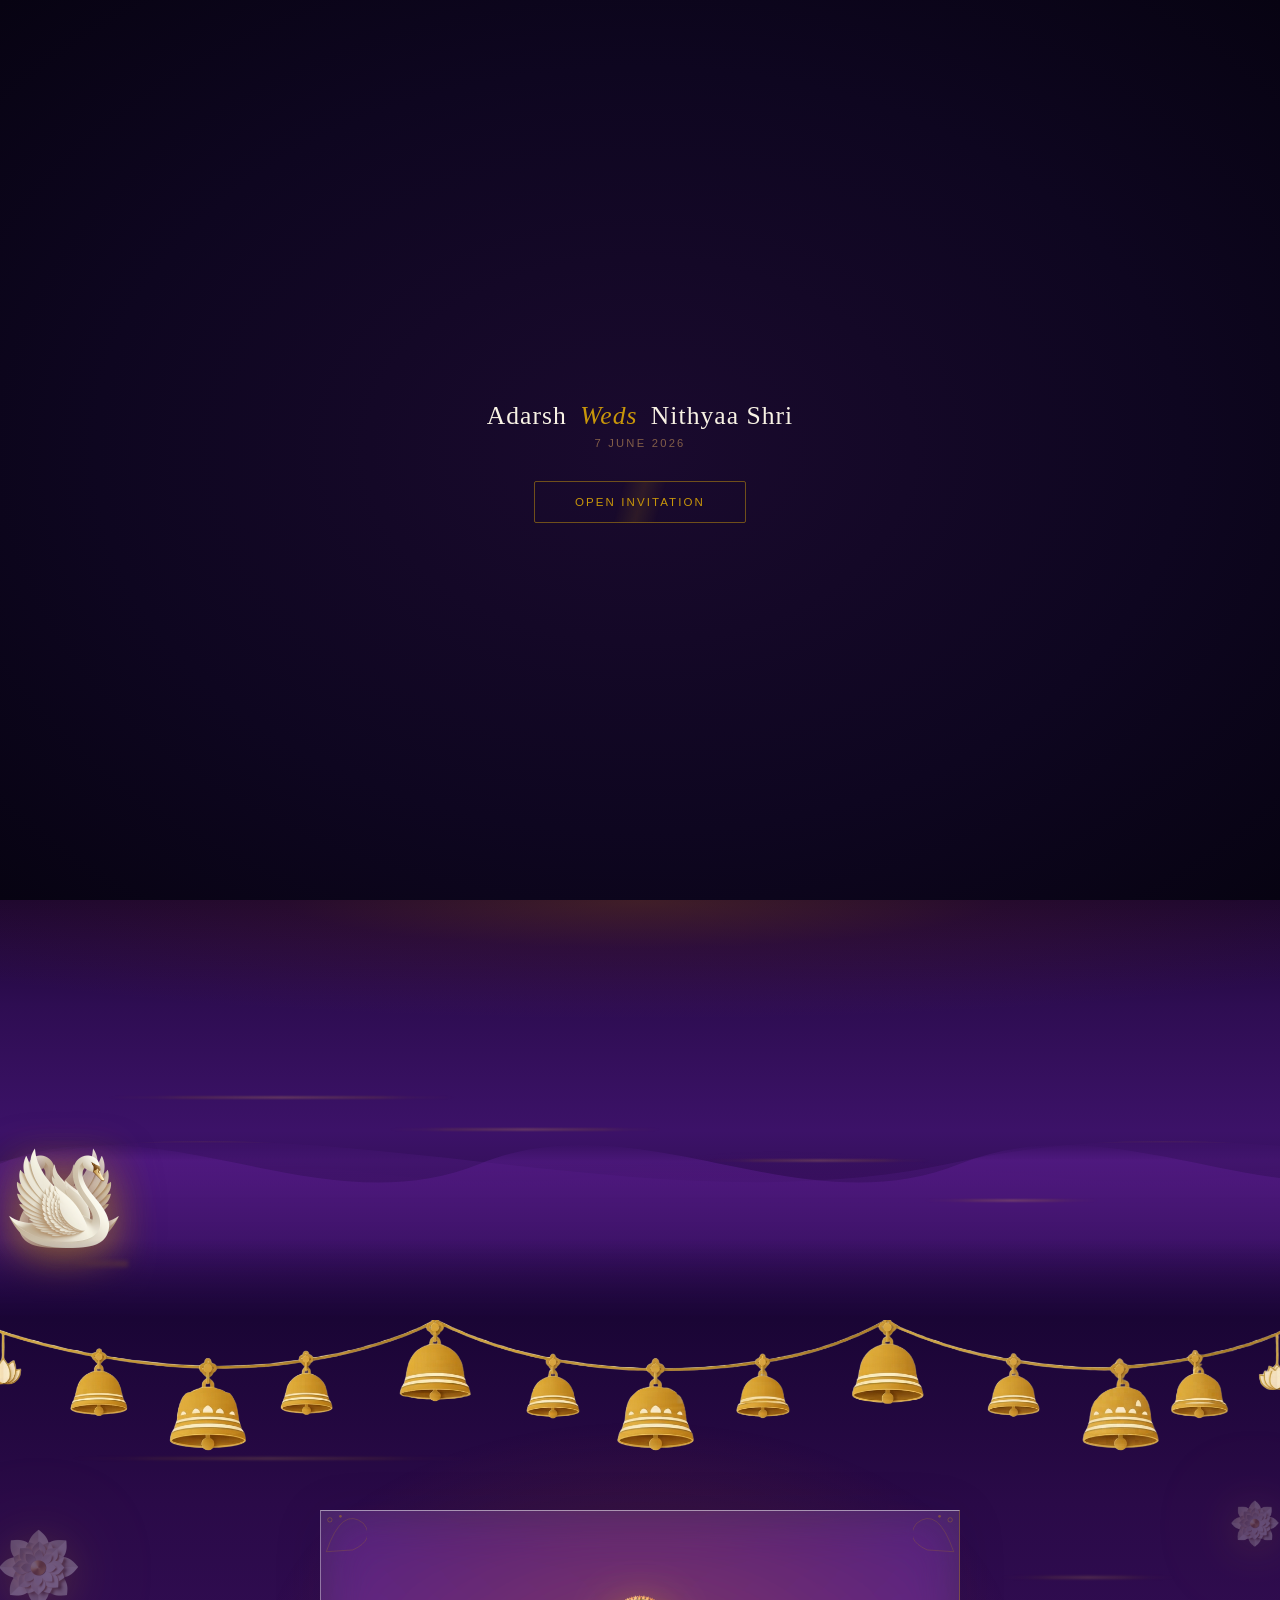
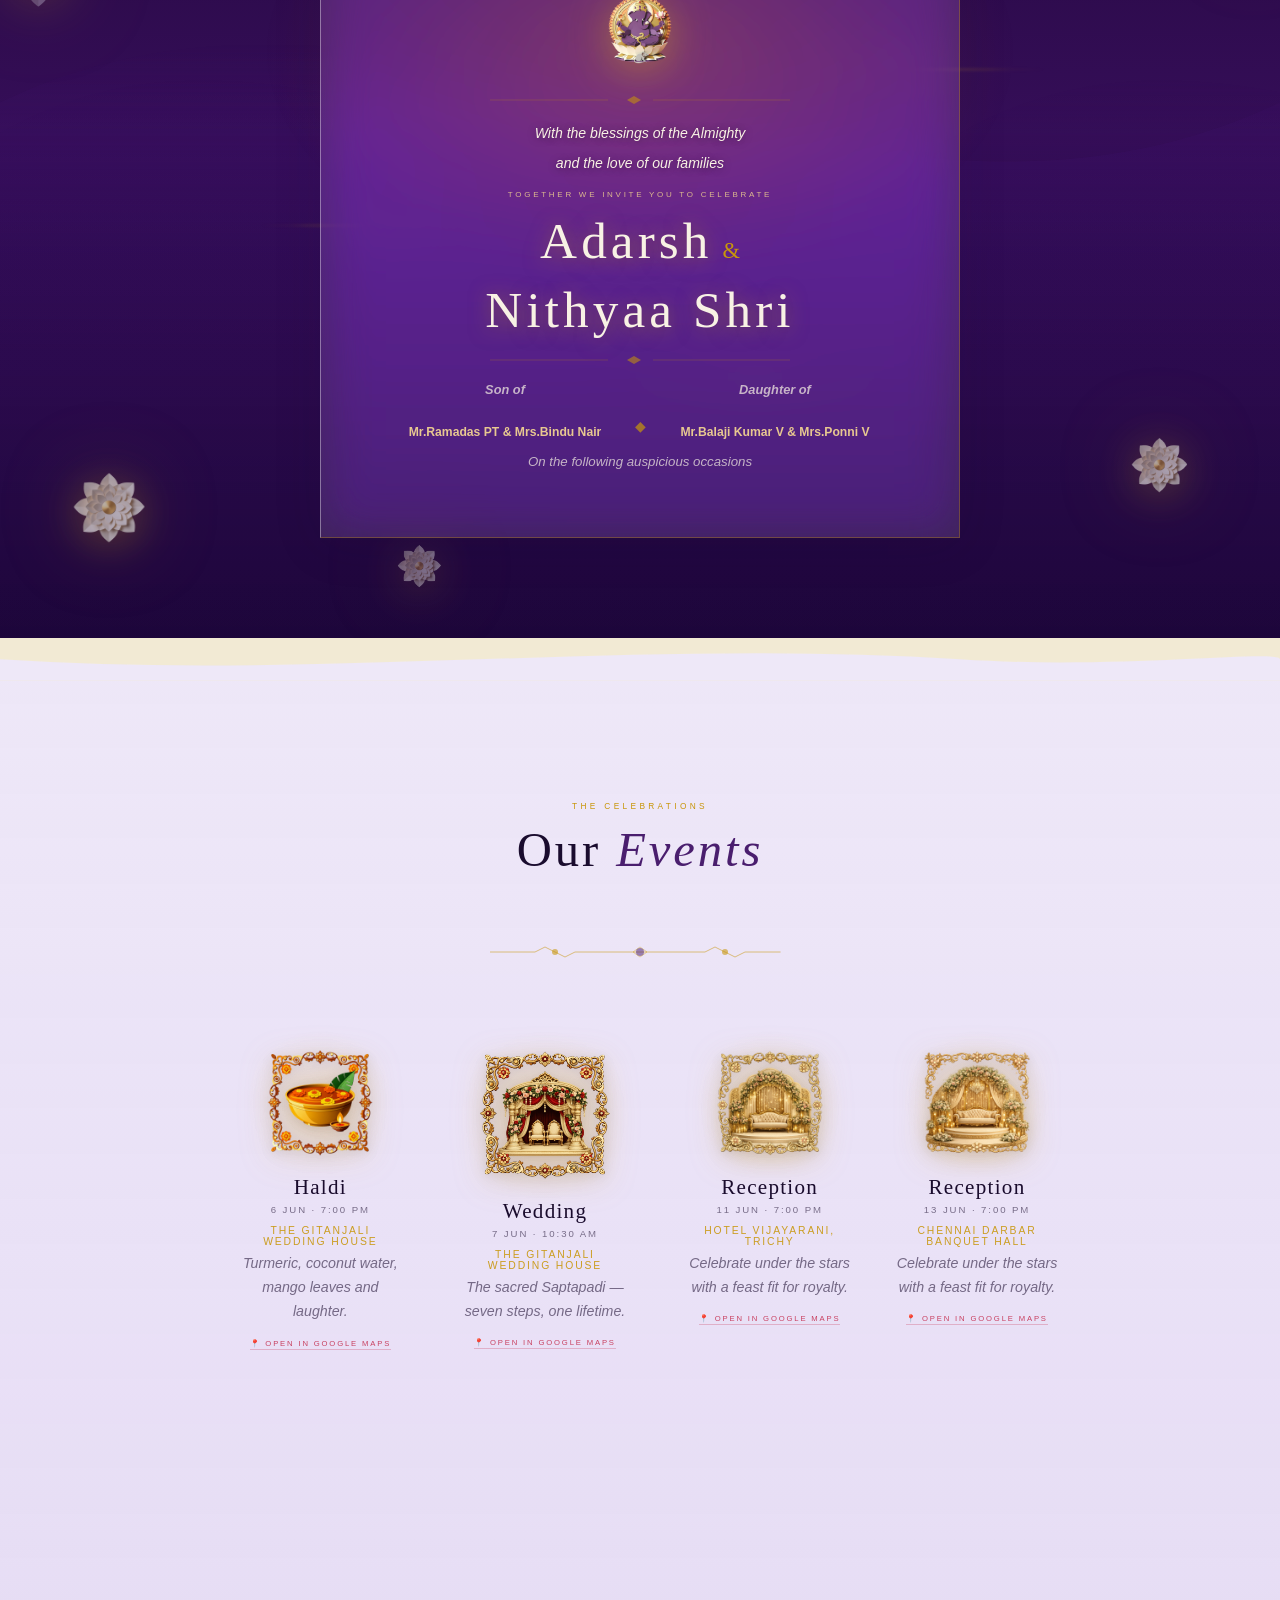
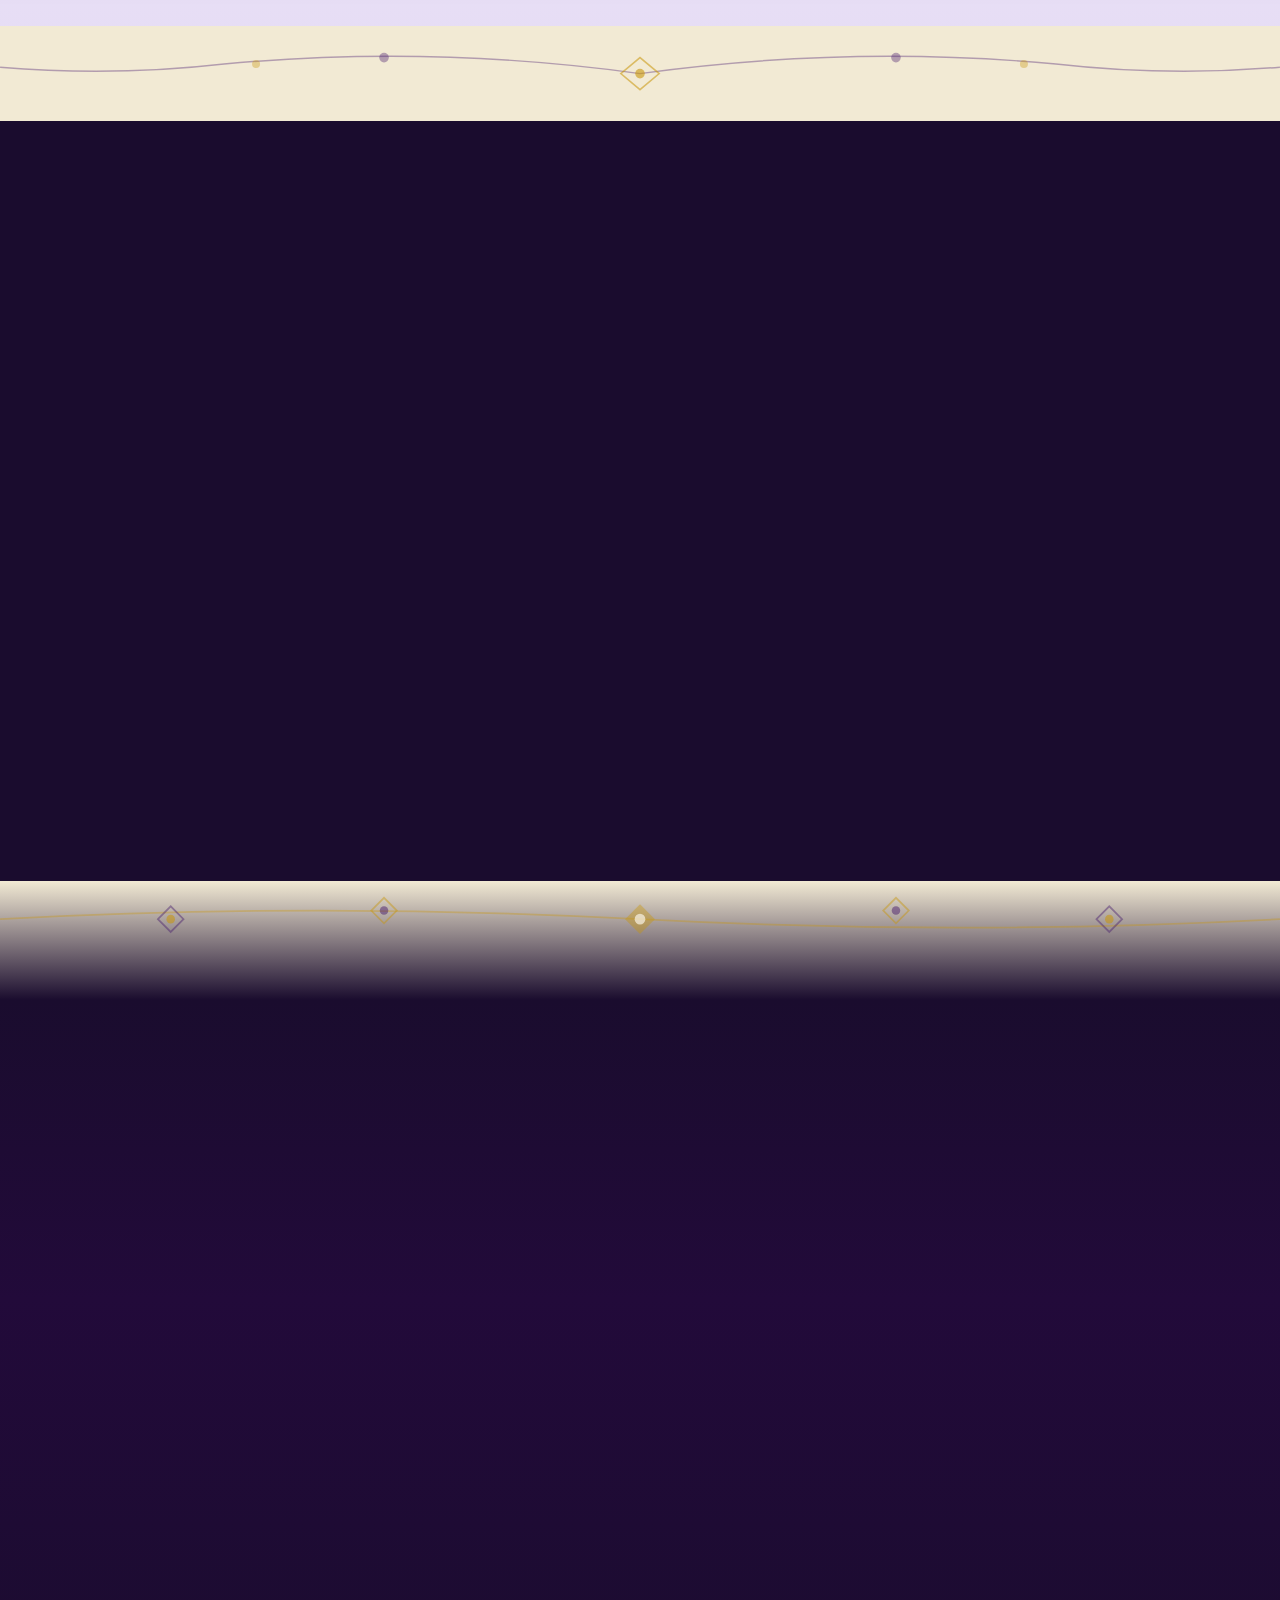
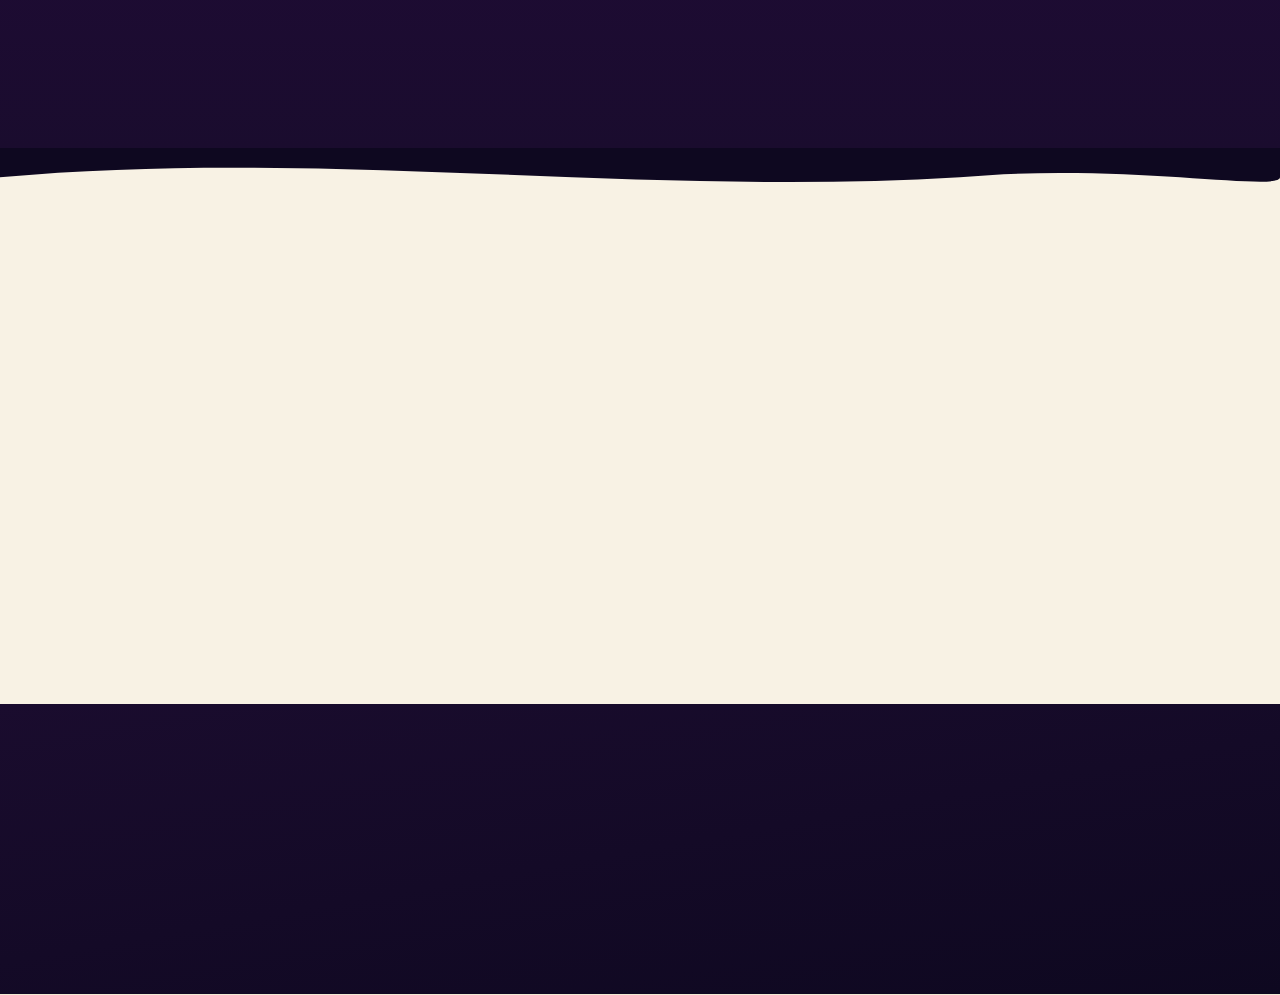
==== commit 0f26709f: "Add music and update reception icons" ====
--- a/invite.html
+++ b/invite.html
@@ -91,12 +91,151 @@
 
 <body class="">
 
+  <!-- ═══ ENTRY GATE — tap to open invitation & start music ═══ -->
+  <div id="entryGate" class="entry-gate">
+    <div class="eg-content">
+      <div class="eg-mandala" aria-hidden="true">
+        <!-- <svg viewBox="0 0 120 120" width="80" height="80">
+          <circle cx="60" cy="60" r="54" fill="none" stroke="#C8960A" stroke-width="1" opacity=".4">
+            <animateTransform attributeName="transform" type="rotate" from="0 60 60" to="360 60 60" dur="20s"
+              repeatCount="indefinite" />
+          </circle>
+          <circle cx="60" cy="60" r="38" fill="none" stroke="#4A1E6E" stroke-width=".8" opacity=".3">
+            <animateTransform attributeName="transform" type="rotate" from="360 60 60" to="0 60 60" dur="15s"
+              repeatCount="indefinite" />
+          </circle>
+          <circle cx="60" cy="60" r="4" fill="#C8960A" opacity=".6" />
+        </svg> -->
+      </div>
+      <p class="eg-couple">Adarsh <span class="eg-amp">Weds</span> Nithyaa Shri</p>
+      <p class="eg-date">7 June 2026</p>
+      <button class="eg-btn" id="entryBtn">
+        <span class="eg-btn-shimmer"></span>
+        <span class="eg-btn-text">Open Invitation</span>
+      </button>
+    </div>
+  </div>
+  <style>
+    .entry-gate {
+      position: fixed;
+      inset: 0;
+      z-index: 99999;
+      display: flex;
+      align-items: center;
+      justify-content: center;
+      background: radial-gradient(ellipse at center, #1a0a2e 0%, #0e0620 60%, #070312 100%);
+      transition: opacity .6s ease, visibility .6s ease;
+    }
+
+    .entry-gate.eg-hidden {
+      opacity: 0;
+      visibility: hidden;
+      pointer-events: none;
+    }
+
+    .eg-content {
+      text-align: center;
+      animation: egFadeIn 1s ease .2s both;
+    }
+
+    @keyframes egFadeIn {
+      from {
+        opacity: 0;
+        transform: translateY(20px);
+      }
+
+      to {
+        opacity: 1;
+        transform: translateY(0);
+      }
+    }
+
+    .eg-mandala {
+      margin: 0 auto 24px;
+    }
+
+    .eg-couple {
+      font-family: 'Playfair Display', serif;
+      font-size: 1.6rem;
+      color: #F8F2E4;
+      letter-spacing: .04em;
+      margin: 0 0 6px;
+    }
+
+    .eg-amp {
+      color: #C8960A;
+      font-style: italic;
+      margin: 0 6px;
+    }
+
+    .eg-date {
+      font-family: 'DM Sans', sans-serif;
+      font-size: .7rem;
+      letter-spacing: .2em;
+      text-transform: uppercase;
+      color: rgba(200, 150, 90, .6);
+      margin: 0 0 32px;
+    }
+
+    .eg-btn {
+      position: relative;
+      overflow: hidden;
+      cursor: pointer;
+      background: transparent;
+      border: 1px solid rgba(200, 150, 10, .5);
+      color: #C8960A;
+      padding: 14px 40px;
+      font-family: 'DM Sans', sans-serif;
+      font-size: .72rem;
+      letter-spacing: .18em;
+      text-transform: uppercase;
+      border-radius: 2px;
+      transition: background .3s, color .3s, border-color .3s, box-shadow .3s;
+    }
+
+    .eg-btn:hover {
+      background: rgba(200, 150, 10, .12);
+      border-color: #C8960A;
+      box-shadow: 0 0 30px rgba(200, 150, 10, .15);
+    }
+
+    .eg-btn-shimmer {
+      position: absolute;
+      inset: 0;
+      background: linear-gradient(105deg, transparent 40%, rgba(200, 150, 10, .12) 50%, transparent 60%);
+      animation: egShimmer 2.5s ease infinite;
+    }
+
+    @keyframes egShimmer {
+      from {
+        transform: translateX(-100%);
+      }
+
+      to {
+        transform: translateX(100%);
+      }
+    }
+
+    .eg-btn-text {
+      position: relative;
+      z-index: 1;
+    }
+
+    .eg-hint {
+      font-family: 'DM Sans', sans-serif;
+      font-size: .55rem;
+      letter-spacing: .12em;
+      color: rgba(200, 150, 90, .35);
+      margin: 18px 0 0;
+      text-transform: uppercase;
+    }
+  </style>
+
   <div class="c-ring" id="cRing"></div>
   <div class="c-dot" id="cDot"></div>
 
-  <audio id="bgMusic" loop="" preload="none">
-    <source src="https://pub-1cc0f6e993214be9a36badeeb631f4b6.r2.dev/templates/template05/assets/song/Template_05.mp3"
-      type="audio/mpeg">
+  <audio id="bgMusic" loop="" preload="auto">
+    <source src="./assets/2states_custom_loop.mp3" type="audio/mpeg">
   </audio>
   <button class="music-btn playing" id="musicBtn" onclick="toggleMusic()" aria-label="Toggle music">🔔</button>
 
@@ -524,7 +663,7 @@
           </div>
         </article>
         <article class="ev-node ev-row1 scroll-in vis ev-active" style="--sd:.25s" data-idx="2">
-          <div class="ev-icon-wrap"><img src="./assets/icon-reception.png" alt="Reception" class="ev-icon"
+          <div class="ev-icon-wrap"><img src="./assets/icon-reception-2.png" alt="Reception" class="ev-icon"
               loading="lazy">
             <div class="ev-glow"></div>
           </div>
@@ -1018,22 +1157,69 @@
       const audio = document.getElementById('bgMusic');
       const btn = document.getElementById('musicBtn');
       if (!audio || !btn) return;
-      if (typeof WEDDING_CONFIG !== 'undefined' && WEDDING_CONFIG.music && WEDDING_CONFIG.music.src) { audio.src = WEDDING_CONFIG.music.src; audio.load(); audio.onerror = function () { audio.onerror = null; audio.src = ''; audio.load(); }; }
+      if (typeof WEDDING_CONFIG !== 'undefined' && WEDDING_CONFIG.music && WEDDING_CONFIG.music.src) {
+        audio.src = WEDDING_CONFIG.music.src; audio.load();
+        audio.onerror = function () { audio.onerror = null; audio.src = ''; audio.load(); };
+      }
       const iconOn = document.getElementById('musicIconOn'), iconOff = document.getElementById('musicIconOff'), lbl = document.getElementById('musicLabel');
-      let playing = false;
-      function setPlayingUI(p) {
-        playing = p;
-        if (iconOn) iconOn.style.display = p ? 'none' : '';
-        if (iconOff) iconOff.style.display = p ? '' : 'none';
-        if (lbl) lbl.textContent = p ? 'Mute' : 'Music';
-        btn.classList.toggle('playing', p); btn.textContent = p ? '🔔' : '🔕';
-      }
-      window.toggleMusic = function () { if (playing) { audio.pause(); setPlayingUI(false); } else { audio.play().then(() => setPlayingUI(true)).catch(() => setPlayingUI(false)); } };
+      let userMuted = false; // true only if user explicitly clicked mute
+
+      function updateUI() {
+        const isPlaying = !audio.paused;
+        if (iconOn) iconOn.style.display = isPlaying ? 'none' : '';
+        if (iconOff) iconOff.style.display = isPlaying ? '' : 'none';
+        if (lbl) lbl.textContent = isPlaying ? 'Mute' : 'Music';
+        btn.classList.toggle('playing', isPlaying);
+        btn.textContent = isPlaying ? '🔔' : '🔕';
+      }
+
+      function startAudio() {
+        if (!audio.paused || userMuted) return;
+        audio.volume = 0.50;
+        audio.play().then(() => { updateUI(); cleanupListeners(); }).catch(() => { });
+      }
+
+      window.toggleMusic = function () {
+        if (!audio.paused) {
+          audio.pause(); userMuted = true; updateUI();
+        } else {
+          userMuted = false;
+          audio.play().then(() => updateUI()).catch(() => updateUI());
+        }
+      };
+
       btn.addEventListener('touchstart', function () { }, { passive: true });
       document.addEventListener('keydown', function (e) { if (e.code === 'KeyM') window.toggleMusic(); });
-      function tryAutoplay() { audio.volume = 0.50; audio.play().then(() => setPlayingUI(true)).catch(() => { setPlayingUI(false); function onFirst() { audio.play().then(() => setPlayingUI(true)).catch(() => { }); document.removeEventListener('scroll', onFirst); document.removeEventListener('click', onFirst); document.removeEventListener('touchstart', onFirst); } document.addEventListener('scroll', onFirst, { once: true, passive: true }); document.addEventListener('click', onFirst, { once: true }); document.addEventListener('touchstart', onFirst, { once: true, passive: true }); }); }
-      setTimeout(tryAutoplay, 400);
-      setTimeout(tryAutoplay, 1200);
+
+      // Only these events grant "user activation" for audio.play()
+      const events = ['click', 'pointerup', 'mouseup', 'touchend', 'keydown'];
+      function onInteraction() { startAudio(); }
+      function cleanupListeners() {
+        events.forEach(evt => document.removeEventListener(evt, onInteraction));
+      }
+      events.forEach(evt => {
+        document.addEventListener(evt, onInteraction, { passive: true });
+      });
+
+      // Wire up the entry gate — click triggers audio + hides overlay
+      const gate = document.getElementById('entryGate');
+      const entryBtn = document.getElementById('entryBtn');
+      if (gate && entryBtn) {
+        function openGate() {
+          startAudio();
+          gate.classList.add('eg-hidden');
+          setTimeout(() => { gate.style.display = 'none'; }, 700);
+        }
+        entryBtn.addEventListener('click', openGate);
+        gate.addEventListener('click', openGate);
+      }
+
+      // Also try autoplay directly (works on some browsers/returning visitors)
+      audio.volume = 0.50;
+      audio.play().then(() => { updateUI(); cleanupListeners(); }).catch(() => {
+        // Autoplay blocked — gate click or interaction listeners will handle it
+        updateUI();
+      });
     }
   </script>
 
